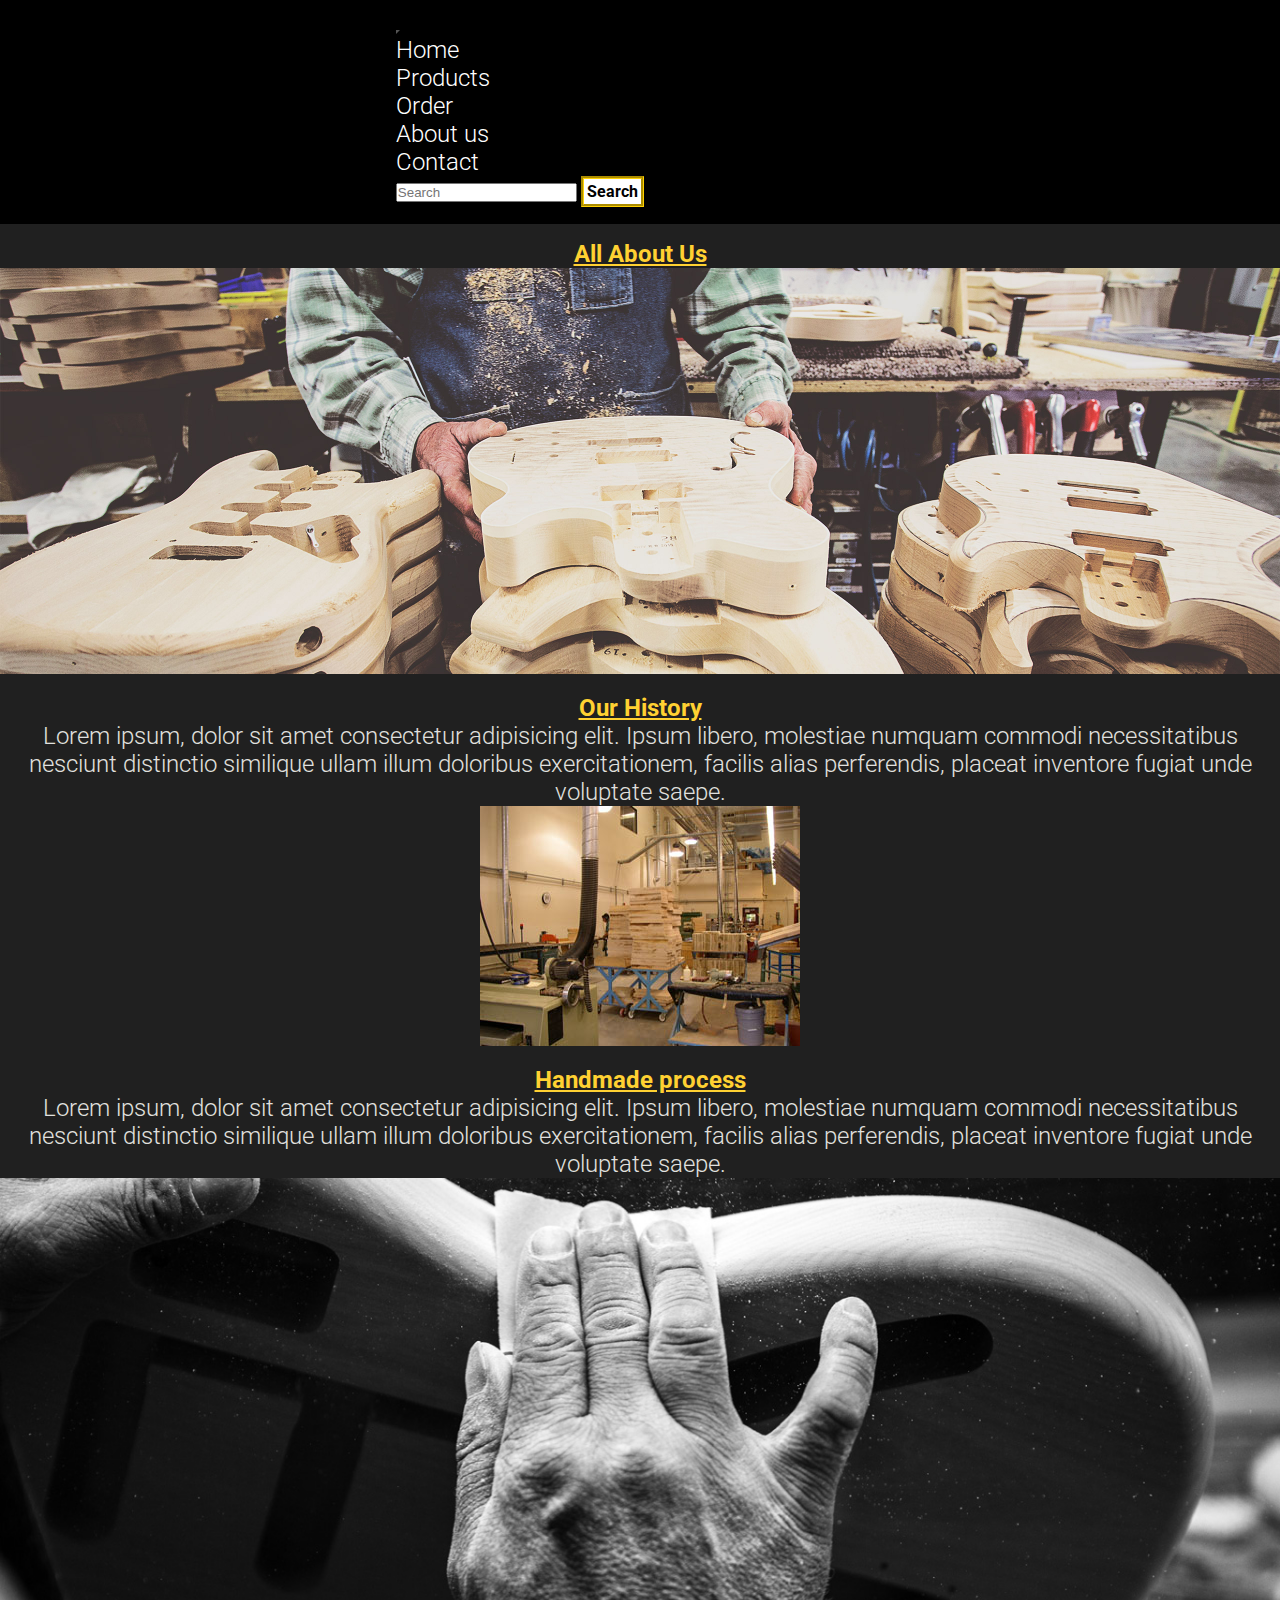
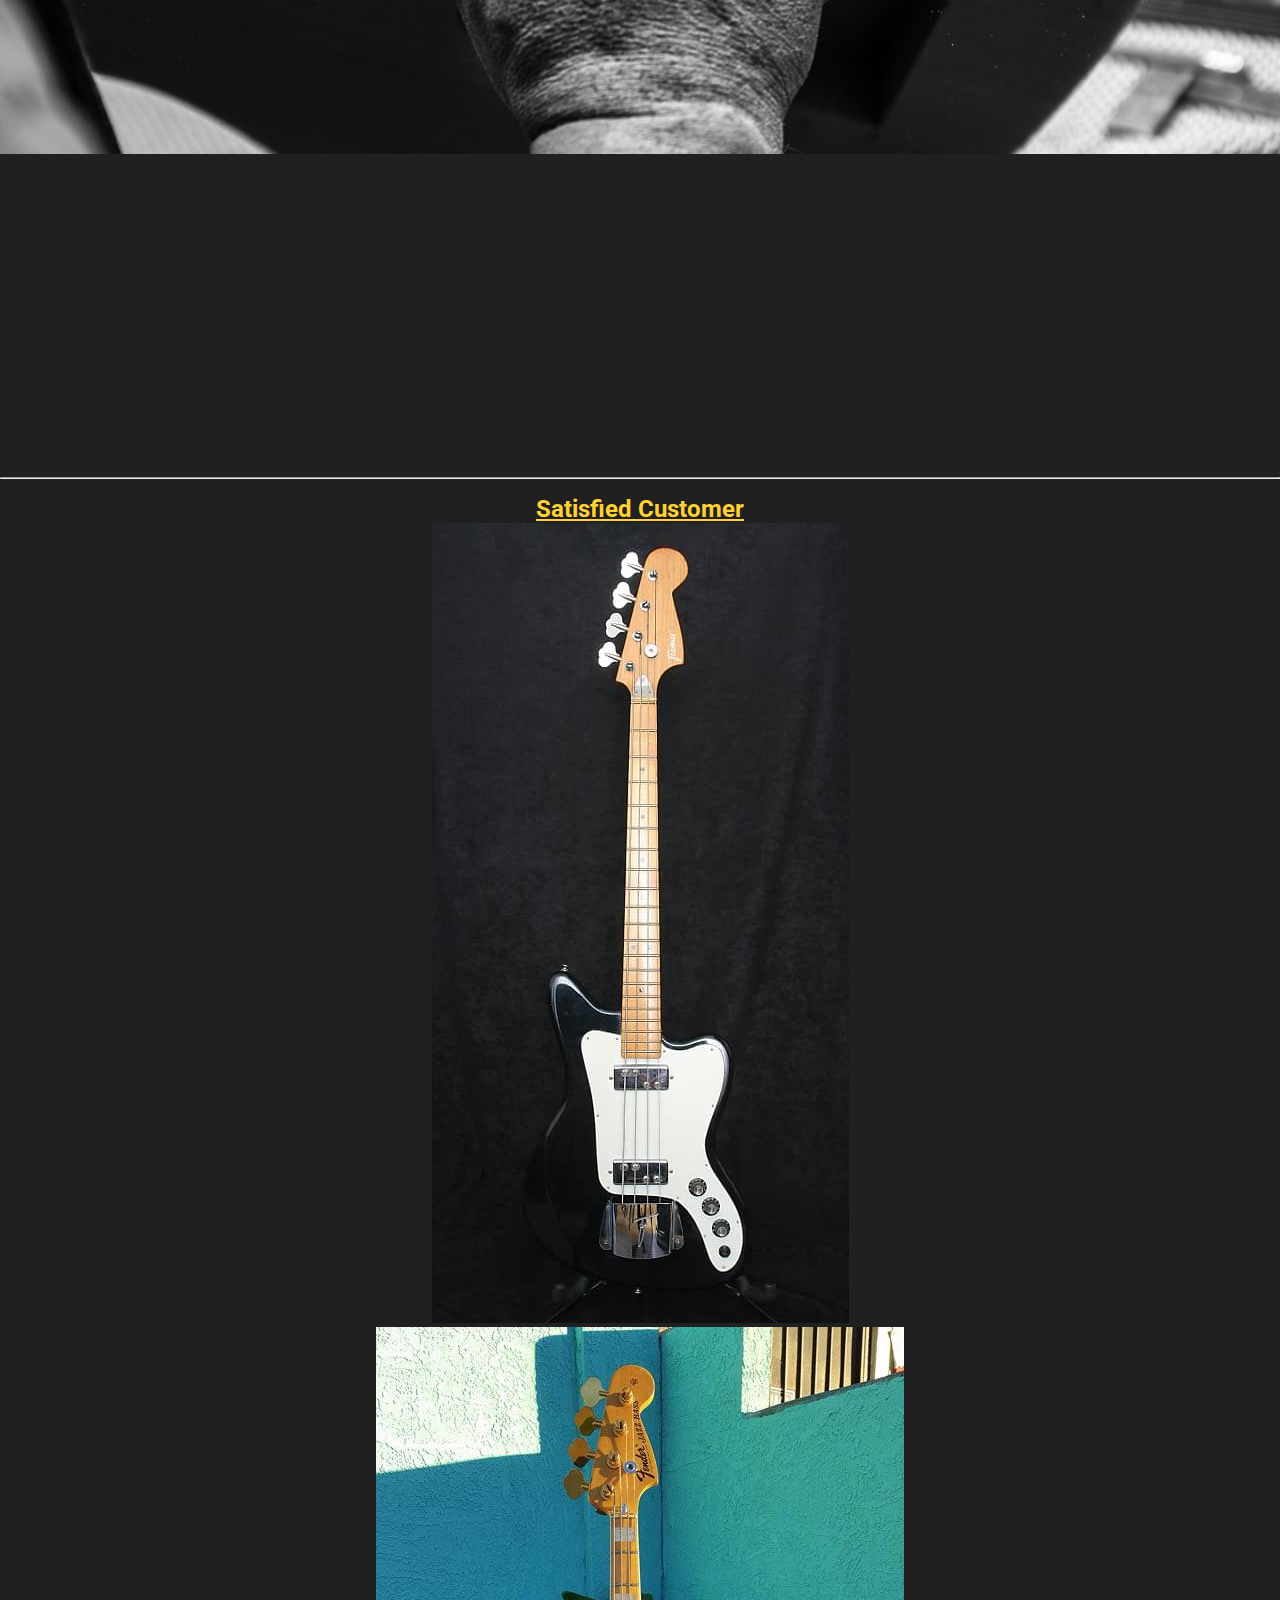
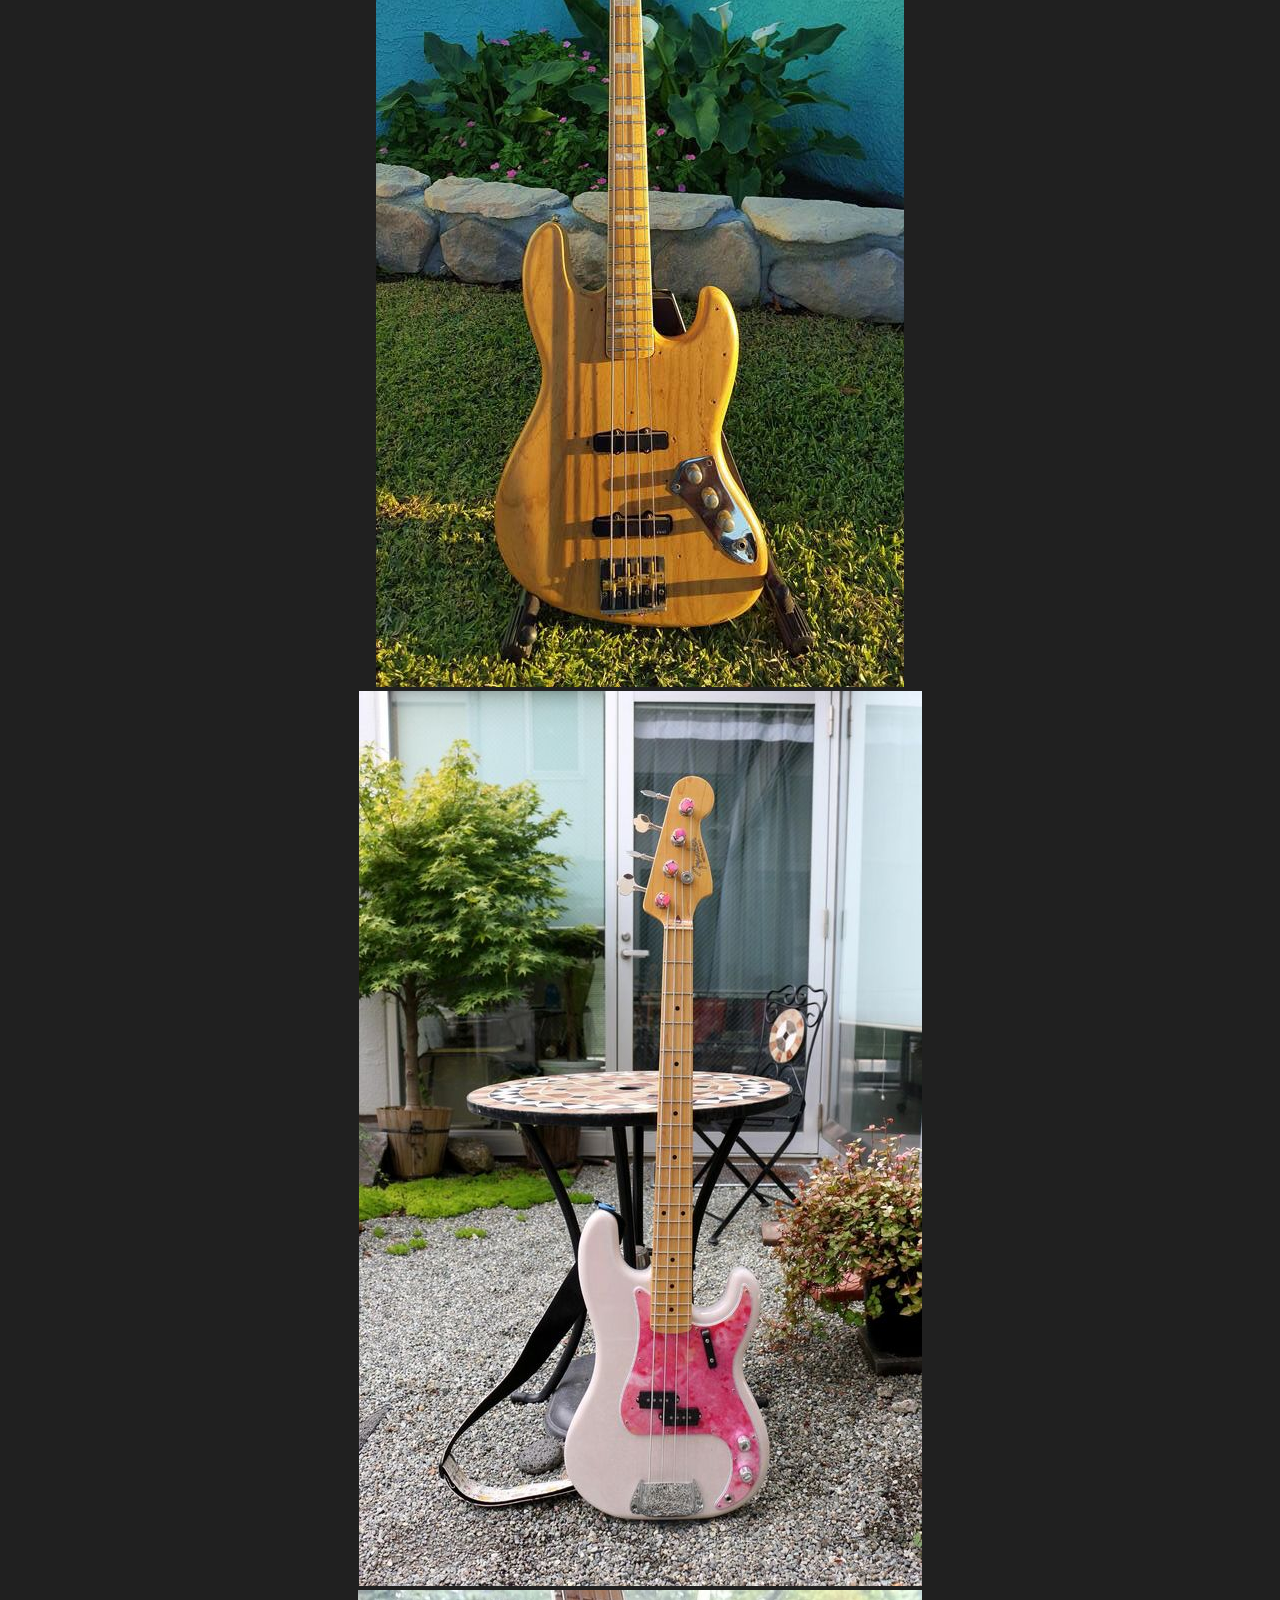
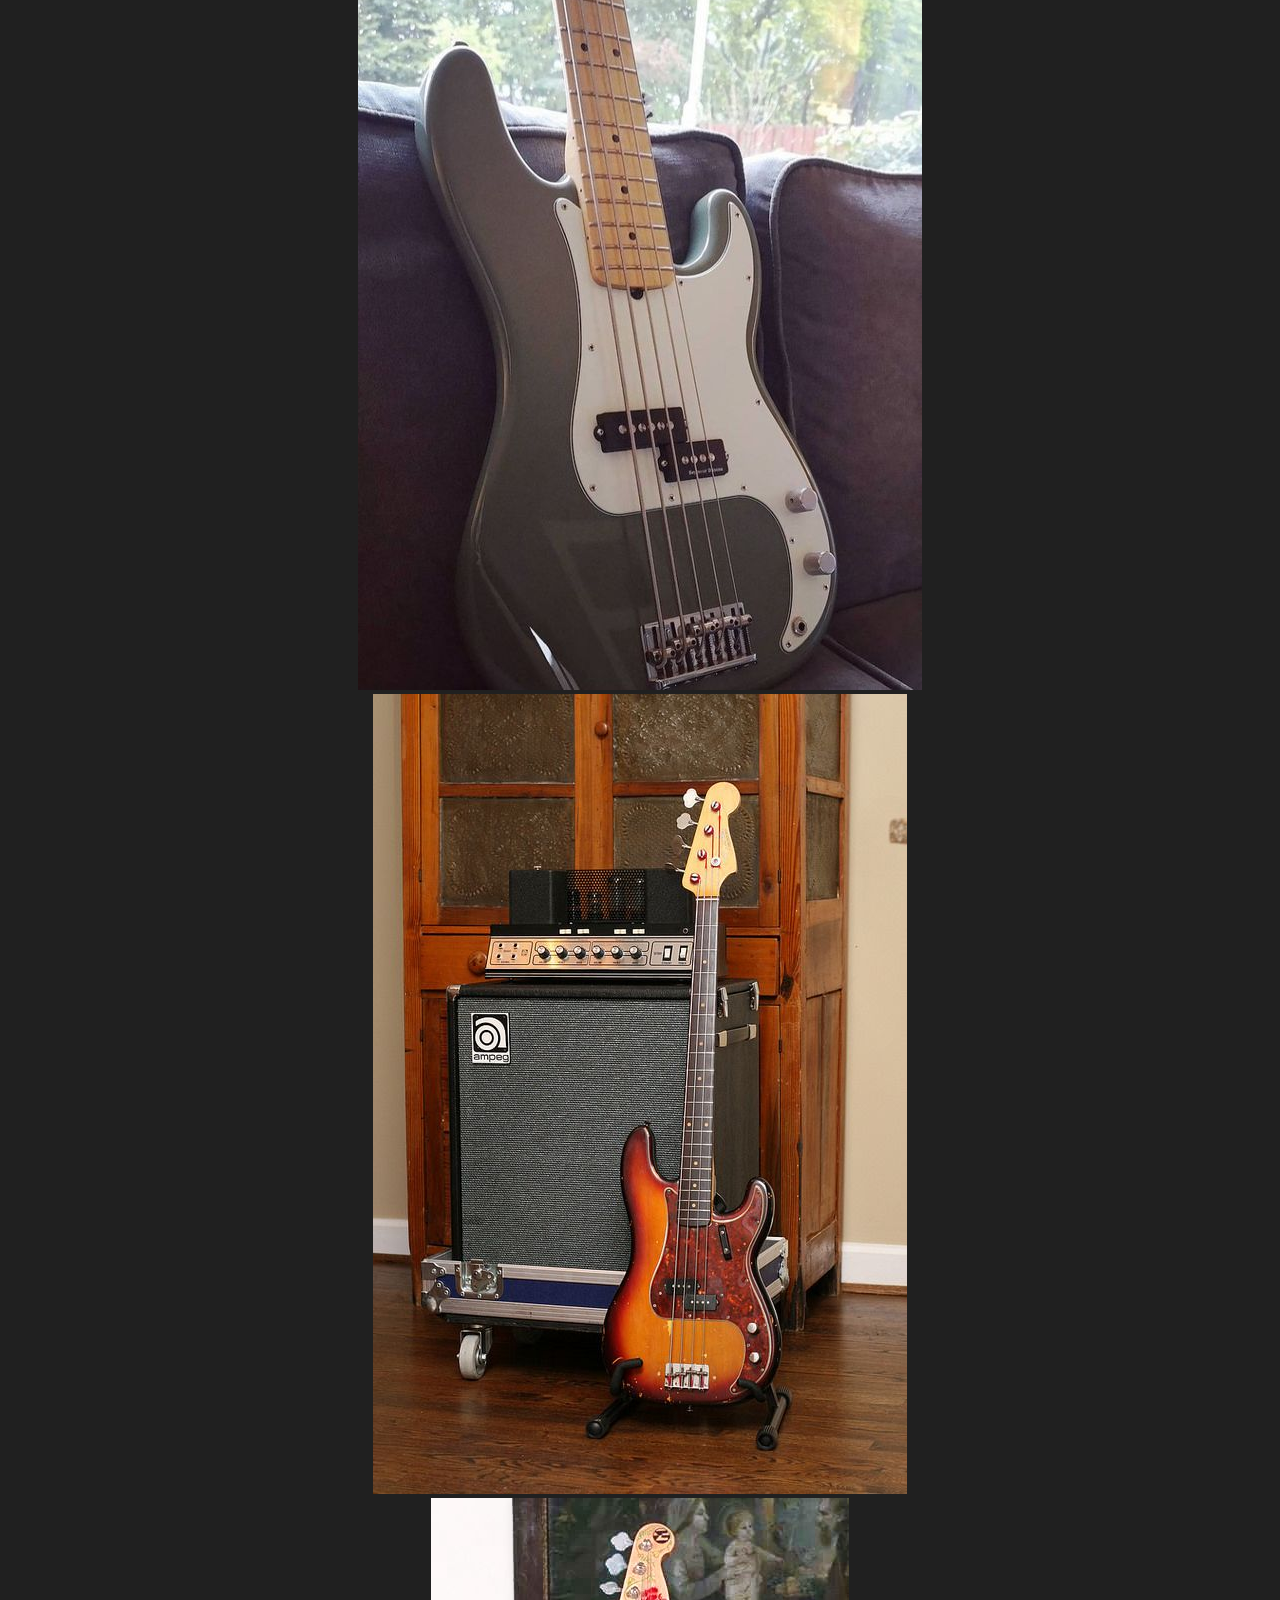
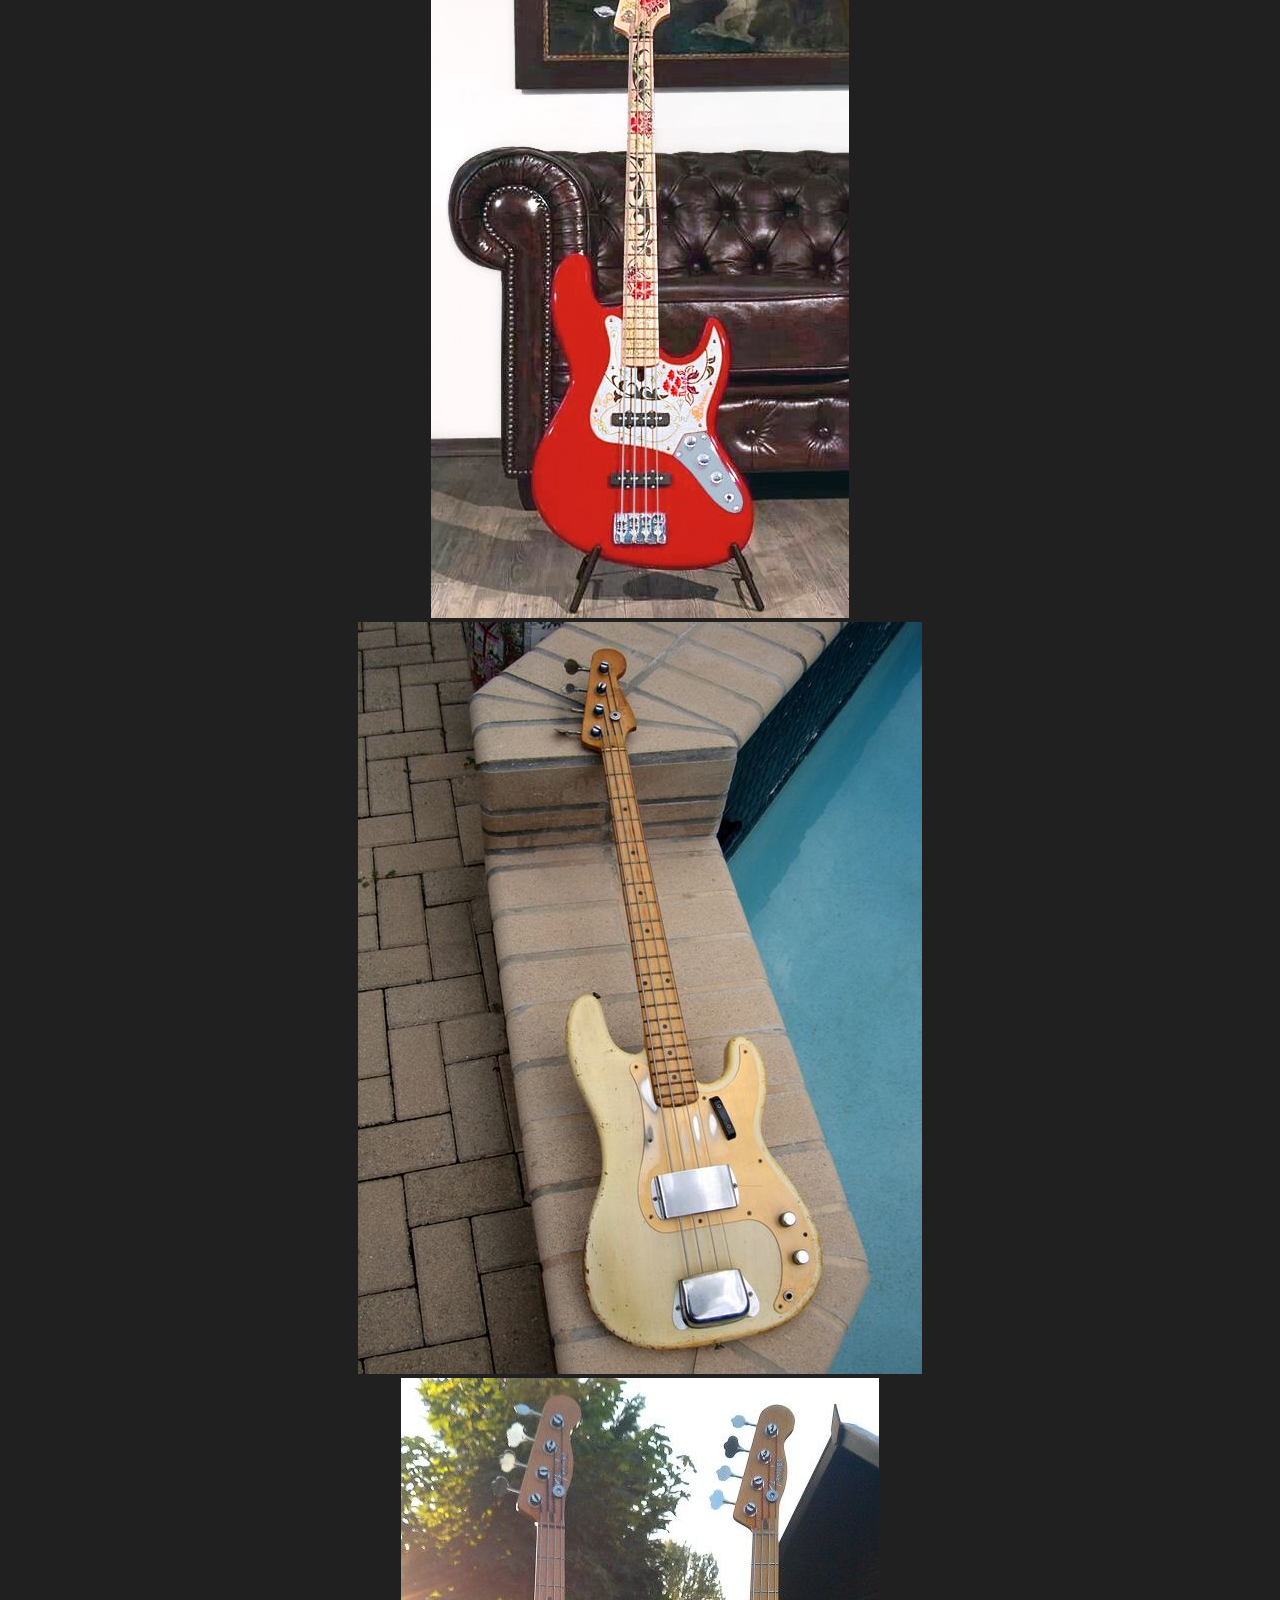
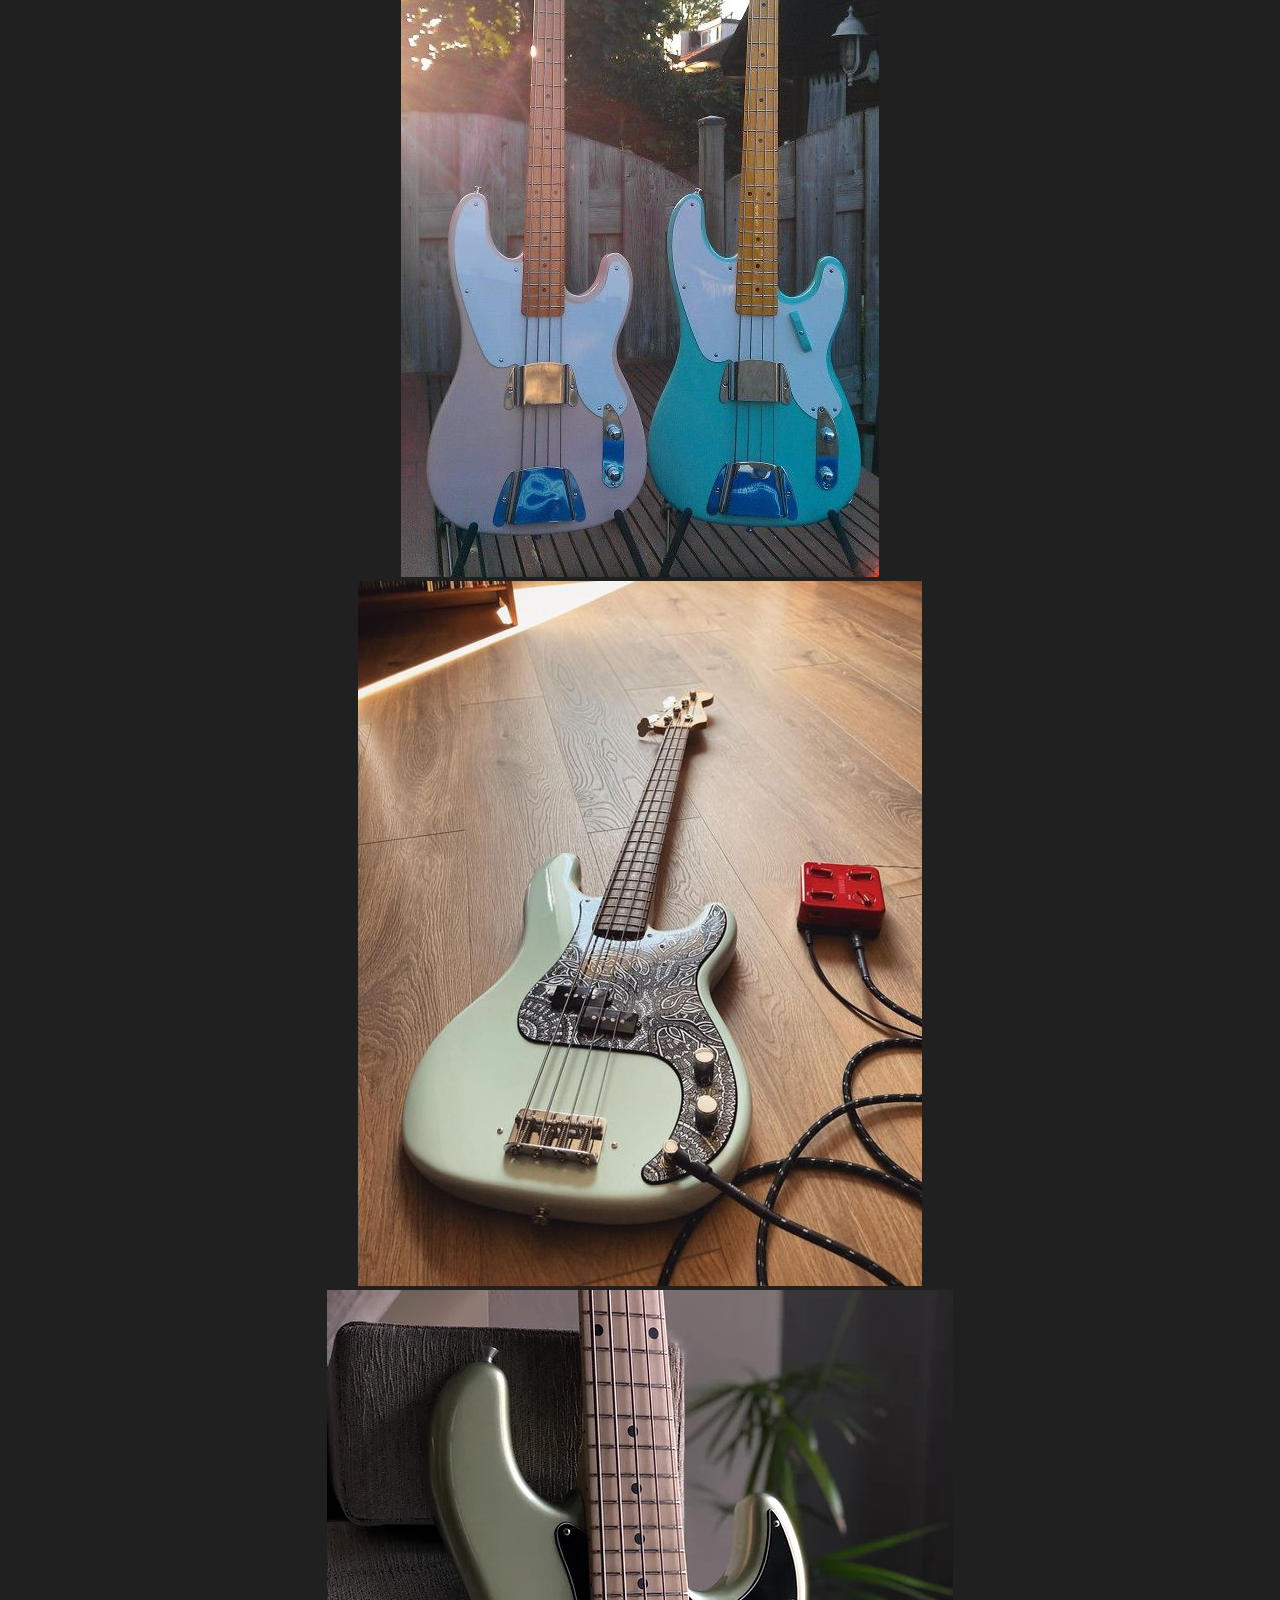
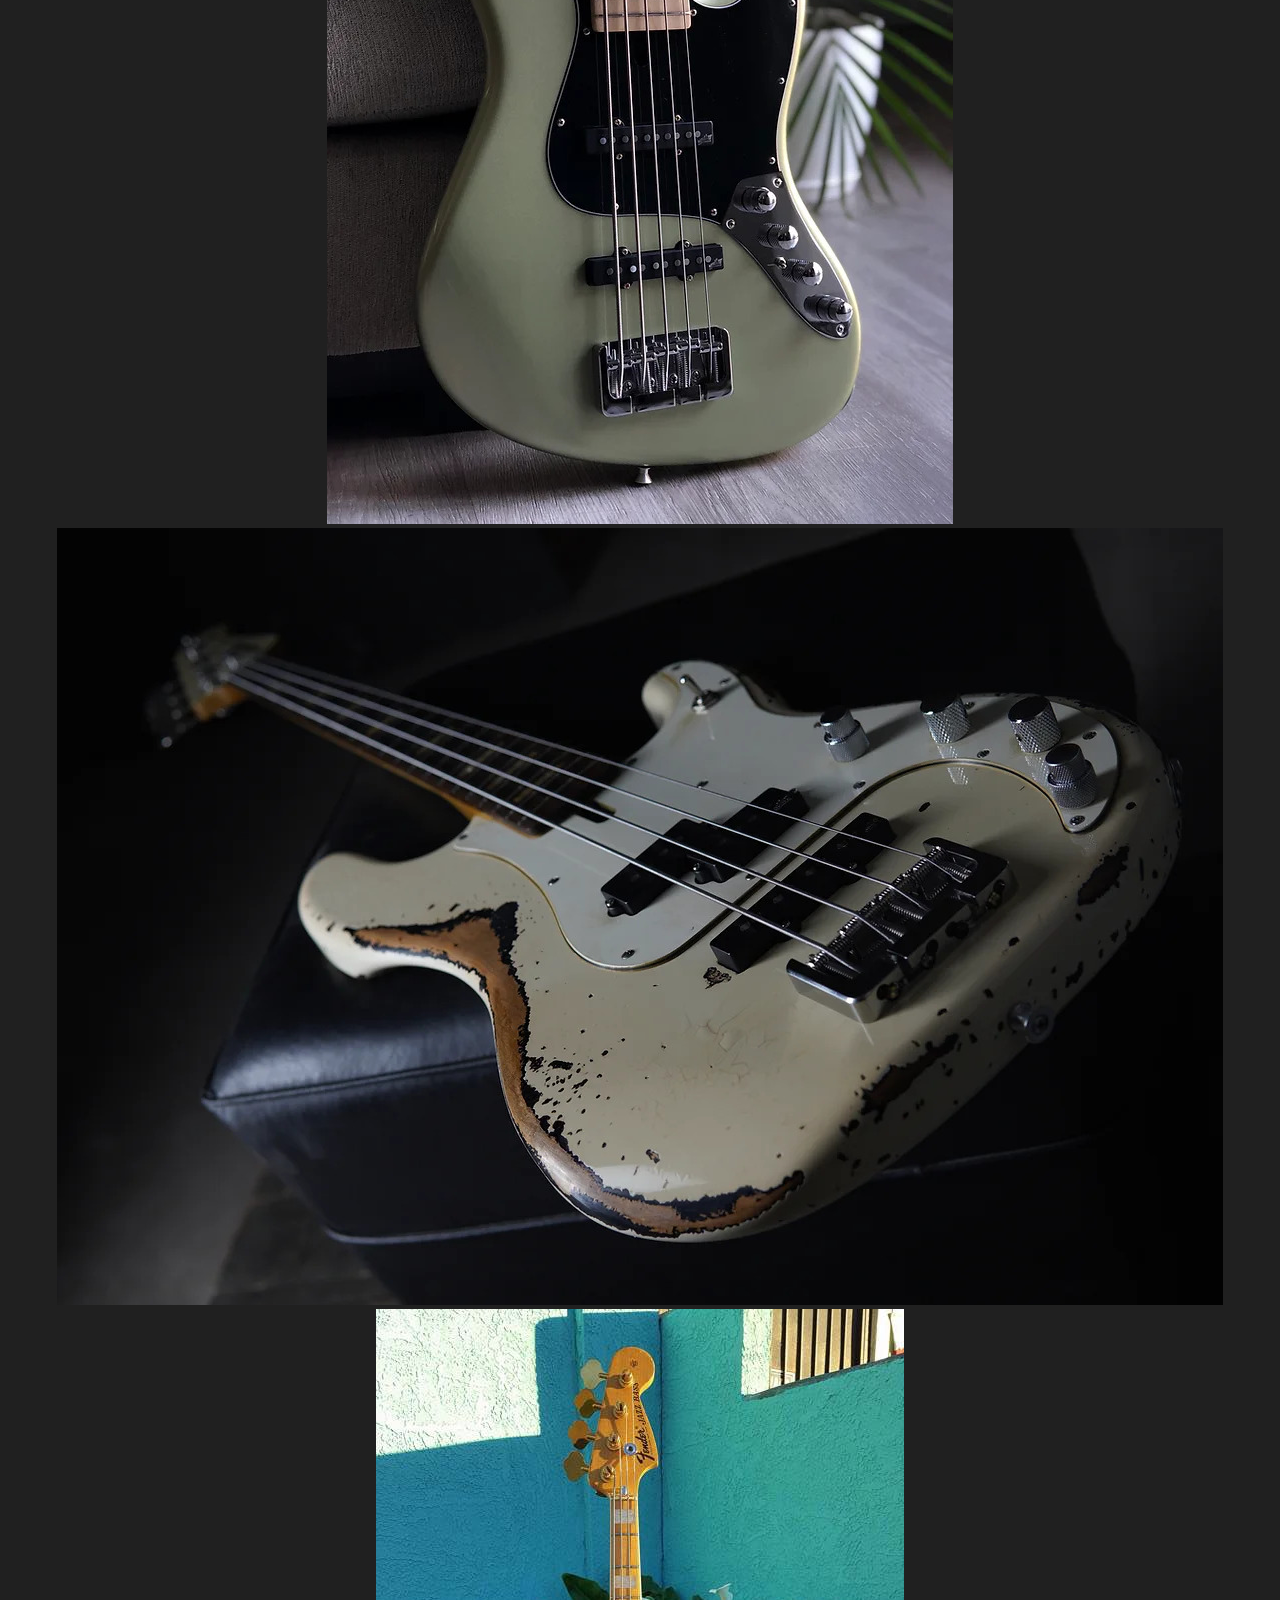
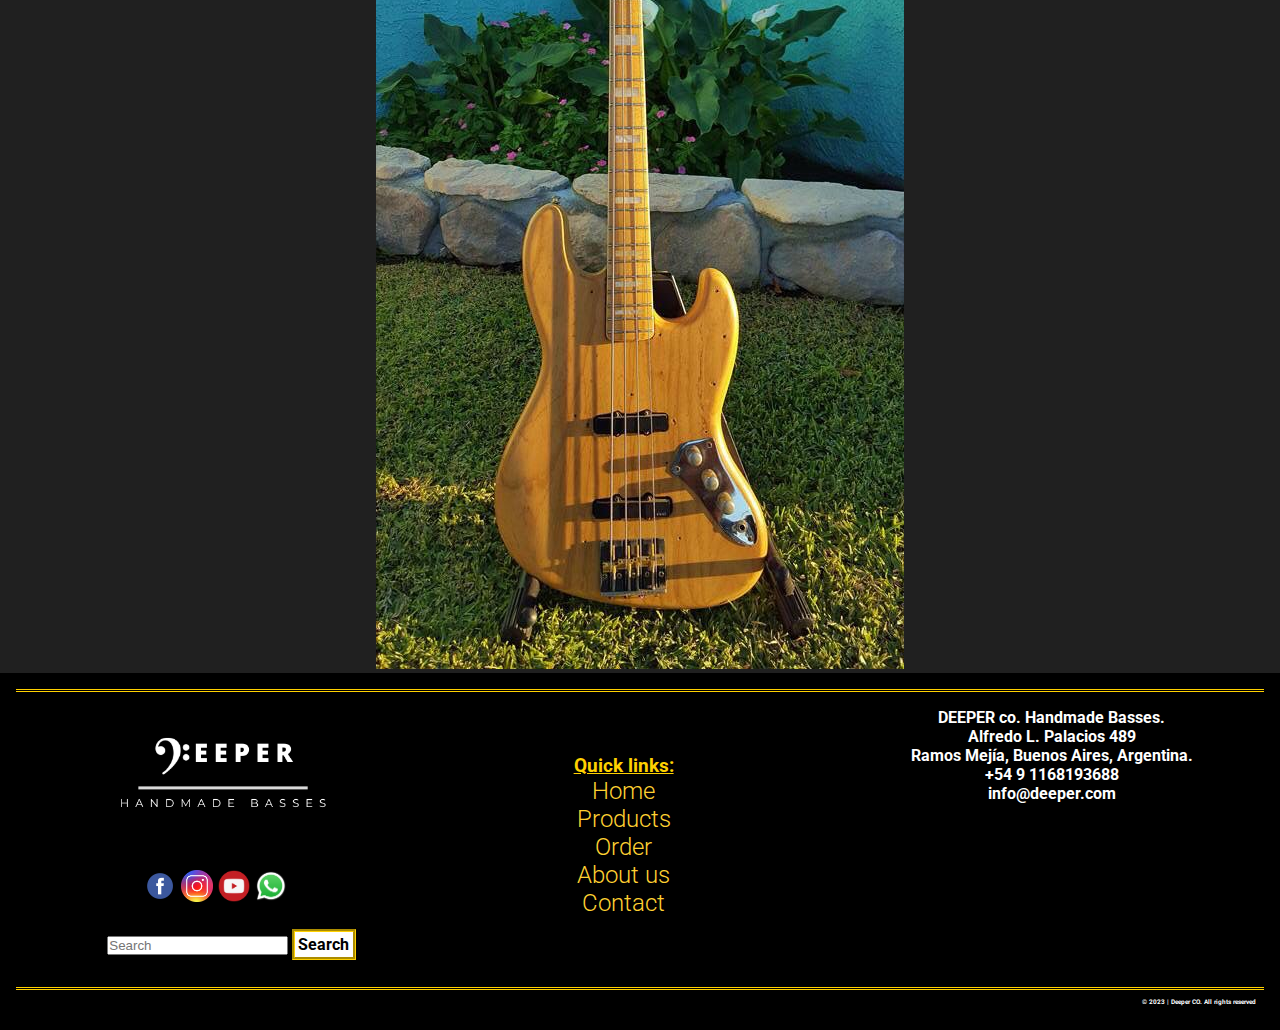
==== pages/aboutus.html @ b5b900d7 "Inicio del proyexto, html compl, css del index y contact" ====
<!DOCTYPE html>
<html lang="en">

<head>
    <meta charset="UTF-8">
    <meta http-equiv="X-UA-Compatible" content="IE=edge">
    <meta name="viewport" content="width=device-width, initial-scale=1.0">
    <!-- bootstrap -->
    <link href="https://cdn.jsdelivr.net/npm/bootstrap@5.3.0/dist/css/bootstrap.min.css" rel="stylesheet"
        integrity="sha384-9ndCyUaIbzAi2FUVXJi0CjmCapSmO7SnpJef0486qhLnuZ2cdeRhO02iuK6FUUVM" crossorigin="anonymous">


    <link rel="preconnect" href="https://fonts.googleapis.com">
    <link rel="preconnect" href="https://fonts.gstatic.com" crossorigin>
    <link href="https://fonts.googleapis.com/css2?family=Roboto:ital,wght@0,300;0,400;1,700&display=swap"
        rel="stylesheet">
    <link rel="stylesheet" href="../css/styles.css">
    <title>Deeper | HOME</title>
    <link rel="shortcut icon" href="../img/icono.ico" type="image/x-icon" />
</head>

<body>
    <header class="header contenedormax">
        <div class="header__logo">
            <video src="../video/HandMade BASSES.mp4" autoplay></video>
        </div>
        <div>
            <h1>Deeper Co. Handmade Basses. </h1>
        </div>

        <nav class="navbar navbar-expand-md">
            <div class="container justify-content-end">
                <button class="navbar-toggler" type="button" data-bs-toggle="collapse"
                    data-bs-target="#navbarSupportedContent" aria-controls="navbarSupportedContent"
                    aria-expanded="false" aria-label="Toggle navigation">
                    <span class="navbar-toggler-icon"></span>
                </button>
                <div class="collapse navbar-collapse" id="navbarSupportedContent">
                    <ul class="navbar-nav w-75 p-3 justify-content-evenly me-auto mb-2 mb-lg-0">
                        <li class="nav-item">
                            <a class="nav-link" aria-current="page" href="../index.html">Home</a>
                        </li>
                        <li class="nav-item">
                            <a class="nav-link" href="../pages/products.html">Products</a>
                        </li>
                        <li class="nav-item">
                            <a class="nav-link" href="../pages/order.html">Order</a>
                        </li>
                        <li class="nav-item">
                            <a class="nav-link active" href="../pages/aboutus.html">About us</a>
                        </li>
                        </li>
                        <li class="nav-item">
                            <a class="nav-link" href="../pages/contact.html">Contact</a>
                        </li>
                    </ul>
                    <form class="d-none d-md-flex" role="search">
                        <input class="form-control me-2" type="search" placeholder="Search" aria-label="Search">
                        <button class="btn btn-outline-success" type="submit">Search</button>
                    </form>
                </div>
            </div>
        </nav>
    </header>

    <main>
        <h2>All About Us</h2>
        <img src="../img/About Us/0.jpg" alt="inside our factory, the luthier with some basses bodies">
        <section>
            <article>
                <h2>Our History</h2>
                <p>Lorem ipsum, dolor sit amet consectetur adipisicing elit. Ipsum libero, molestiae numquam commodi
                    necessitatibus nesciunt distinctio similique ullam illum doloribus exercitationem, facilis alias
                    perferendis, placeat inventore fugiat unde voluptate saepe.</p>
                <img src="../img/fac1.jpg" alt="interior of the factory">
            </article>
            <article>
                <h2>Handmade process</h2>
                <p>Lorem ipsum, dolor sit amet consectetur adipisicing elit. Ipsum libero, molestiae numquam commodi
                    necessitatibus nesciunt distinctio similique ullam illum doloribus exercitationem, facilis alias
                    perferendis, placeat inventore fugiat unde voluptate saepe.</p>
                <img src="../img/About Us/1.jpg" alt="luthier polishing a bass body">
                <iframe width="560" height="315" src="https://www.youtube.com/embed/zSoa-qG4WWY"
                    title="YouTube video player" frameborder="0"
                    allow="accelerometer; autoplay; clipboard-write; encrypted-media; gyroscope; picture-in-picture; web-share"
                    allowfullscreen></iframe>
            </article>
        </section>
        <hr>
        <section>
            <h2>Satisfied Customer</h2>
            <ul>
                <li><img src="../img/Clientes/1.jpg" alt="black custom bass"></a></li>
                <li><img src="../img/Clientes/2.jpg" alt="real wood bass"></a></li>
                <li><img src="../img/Clientes/3.jpg" alt="pink custom bass"></a></li>
                <li><img src="../img/Clientes/4.jpg" alt="gray bass"></a></li>
                <li><img src="../img/Clientes/5.jpg" alt="sunburst bass"></a></li>
                <li><img src="../img/Clientes/6.jpg" alt="red artist bass"></a></li>
                <li><img src="../img/Clientes/7.jpg" alt="vintage cream bass"></a></li>
                <li><img src="../img/Clientes/8.jpg" alt="pink and green twins bass"></a></li>
                <li><img src="../img/Clientes/9.jpg" alt="Gream custom bass"></a></li>
                <li><img src="../img/Clientes/10.jpg" alt="green V bass"></a></li>
                <li><img src="../img/Clientes/11.jpg" alt="white vintage bass"></a></li>
                <li><img src="../img/Clientes/2.jpg" alt="black vintage bass"></a></li>
            </ul>
        </section>
    </main>

    <footer class="contenedormax">
        <div class="footer-compl">
            <div class="footer-compl__first">
                <section class="footer-compl__first__up">
                    <div class="footer-compl__first__up__logo">
                        <a href="../index.html"><img src="../img/HandMade BASSES.png" alt="deeper logotype"></a>
                    </div>
                    <div class="footer-compl__first__up__redes">
                        <a href="https://www.facebook.com/" target="_blank"><img src="../img/facebook.png" alt="link facebook"></a>
                        <a href="https://www.instagram.com/"target="_blank"><img src="../img/instagram-icon png.webp"
                                alt="link instagram"></a>
                        <a href="https://www.youtube.com/"target="_blank"><img src="../img/youtubelogo.png" alt="link youtube"></a>
                        <a href="https://www.whatsapp.com"target="_blank"><img src="../img/WhatsApp.svg.webp" alt="link whatsapp"></a>
                    </div>
                </section>

                <div>
                    <form class="d-flex" role="search">
                        <input class="form-control me-2" type="search" placeholder="Search" aria-label="Search">
                        <button class="btn btn-outline-success" type="submit">Search</button>
                    </form>
                </div>
            </div>

            <div class="footer-compl__down">
                <div class="footer-compl__down__quick">
                    <h4>Quick links:</h4>
                    <ul>
                        <li><a href="../index.html">Home</a></li>
                        <li><a href="../pages/products.html">Products</a></li>
                        <li><a href="../pages/order.html">Order</a></li>
                        <li><a href="../pages/aboutus.html">About us</a></li>
                        <li><a href="../pages/contact.html">Contact</a></li>
                    </ul>
                </div>

                <div class="footer-compl__down__contact">
                    <h4>DEEPER co. Handmade Basses. <br>Alfredo L. Palacios 489 <br>Ramos Mejía, Buenos Aires,
                        Argentina.
                        <br>+54 9
                        1168193688 <br>info@deeper.com
                    </h4>
                    <div class="footer-compl__down__contact__map">
                        <iframe
                            src="https://www.google.com/maps/embed?pb=!1m18!1m12!1m3!1d410.30416699401155!2d-58.55077715403466!3d-34.6437577!2m3!1f0!2f0!3f0!3m2!1i1024!2i768!4f13.1!3m3!1m2!1s0x95bcc80b0931f9c7%3A0xedbf72b99c4b67b7!2sAlfredo%20Lorenzo%20Palacios%20489%2C%20B1704AQI%20Ramos%20Mej%C3%ADa%2C%20Provincia%20de%20Buenos%20Aires!5e0!3m2!1ses-419!2sar!4v1685597009653!5m2!1ses-419!2sar"
                            width=100% height="300" style="border:0;" allowfullscreen="" loading="lazy"
                            referrerpolicy="no-referrer-when-downgrade"></iframe>
                    </div>
                </div>
            </div>
        </div>
        <h6>© 2023 | Deeper CO. All rights reserved</h6>
    </footer>

    <script src="https://cdn.jsdelivr.net/npm/bootstrap@5.3.0/dist/js/bootstrap.bundle.min.js"
        integrity="sha384-geWF76RCwLtnZ8qwWowPQNguL3RmwHVBC9FhGdlKrxdiJJigb/j/68SIy3Te4Bkz"
        crossorigin="anonymous"></script>

</body>

</html>
---- css/styles.css ----
* {
    box-sizing: border-box;
    padding: 0;
    margin: 0;
}

ul,
ol {
    list-style: none;
}

a {
    text-decoration: none;
    color: inherit;
}

img{
    max-width: 100%;
}

/*
    font-family: "Roboto", sans-serif;
    font-weight: 300, 400, 700;
*/

/*========CONTENEDOR======== */
body {
    background-color: black;
}
@media(min-width: 1200px){
.contenedormax{
    max-width: 1350px;
    margin-right: auto;
    margin-left: auto;
}
}

/*========HEADER======== */

.header__logo{
    position: relative;
    height: 12.5rem;
    display: flex;
    flex-direction: row;
    justify-content: center;
    align-items: start;
    overflow: hidden;
}

header video{
    width: 130vw;
    height: 26rem;
    position: absolute;
    bottom: -6rem;
}

header {
    background-color: black;
    padding: 1rem;
    color: white;
    font-family: "Roboto", sans-serif;
    font-weight: 300;
}

header h1{
    text-align:justify;
    font-size: 0.7rem;
    font-family: "Roboto", sans-serif;
    font-weight: 300;
    color: #a2a1a1;
    padding-left: 2rem;
}

.navbar-toggler {
    color: rgba(255, 209, 50);
    background-color: #e0e0df;;
}

.navbar{
    --bs-navbar-color: rgba(255, 209, 50);
    --bs-navbar-hover-color:  #e0e0df;
    --bs-navbar-active-color:  rgb(135, 135, 134);
}

.navbar-nav li {
    font-size: 1.2rem;
}

.btn-outline-success {
--bs-btn-color: rgba(255, 209, 0);
    --bs-btn-border-color: rgba(255, 209, 0);
    --bs-btn-hover-color: #fff;
    --bs-btn-hover-bg: rgba(255, 209, 0)4;
    --bs-btn-hover-border-color: rgba(255, 209, 0);
    --bs-btn-focus-shadow-rgb: 25,135,84;
    --bs-btn-active-color: #fff;
    --bs-btn-active-bg: rgba(255, 209, 0);
    --bs-btn-active-border-color: rgba(255, 209, 0);
    --bs-btn-active-shadow: inset 0 3px 5px rgba(0, 0, 0, 0.125);
    --bs-btn-disabled-color: rgba(255, 209, 0);
    --bs-btn-disabled-bg: transparent;
    --bs-btn-disabled-border-color: rgba(255, 209, 0);
    --bs-gradient: none;
}


@media(min-width:768px){
    header h1{
        padding-left: 7%;
    }
}

@media(min-width:1200px){

.header{
    max-height: 14rem;
    display: flex;
    justify-content: space-between;
    align-items: center;
}

.header__logo{
    width: 35%;
    position: relative;
    bottom: 6rem;
    height: 20rem;
    display: flex;
    flex-direction: row;
    justify-content: center;
    align-items: start;
    overflow: hidden;
}

header video{
    position:static;
    width: auto;
    height: auto;
}

header h1{
    display:none;
}

nav {
    width: 80%;
}

.navbar-nav li {
    font-size: 1.5rem;
}
}


/*================MAIN================= */
/*INDEX*/
.carousel-item img{
    height: 20rem;
}

main{
    font-family: "Roboto", sans-serif;
    font-weight: 300;
    background-color: #202020;
    text-align: center;
    color:#e0e0df;
}

main h2{
    padding-top: 1rem;
    color: rgba(255, 209, 50);
    font-family: "Roboto", sans-serif;
    font-weight: 700;
    text-decoration: underline;
}

.btn {
    font-family: "Roboto", sans-serif;
    font-weight: 700;
    font-size: 1rem;
    color: black;
    border:groove;
    border-color: rgba(255, 209, 0);
    background-color: #fff;
    padding: 0.2rem;
}

.art1{
    padding: 1rem;
    display: flex;
    flex-direction: column;
    gap:1rem;
    justify-content: center;
    align-items: center;
}
.art1__imge{
    display: flex;
    flex-direction: row;
    width: 100%;
    justify-content: center;
    align-items: center;
    gap:0.1rem
}
.art1__imge img{
    overflow: hidden;
    max-height: 13rem;
    object-fit: cover;
}

.art2{
    padding: 1rem;
    display: flex;
    flex-direction: column;
    gap:1rem;
    justify-content: center;
    align-items: center;
}
.art2__imge{
    display: grid;
    grid-template-columns: repeat(2,1fr);
    grid-template-rows: repeat(2,1fr);
    justify-items: stretch;
    align-items: stretch;
    gap:0.1rem
}
.art2__imge img{
    max-height: 200px;
    object-fit: cover;
}


@media(min-width:768px){
.art1{
    flex-direction: row;
    justify-content: center;
}
.art1__imge{
    flex-direction: column;
    width: 50%;
    overflow: hidden;
    gap: .5rem;
}
.art1__imge img{
    width:400px;
    object-fit: cover;
}
.art1__parr{
    width: 50%;
    font-size: large;
}

.art2{
    flex-direction: row;
}
.art2__imge{
    width: 50%;
    order: 1;
    gap: .5rem;
}
.art2__parr{
    width: 50%;
    font-size: large;
}
}

@media(min-width:1200px){
.carousel-item img{
    height: 25rem;
}

.btn:hover{
    font-size: 1.2rem;
    background-color: black;
    color: rgba(255, 209, 50);
    border-color: rgba(255, 209, 0);
    transition: all 0.3s;
}
main p {
    font-size: x-large;
}

.art1__imge{
    flex-direction: row;
    gap: 1rem;
}
.art1__imge img{
    height: 400px;
    max-height: 400px;
}
.art2__imge img{
    max-height:300px;
}
}

/*CONTACT*/
main{
    font-family: "Roboto", sans-serif;
    font-weight: 300;
    background-color: #202020;
    text-align: center;
    color:#e0e0df;
}
.contact {
    background-image: url(../img/contact\ us2.avif);
    background-size: cover;
    background-attachment: fixed;
    display: flex;
    flex-direction: column;
    justify-content: center;
    align-items: center;
    gap: .5rem;
    padding-bottom: .5rem;
}
.contact__title{
    margin-top: 1rem;
    background-color: #0000007b;
    padding-left: .5rem;
    padding-right: .5rem;
}
.contact__imge {
    height: 13rem;
    overflow: hidden;
    padding: 1rem;
}
.contact__imge img{
    object-fit: cover;
}

.otherinfo{
    padding:1rem;
    background-color: #0000003d;
}

.quick-cont{
    padding: 1rem;
}
.quick-cont__imge {
    height: 4rem;
    overflow: hidden;
}
.quick-cont__imge img {
    height: 4rem;
    object-fit: cover;
    position: relative;
}

.contenido{
    padding: 1rem;
    font-size: medium;
}
.contenido__map{
    display: none;
}

.contenido__form{
    width:300px;
	padding:1rem;
	border-radius:10px;
	margin:auto;
	background-color:#a2a1a1;
}
.contenido__form label{
    width:4.5rem;
	font-weight:400;
	display:inline-block;
    color: black;
}
.contenido__form input[type="text"],
input[type="email"]{
	width:11.2rem;
	padding:.2rem .8rem;
	border:1px solid #f6f6f6;
	border-radius:3px;
	background-color:#f6f6f6;
	margin:8px 0;
	display:inline-block;
}
.contenido__form input[type="submit"], [type="reset"]{
	width:fit-content;
	padding:.7rem 1.1rem;
	margin-top:2.6rem;
	border:1px solid #000;
	border-radius:5px;
	display:block;
	color:#fff;
	background-color:#000;
}
.contenido__form__form-btn{
    display: flex;
    justify-content: space-around;
}

.contenido__form__news label {
    width: 90%;
}
.contenido__form textarea{
	width:100%;
	height:100px;
	border:1px solid #f6f6f6;
	border-radius:3px;
	background-color:#f6f6f6;			
	margin:.7rem 0;
	display:block;
}

@media(min-width:768px){
.contact__imge {
    height: 20rem;
}

.otherinfo{
    font-size: large;
    font-weight: 400;
}

.quick-cont p {
    font-size: large;
    font-weight: 400;
}

.contenido{
    display: flex;
    justify-content: space-around;
    align-items: center;
}
.contenido__map{
    display: inline-block;
}
}

@media(min-width:1200px){
.contact__imge {
    height: 25rem;
}

.otherinfo{
    display: flex;
    justify-content: center;
    gap: 1rem;
}

.quick-cont__info {
    display: flex;
    justify-content: center;
    align-items: baseline;
    gap: .5rem;
}
.quick-cont__info p{
    font-size: x-large;
    font-weight: 700;
}

.contenido{
    display: flex;
    justify-content: space-around;
    align-items: center;
}
.contenido__map{
    display: inline-block;
}
}


/*=========FOOTER==========*/

footer {
    background-color: black;
    padding: 1rem;
    color: white;
    font-family: "Roboto", sans-serif;
    font-weight: 300;
}

.footer-compl__first__up {
    gap:1rem;
    display: flex;
    justify-content: space-evenly;
    align-items: center;
}
.footer-compl__first__up__logo {
    height: 90px;
    overflow: hidden;
}
.footer-compl__first__up__logo img{
    min-width: 200px;
    height: 260px;
    position: relative;
    bottom: 5rem;
}
.footer-compl__first__up__redes{
    display: flex;
    justify-content: space-around;
    gap: 0.3rem;
    margin-right: 1rem;
}
.footer-compl__first__up__redes img{
    width:2rem;
}

footer form{
    gap:0.2rem;
    padding: 1rem;
    margin-left: 1rem;
}

.footer-compl__down{
    border-top: double;
    padding-top: 0.5rem;
    border-bottom: double;
    padding-bottom: 0.5rem;
    border-color: rgba(255, 209, 0);
    text-align: center;
    display: flex;
    justify-content: space-around;
    align-items: center;
    gap:1rem;
    padding-bottom: 1rem;
}
.footer-compl__down__quick h4{
    color: rgba(255, 209, 0);
    text-decoration: underline;
    font-weight: 700;
    font-size: 1rem;
}
.footer-compl__down__quick ul{
    color: rgba(255, 209, 50);
    padding-right: 1rem;
    padding-left: 1rem;
}

.footer-compl__down__contact h4 {
    text-align: end;
    font-size: 0.6rem;
}
.footer-compl__down__contact__map{
    overflow: hidden;
    width: 50vw;
    max-width: 250px;
    height: 8rem;
}

footer h6{
    text-align: end;
    font-size: 0.4rem;
    padding: .5rem;
}




@media(min-width:768px){
.footer-compl__first{
    display: flex;
    justify-content: space-around;
    align-items: center;
}

.footer-compl__first__up__logo {
    height: 150px;
    overflow: hidden;
}
.footer-compl__first__up__logo img{
    min-width: auto;
    height: 300px;
    position: relative;
    bottom: 5rem;
}

.footer-compl__down__quick h4{
    font-size: 1.2rem;
}
.footer-compl__down__quick{
    width: 50%;
    font-size: 1.5rem;
}

.footer-compl__down__contact h4 {
    text-align: center;
    font-size: 1rem;
}
.footer-compl__down__contact__map{
    max-width: 300px;
    height: 10rem;
}
}

@media(min-width:1200px){
.footer-compl{
    display: flex;
    border-top: double;
    padding-top: 0.5rem;
    border-bottom: double;
    padding-bottom: 0.5rem;
    border-color: rgba(255, 209, 0);
}
.footer-compl__first{
    width: 35%;
    flex-direction: column;
}
.footer-compl__first__up{
    flex-direction: column;
}

.footer-compl__down{
    border-top: none;
    border-bottom: none;
    width: 70%;
    justify-content: space-between;
    padding-right: 5%;
}

.footer-compl__down__quick ul :hover{
    color: #e0e0df;
}

}
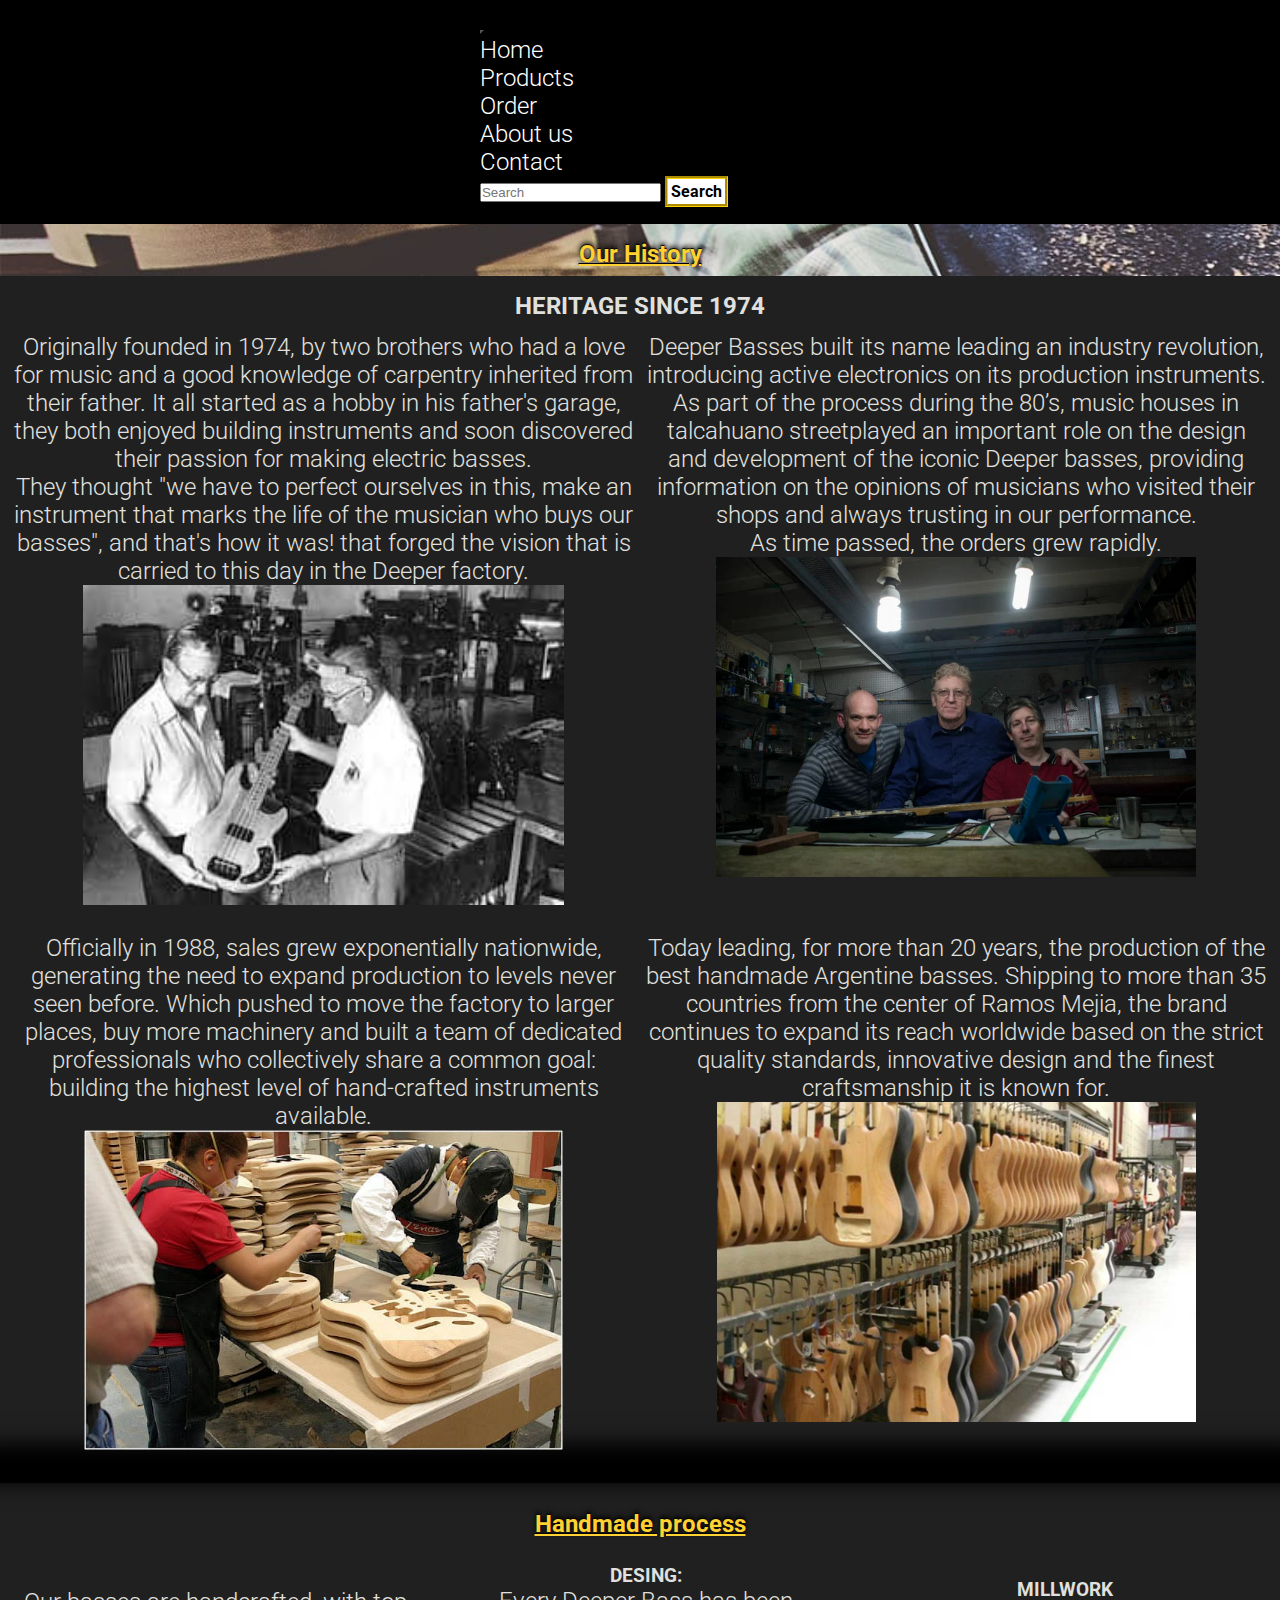
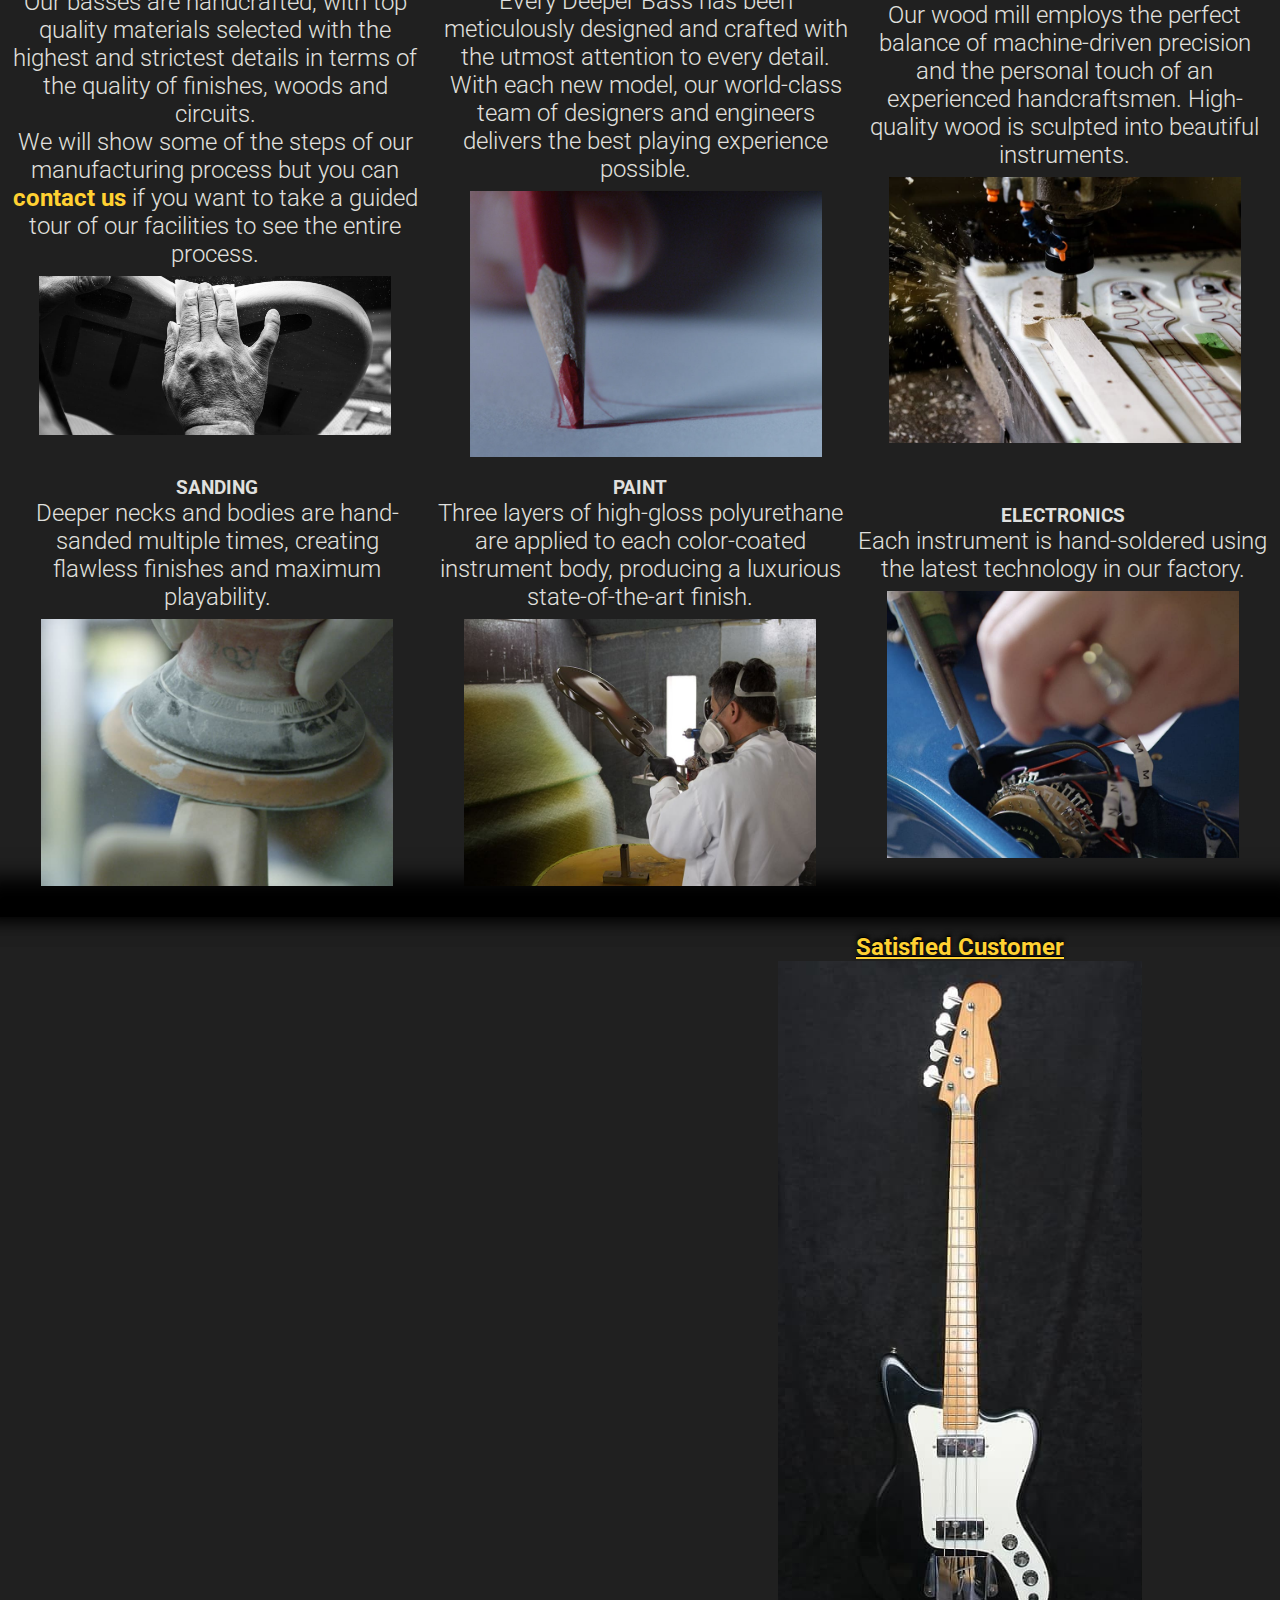
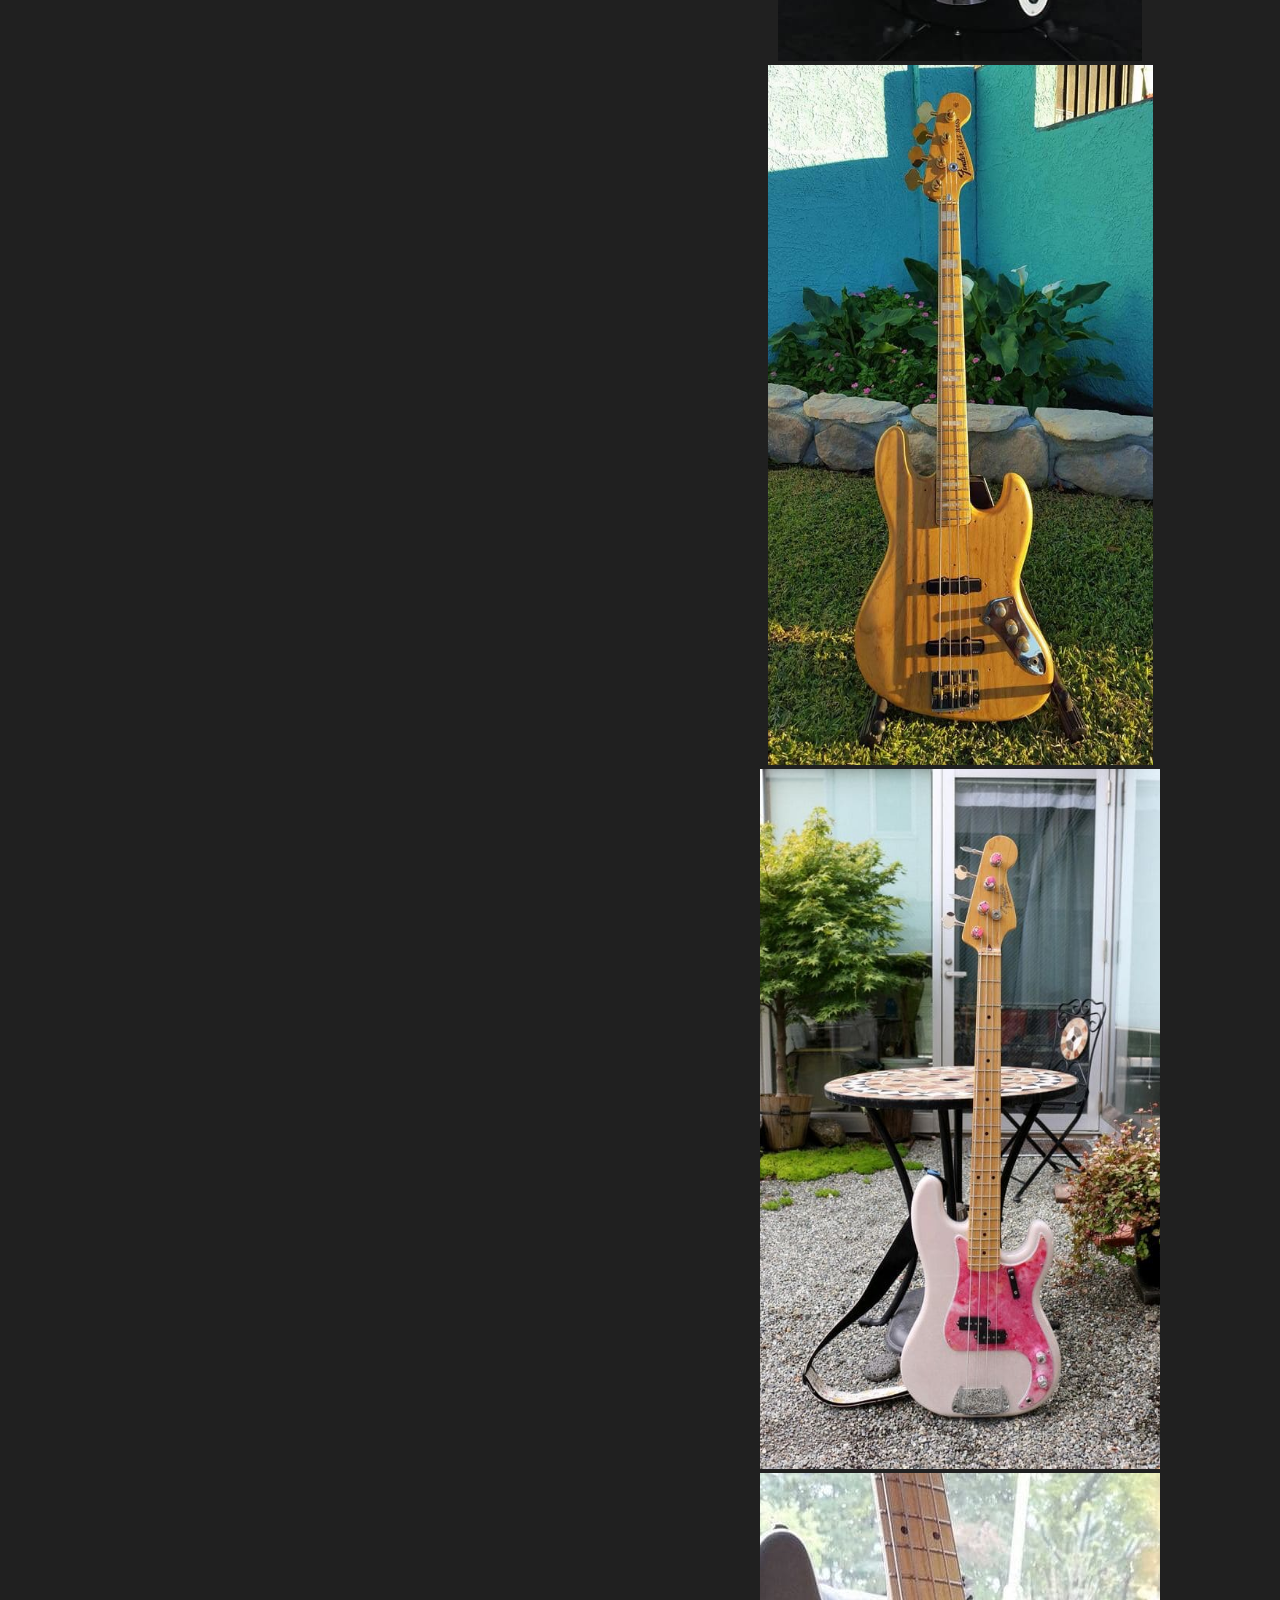
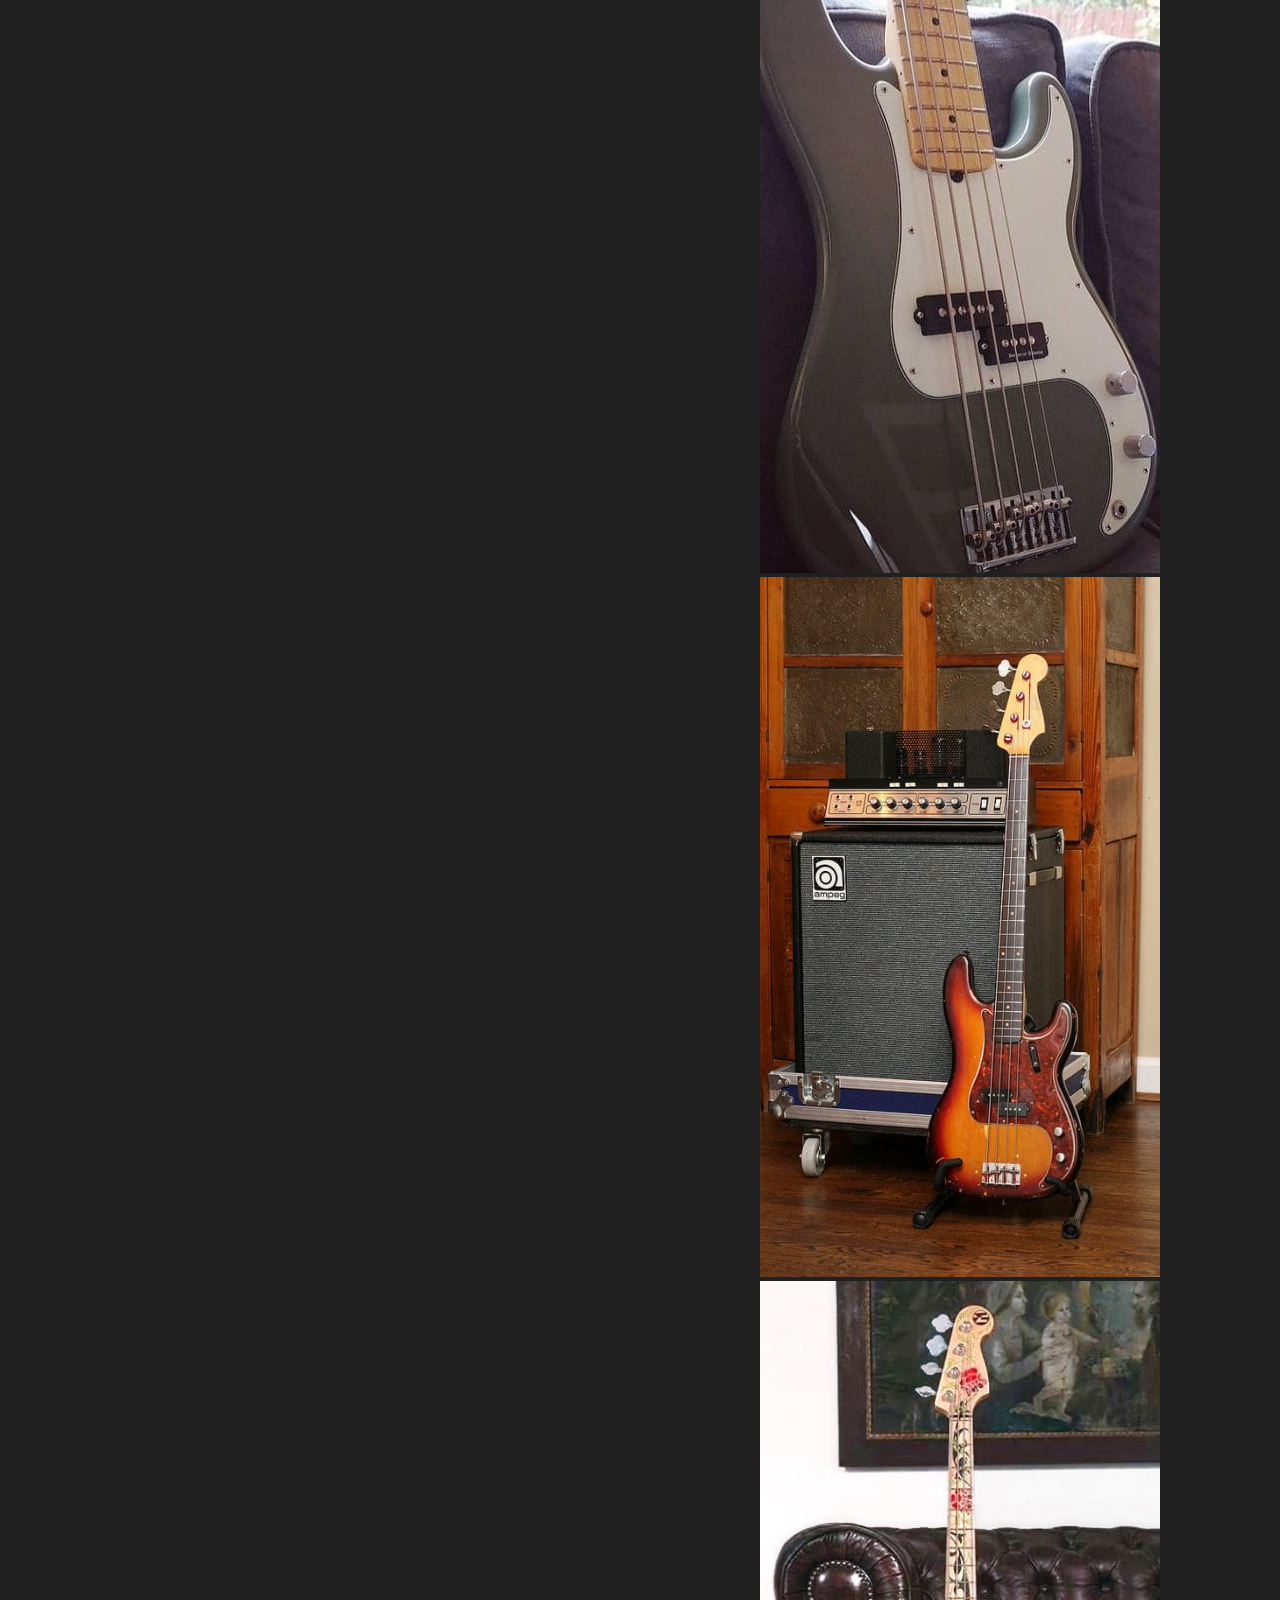
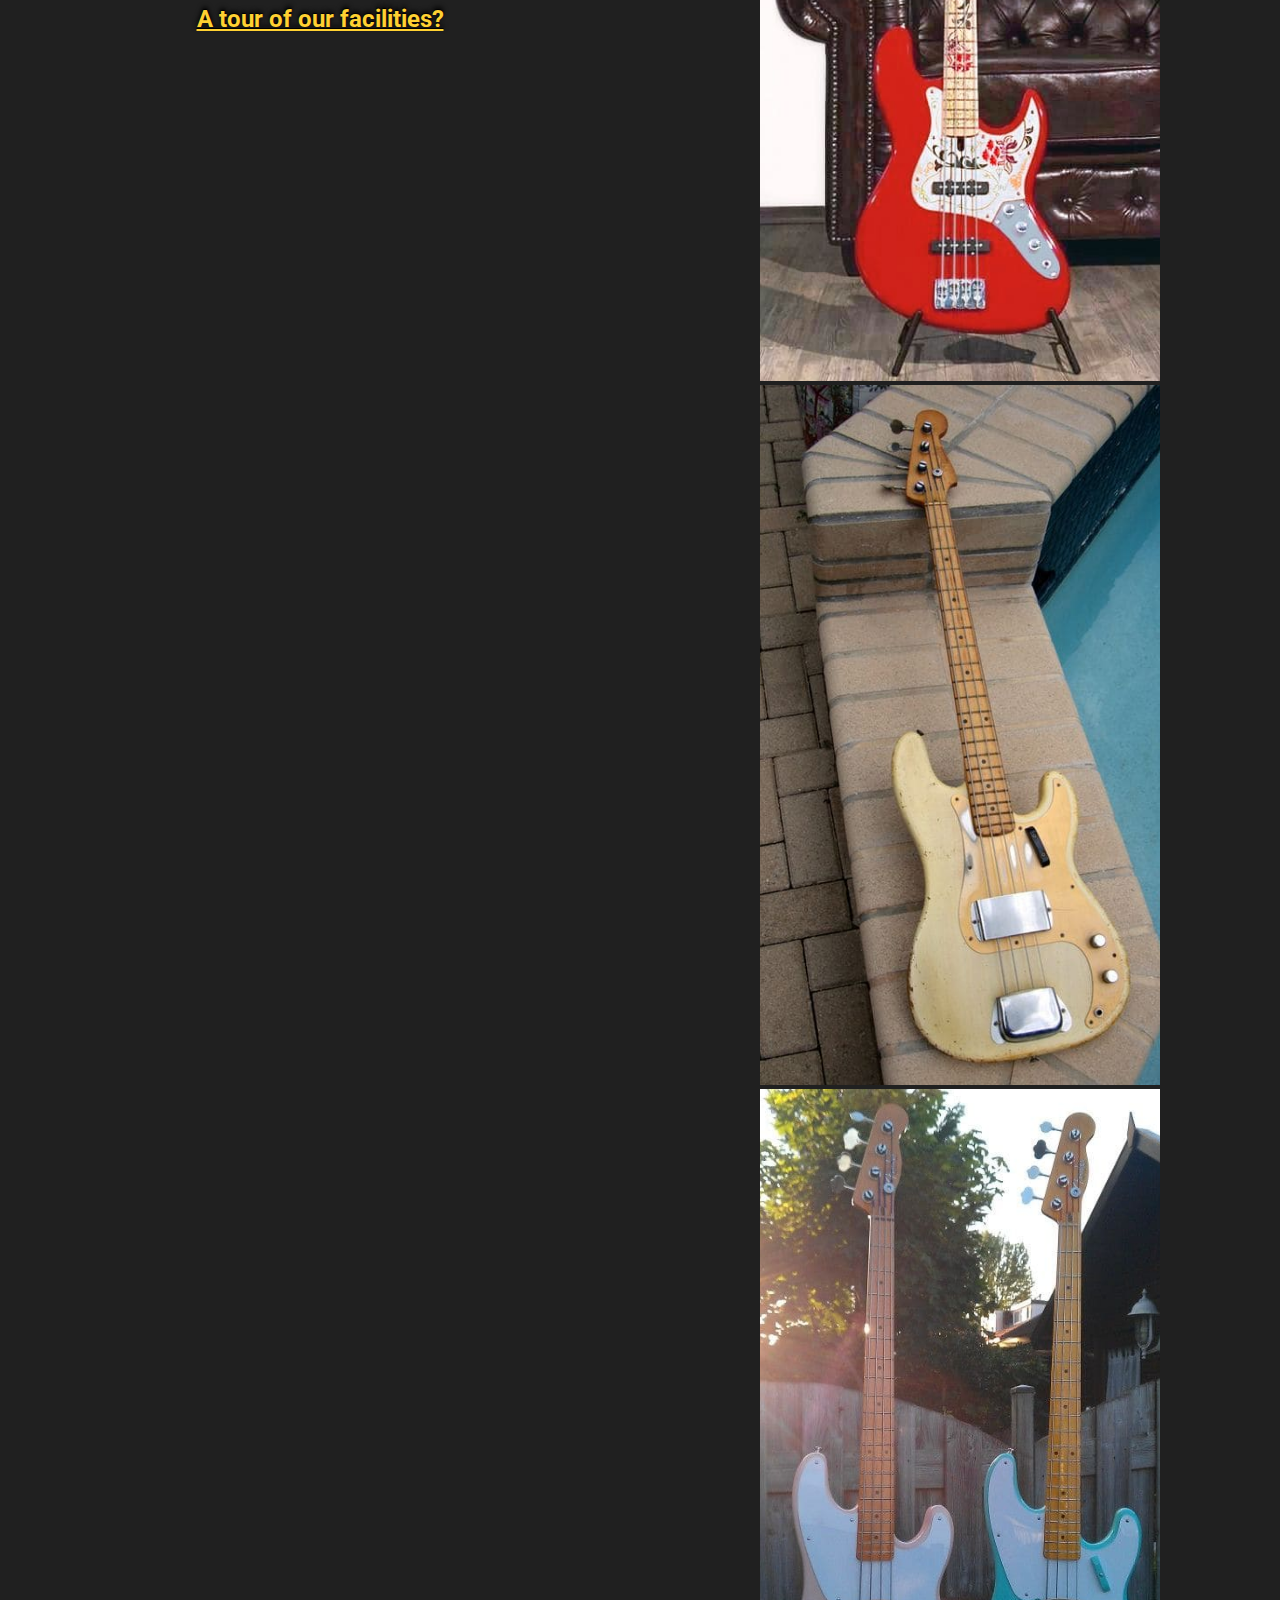
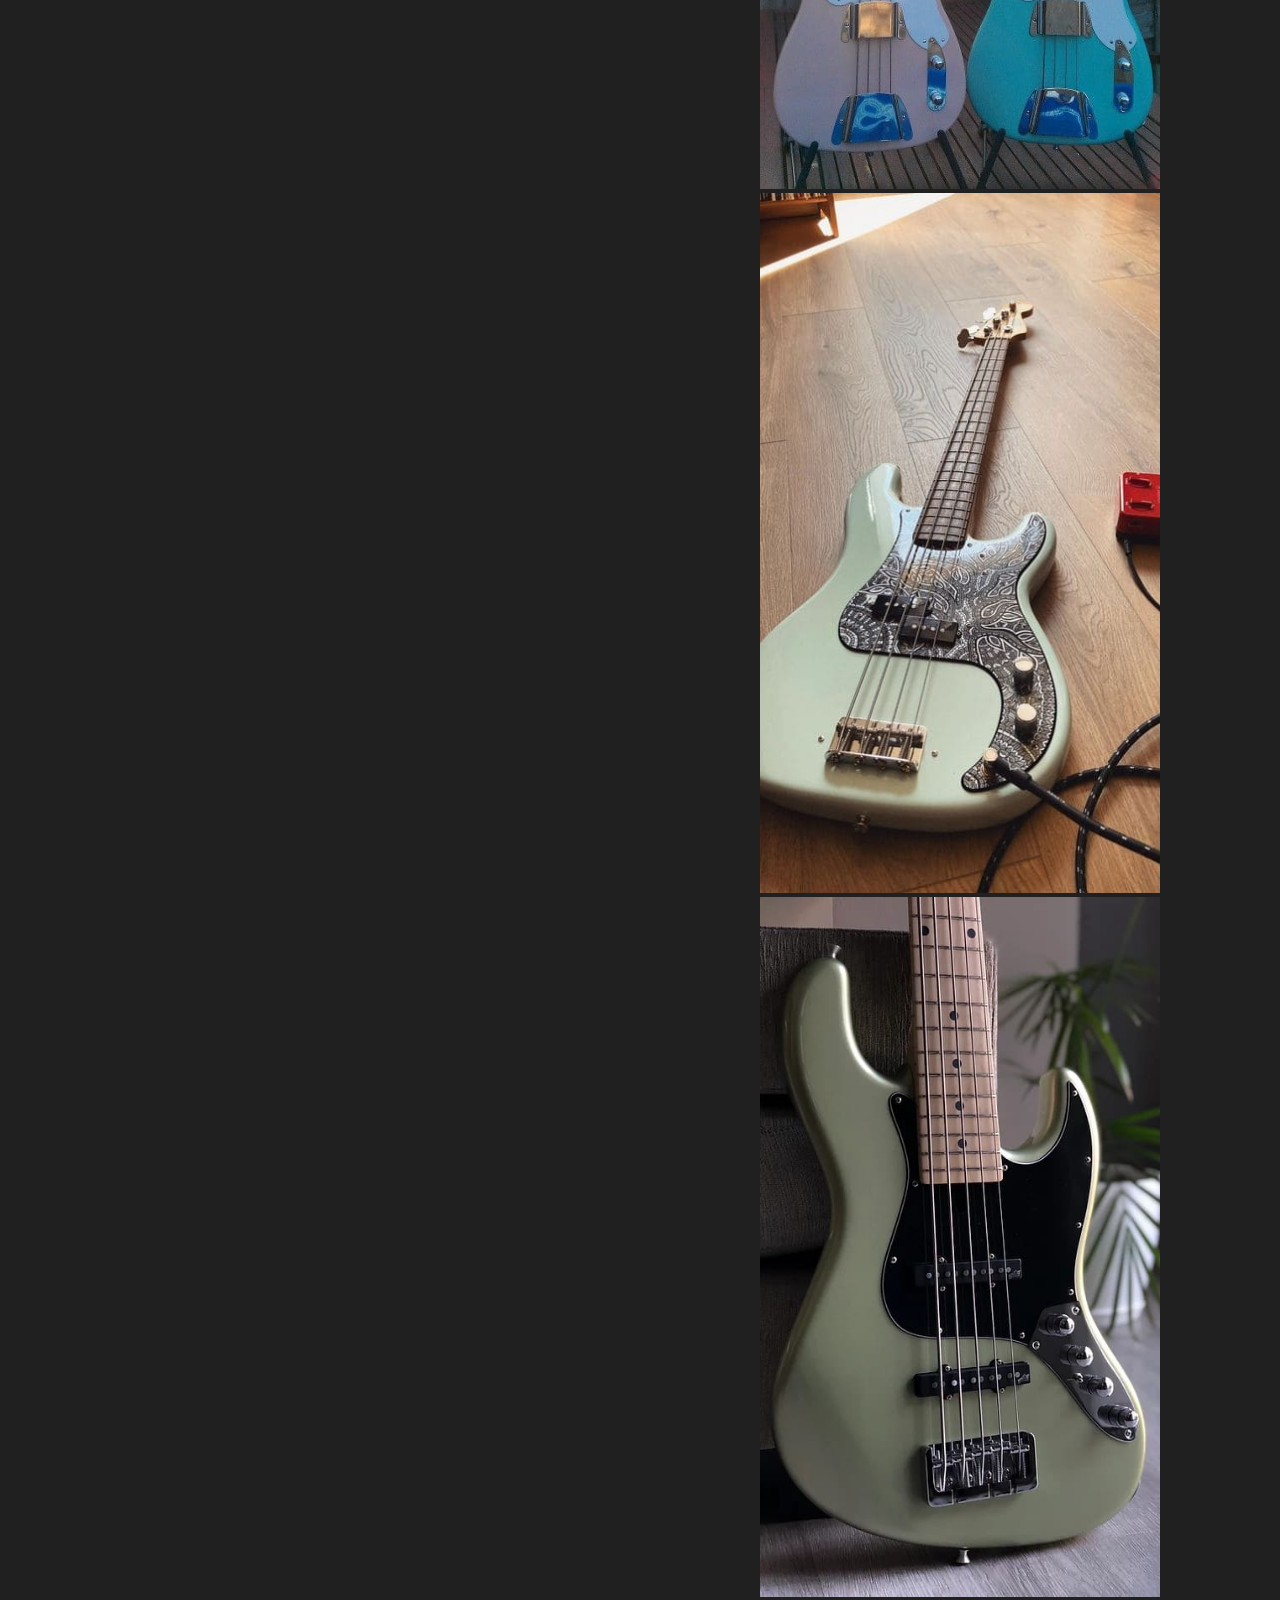
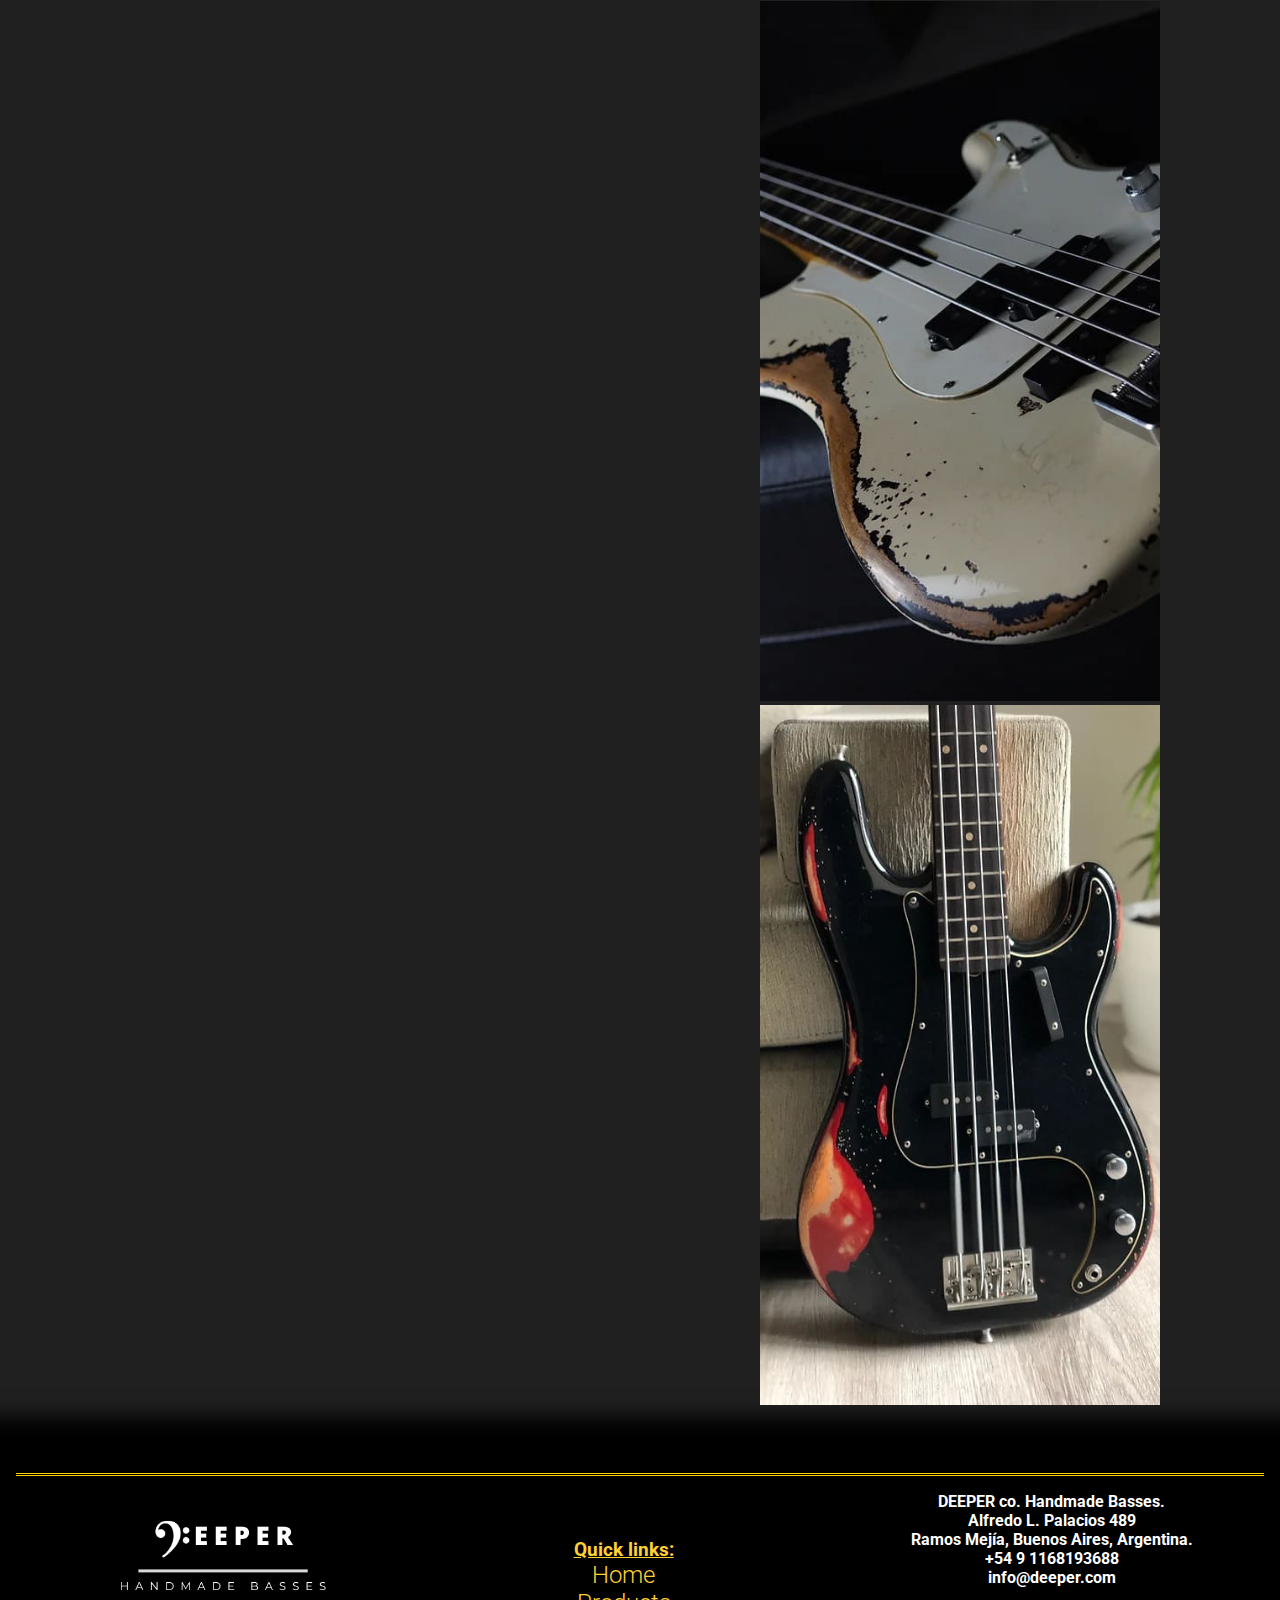
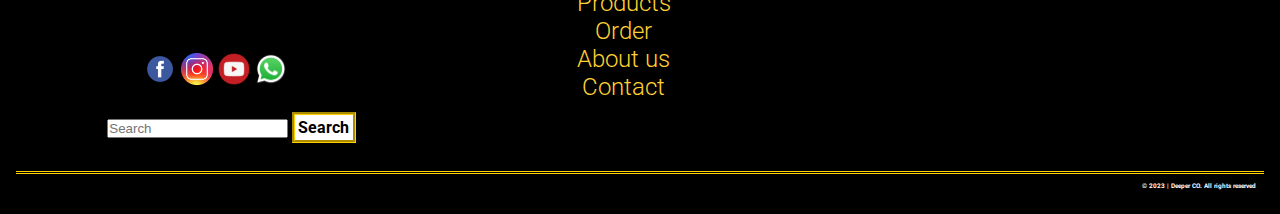
==== commit 59d5a97d: "optimizacion de imagenes, organizacion y estilos de las otras 3 secciones" ====
--- a/pages/aboutus.html
+++ b/pages/aboutus.html
@@ -64,45 +64,180 @@
     </header>
 
     <main>
-        <h2>All About Us</h2>
-        <img src="../img/About Us/0.jpg" alt="inside our factory, the luthier with some basses bodies">
-        <section>
-            <article>
-                <h2>Our History</h2>
-                <p>Lorem ipsum, dolor sit amet consectetur adipisicing elit. Ipsum libero, molestiae numquam commodi
-                    necessitatibus nesciunt distinctio similique ullam illum doloribus exercitationem, facilis alias
-                    perferendis, placeat inventore fugiat unde voluptate saepe.</p>
-                <img src="../img/fac1.jpg" alt="interior of the factory">
+        <section class="contenedormax">
+            <article class="abouH">
+                <div class="abouH__titleAbout">
+                    <h2>Our History</h2>
+                </div>
+                <h3>HERITAGE SINCE 1974</h3>
+                <div class="abouH__history">
+                    <div class="abouH__history__1">
+                        <p>
+                            Originally founded in 1974, by two brothers who had a love for music and a good knowledge of carpentry inherited from their father. It all started as a hobby in his father's garage, they both enjoyed building instruments and soon discovered their passion for making electric basses. <br>
+                            They thought "we have to perfect ourselves in this, make an instrument that marks the life of the musician who buys our basses", and that's how it was! that forged the vision that is carried to this day in the Deeper factory.
+                        <div>
+                            <img src="../img/About Us/origin.jpeg" alt="founder showing the first deeper bass">
+                        </div>
+                        </p>
+                    </div>
+                    <div class="abouH__history__2">
+                        <p>
+                            Deeper Basses built its name leading an industry revolution, introducing active electronics on its production instruments.
+                            <br>As part of the process during the 80’s, music houses in talcahuano streetplayed an important role on the design and development of the iconic Deeper basses, providing information on the opinions of musicians who visited their shops and always trusting in our performance.
+                            <br>As time passed, the orders grew rapidly.
+                        <div>
+                            <img src="../img/About Us/founder sons.jpg" alt="founder and sons">
+                        </div>
+                        </p>
+                    </div>
+                </div>
+                <div class="abouH__history">
+                    <div class="abouH__history__1">
+                        <p>Officially in 1988, sales grew exponentially nationwide, generating the need to expand production to levels never seen before. Which pushed to move the factory to larger places, buy more machinery and built a team of dedicated professionals who collectively share a common goal: building the highest level of hand-crafted instruments available.
+                        <div>
+                            <img src="../img/About Us/factory now.jpg"
+                                alt="factory in the present, two employees working">
+                        </div>
+                        </p>
+                    </div>
+                    <div class="abouH__history__2">
+                        <p>Today leading, for more than 20 years, the production of the best handmade Argentine basses. Shipping to more than 35 countries from the center of Ramos Mejia, the brand continues to expand its reach worldwide based on the strict quality standards, innovative design and the finest craftsmanship it is known for.
+                        <div>
+                            <img src="../img/About Us/factoryNow2.jpg"
+                                alt="factory in the present, many units drying the paint">
+                        </div>
+                        </p>
+                    </div>
+                </div>
             </article>
-            <article>
-                <h2>Handmade process</h2>
-                <p>Lorem ipsum, dolor sit amet consectetur adipisicing elit. Ipsum libero, molestiae numquam commodi
-                    necessitatibus nesciunt distinctio similique ullam illum doloribus exercitationem, facilis alias
-                    perferendis, placeat inventore fugiat unde voluptate saepe.</p>
-                <img src="../img/About Us/1.jpg" alt="luthier polishing a bass body">
-                <iframe width="560" height="315" src="https://www.youtube.com/embed/zSoa-qG4WWY"
+
+
+
+            <article class="process">
+                <div class="process__title">
+                    <h2>Handmade process</h2>
+                </div>
+                <br>
+                <div class="process__cont">
+                    <div class="process__cont__1">
+                        <p>Our basses are handcrafted, with top quality materials selected with the highest and strictest details in terms of the quality of finishes, woods and circuits. <br> We will show some of the steps of our manufacturing process but you can <a href="./contact.html">contact us</a> if you want to take a guided tour of our facilities to see the entire process.
+                        </p>
+                        <div>
+                            <img src="../img/About Us/1.jpg" alt="luthier polishing a bass body">
+                        </div>
+                    </div>
+                    <br>
+
+                    <div class="process__cont__2">
+                        <h3>DESING:</h3>
+                        <p>
+                            Every Deeper Bass has been meticulously designed and crafted with the utmost attention to every detail. With each new model, our world-class team of designers and engineers delivers the best playing experience possible.
+                        </p>
+                        <div>
+                            <img src="../img/About Us/design.jpg" alt="pencil drawing a design">
+                        </div>
+                    </div>
+
+                    <div class="process__cont__3">
+                        <h3>MILLWORK</h3>
+                        <p>
+                            Our wood mill employs the perfect balance of machine-driven precision and the personal touch of an experienced handcraftsmen. High-quality wood is sculpted into beautiful instruments.
+                        </p>
+                        <div>
+                            <img src="../img/About Us/mill.jpg" alt="carpentry work on the mast of a Deeper">
+                        </div>
+                    </div>
+                </div>
+
+                <div class="process__cont">
+                    <div class="process__cont__1">
+                        <h3>SANDING</h3>
+                        <p>
+                            Deeper necks and bodies are hand-sanded multiple times, creating flawless finishes and maximum playability.
+                        </p>
+                        <div>
+                            <img src="../img/About Us/sanding.jpg" alt="hand sanding a Deeper">
+                        </div>
+                    </div>
+
+                    <div class="process__cont__2">
+                        <h3>PAINT</h3>
+                        <p>
+                            Three layers of high-gloss polyurethane are applied to each color-coated instrument body, producing a luxurious state-of-the-art finish.
+                        </p>
+                        <div>
+                            <img src="../img/About Us/paint.jpg" alt="painting a Deeper">
+                        </div>
+                    </div>
+
+                    <div class="process__cont__3">
+                        <h3>ELECTRONICS</h3>
+                        <p>
+                            Each instrument is hand-soldered using the latest technology in our factory.
+                        </p>
+                        <div>
+                            <img src="../img/About Us/electronics.jpg" alt="soldering the circuits by hand">
+                        </div>
+                    </div>
+                </div>
+            </article>
+        </section>
+
+        <section class="contenedormax about-end">
+            <article class="about-end__videotour">
+                <h2>A tour of our facilities?</h2>
+                <iframe width="320" height="315" src="https://www.youtube.com/embed/zSoa-qG4WWY"
                     title="YouTube video player" frameborder="0"
                     allow="accelerometer; autoplay; clipboard-write; encrypted-media; gyroscope; picture-in-picture; web-share"
                     allowfullscreen></iframe>
             </article>
-        </section>
-        <hr>
-        <section>
-            <h2>Satisfied Customer</h2>
-            <ul>
-                <li><img src="../img/Clientes/1.jpg" alt="black custom bass"></a></li>
-                <li><img src="../img/Clientes/2.jpg" alt="real wood bass"></a></li>
-                <li><img src="../img/Clientes/3.jpg" alt="pink custom bass"></a></li>
-                <li><img src="../img/Clientes/4.jpg" alt="gray bass"></a></li>
-                <li><img src="../img/Clientes/5.jpg" alt="sunburst bass"></a></li>
-                <li><img src="../img/Clientes/6.jpg" alt="red artist bass"></a></li>
-                <li><img src="../img/Clientes/7.jpg" alt="vintage cream bass"></a></li>
-                <li><img src="../img/Clientes/8.jpg" alt="pink and green twins bass"></a></li>
-                <li><img src="../img/Clientes/9.jpg" alt="Gream custom bass"></a></li>
-                <li><img src="../img/Clientes/10.jpg" alt="green V bass"></a></li>
-                <li><img src="../img/Clientes/11.jpg" alt="white vintage bass"></a></li>
-                <li><img src="../img/Clientes/2.jpg" alt="black vintage bass"></a></li>
-            </ul>
+
+            <article class="about-end__customer">
+                <h2>Satisfied Customer</h2>
+                <div class="about-end__customer__carr">
+                    <div id="carouselExampleSlidesOnly" class="carousel slide" data-bs-ride="carousel">
+                        <div class="carousel-inner">
+                            <div class="carousel-item active">
+                                <img src="../img/Clientes/1.jpg" class="d-block w-100" alt="black custom bass">
+                            </div>
+                            <div class="carousel-item">
+                                <img src="../img/Clientes/2.jpg" class="d-block w-100" alt="real wood bass">
+                            </div>
+                            <div class="carousel-item">
+                                <img src="../img/Clientes/3.jpg" class="d-block w-100" alt="pink custom bass">
+                            </div>
+                            <div class="carousel-item">
+                                <img src="../img/Clientes/4.jpg" class="d-block w-100" alt="gray bass">
+                            </div>
+                            <div class="carousel-item">
+                                <img src="../img/Clientes/5.jpg" class="d-block w-100" alt="sunburst bass">
+                            </div>
+                            <div class="carousel-item">
+                                <img src="../img/Clientes/6.jpg" class="d-block w-100" alt="red artist bass">
+                            </div>
+                            <div class="carousel-item">
+                                <img src="../img/Clientes/7.jpg" class="d-block w-100" alt="vintage cream bass">
+                            </div>
+                            <div class="carousel-item">
+                                <img src="../img/Clientes/8.jpg" class="d-block w-100" alt="pink and green twins bass">
+                            </div>
+                            <div class="carousel-item">
+                                <img src="../img/Clientes/9.jpg" class="d-block w-100" alt="Gream custom bass">
+                            </div>
+                            <div class="carousel-item">
+                                <img src="../img/Clientes/10.jpg" class="d-block w-100" alt="green V bass">
+                            </div>
+                            <div class="carousel-item">
+                                <img src="../img/Clientes/11.jpg" class="d-block w-100" alt="white vintage bass">
+                            </div>
+                            <div class="carousel-item">
+                                <img src="../img/Clientes/12.jpg" class="d-block w-100" alt="black vintage bass">
+                            </div>
+                        </div>
+                    </div>
+                </div>
+            </article>
+
         </section>
     </main>
 
@@ -114,11 +249,14 @@
                         <a href="../index.html"><img src="../img/HandMade BASSES.png" alt="deeper logotype"></a>
                     </div>
                     <div class="footer-compl__first__up__redes">
-                        <a href="https://www.facebook.com/" target="_blank"><img src="../img/facebook.png" alt="link facebook"></a>
-                        <a href="https://www.instagram.com/"target="_blank"><img src="../img/instagram-icon png.webp"
+                        <a href="https://www.facebook.com/" target="_blank"><img src="../img/facebook.png"
+                                alt="link facebook"></a>
+                        <a href="https://www.instagram.com/" target="_blank"><img src="../img/instagram-icon png.png"
                                 alt="link instagram"></a>
-                        <a href="https://www.youtube.com/"target="_blank"><img src="../img/youtubelogo.png" alt="link youtube"></a>
-                        <a href="https://www.whatsapp.com"target="_blank"><img src="../img/WhatsApp.svg.webp" alt="link whatsapp"></a>
+                        <a href="https://www.youtube.com/" target="_blank"><img src="../img/youtubelogo.png"
+                                alt="link youtube"></a>
+                        <a href="https://www.whatsapp.com" target="_blank"><img src="../img/WhatsApp.svg.png"
+                                alt="link whatsapp"></a>
                     </div>
                 </section>
 
--- a/css/styles.css
+++ b/css/styles.css
@@ -1,615 +1,1001 @@
 * {
-    box-sizing: border-box;
-    padding: 0;
-    margin: 0;
+  box-sizing: border-box;
+  padding: 0;
+  margin: 0;
 }
 
 ul,
 ol {
-    list-style: none;
+  list-style: none;
 }
 
 a {
-    text-decoration: none;
-    color: inherit;
-}
-
-img{
-    max-width: 100%;
-}
-
-/*
-    font-family: "Roboto", sans-serif;
-    font-weight: 300, 400, 700;
-*/
-
-/*========CONTENEDOR======== */
+  text-decoration: none;
+  color: inherit;
+}
+
+img {
+  max-width: 100%;
+}
+
 body {
-    background-color: black;
-}
-@media(min-width: 1200px){
-.contenedormax{
+  background-color: #000000;
+}
+
+@media (min-width: 1200px) {
+  .contenedormax {
     max-width: 1350px;
     margin-right: auto;
     margin-left: auto;
-}
-}
-
-/*========HEADER======== */
-
-.header__logo{
-    position: relative;
-    height: 12.5rem;
-    display: flex;
-    flex-direction: row;
-    justify-content: center;
-    align-items: start;
-    overflow: hidden;
-}
-
-header video{
-    width: 130vw;
-    height: 26rem;
-    position: absolute;
-    bottom: -6rem;
+    box-shadow: 0px -20px 20px 20px black;
+  }
+}
+.imgContenedor {
+  position: relative;
+  display: inline-block;
+  text-align: center;
+}
+
+.textoIn {
+  background-color: rgba(0, 0, 0, 0.5960784314);
+  position: absolute;
+  top: 50%;
+  left: 50%;
+  transform: translate(-50%, -50%);
+}
+
+main {
+  font-family: "Roboto", sans-serif;
+  font-weight: 300;
+  background-color: #202020;
+  text-align: center;
+  color: #e0e0df;
+}
+main h2 {
+  padding-top: 1rem;
+  color: #ffd132;
+  font-weight: 700;
+  text-decoration: underline;
+  text-shadow: 0px -3px 5px black, 0px -1px 1px black;
 }
 
 header {
-    background-color: black;
-    padding: 1rem;
-    color: white;
-    font-family: "Roboto", sans-serif;
-    font-weight: 300;
-}
-
-header h1{
-    text-align:justify;
-    font-size: 0.7rem;
-    font-family: "Roboto", sans-serif;
-    font-weight: 300;
-    color: #a2a1a1;
-    padding-left: 2rem;
-}
-
-.navbar-toggler {
-    color: rgba(255, 209, 50);
-    background-color: #e0e0df;;
-}
-
-.navbar{
-    --bs-navbar-color: rgba(255, 209, 50);
-    --bs-navbar-hover-color:  #e0e0df;
-    --bs-navbar-active-color:  rgb(135, 135, 134);
-}
-
-.navbar-nav li {
-    font-size: 1.2rem;
-}
-
-.btn-outline-success {
---bs-btn-color: rgba(255, 209, 0);
-    --bs-btn-border-color: rgba(255, 209, 0);
-    --bs-btn-hover-color: #fff;
-    --bs-btn-hover-bg: rgba(255, 209, 0)4;
-    --bs-btn-hover-border-color: rgba(255, 209, 0);
-    --bs-btn-focus-shadow-rgb: 25,135,84;
-    --bs-btn-active-color: #fff;
-    --bs-btn-active-bg: rgba(255, 209, 0);
-    --bs-btn-active-border-color: rgba(255, 209, 0);
-    --bs-btn-active-shadow: inset 0 3px 5px rgba(0, 0, 0, 0.125);
-    --bs-btn-disabled-color: rgba(255, 209, 0);
-    --bs-btn-disabled-bg: transparent;
-    --bs-btn-disabled-border-color: rgba(255, 209, 0);
-    --bs-gradient: none;
-}
-
-
-@media(min-width:768px){
-    header h1{
-        padding-left: 7%;
-    }
-}
-
-@media(min-width:1200px){
-
-.header{
+  background-color: #000000;
+  padding: 1rem;
+  color: #ffffff;
+  font-family: "Roboto", sans-serif;
+  font-weight: 300;
+}
+header h1 {
+  text-align: justify;
+  font-size: 0.7rem;
+  font-weight: 300;
+  color: #a2a1a1;
+  padding-left: 2rem;
+}
+@media (min-width: 768px) {
+  header h1 {
+    padding-left: 7%;
+  }
+}
+@media (min-width: 1200px) {
+  header h1 {
+    color: #000000;
+  }
+}
+header video {
+  width: 130vw;
+  height: 26rem;
+  position: absolute;
+  bottom: -6rem;
+}
+@media (min-width: 1200px) {
+  header video {
+    position: static;
+    width: auto;
+    height: auto;
+  }
+}
+
+@media (min-width: 1200px) {
+  .header {
     max-height: 14rem;
     display: flex;
+    flex-direction: row;
     justify-content: space-between;
     align-items: center;
-}
-
-.header__logo{
+  }
+}
+.header__logo {
+  position: relative;
+  height: 12.5rem;
+  display: flex;
+  flex-direction: row;
+  justify-content: center;
+  align-items: start;
+  overflow: hidden;
+}
+@media (min-width: 1200px) {
+  .header__logo {
     width: 35%;
     position: relative;
     bottom: 6rem;
     height: 20rem;
-    display: flex;
-    flex-direction: row;
-    justify-content: center;
-    align-items: start;
     overflow: hidden;
-}
-
-header video{
-    position:static;
-    width: auto;
-    height: auto;
-}
-
-header h1{
-    display:none;
-}
-
-nav {
+  }
+}
+
+.navbar {
+  --bs-navbar-color: rgba(255, 209, 50);
+  --bs-navbar-hover-color: #e0e0df;
+  --bs-navbar-active-color: rgb(135, 135, 134);
+}
+
+.navbar-nav li {
+  font-size: 1.2rem;
+}
+@media (min-width: 1200px) {
+  .navbar-nav li {
+    font-size: 1.5rem;
+  }
+}
+
+@media (min-width: 1200px) {
+  nav {
     width: 80%;
-}
-
-.navbar-nav li {
-    font-size: 1.5rem;
-}
-}
-
-
-/*================MAIN================= */
-/*INDEX*/
-.carousel-item img{
-    height: 20rem;
-}
-
-main{
-    font-family: "Roboto", sans-serif;
-    font-weight: 300;
-    background-color: #202020;
-    text-align: center;
-    color:#e0e0df;
-}
-
-main h2{
-    padding-top: 1rem;
-    color: rgba(255, 209, 50);
-    font-family: "Roboto", sans-serif;
-    font-weight: 700;
-    text-decoration: underline;
+  }
+}
+
+.btn-outline-success {
+  --bs-btn-color: rgba(255, 209, 0);
+  --bs-btn-border-color: rgba(255, 209, 0);
+  --bs-btn-hover-color: #fff;
+  --bs-btn-hover-bg: rgba(255, 209, 0)4;
+  --bs-btn-hover-border-color: rgba(255, 209, 0);
+  --bs-btn-focus-shadow-rgb: 25, 135, 84;
+  --bs-btn-active-color: #fff;
+  --bs-btn-active-bg: rgba(255, 209, 0);
+  --bs-btn-active-border-color: rgba(255, 209, 0);
+  --bs-btn-active-shadow: inset 0 3px 5px rgba(0, 0, 0, 0.125);
+  --bs-btn-disabled-color: rgba(255, 209, 0);
+  --bs-btn-disabled-bg: transparent;
+  --bs-btn-disabled-border-color: rgba(255, 209, 0);
+  --bs-gradient: none;
+}
+
+.navbar-toggler {
+  color: #ffd132;
+  background-color: #e0e0df;
 }
 
 .btn {
-    font-family: "Roboto", sans-serif;
-    font-weight: 700;
-    font-size: 1rem;
-    color: black;
-    border:groove;
-    border-color: rgba(255, 209, 0);
-    background-color: #fff;
-    padding: 0.2rem;
-}
-
-.art1{
-    padding: 1rem;
-    display: flex;
-    flex-direction: column;
-    gap:1rem;
-    justify-content: center;
-    align-items: center;
-}
-.art1__imge{
-    display: flex;
-    flex-direction: row;
-    width: 100%;
-    justify-content: center;
-    align-items: center;
-    gap:0.1rem
-}
-.art1__imge img{
-    overflow: hidden;
-    max-height: 13rem;
-    object-fit: cover;
-}
-
-.art2{
-    padding: 1rem;
-    display: flex;
-    flex-direction: column;
-    gap:1rem;
-    justify-content: center;
-    align-items: center;
-}
-.art2__imge{
-    display: grid;
-    grid-template-columns: repeat(2,1fr);
-    grid-template-rows: repeat(2,1fr);
-    justify-items: stretch;
-    align-items: stretch;
-    gap:0.1rem
-}
-.art2__imge img{
-    max-height: 200px;
-    object-fit: cover;
-}
-
-
-@media(min-width:768px){
-.art1{
-    flex-direction: row;
-    justify-content: center;
-}
-.art1__imge{
-    flex-direction: column;
-    width: 50%;
-    overflow: hidden;
-    gap: .5rem;
-}
-.art1__imge img{
-    width:400px;
-    object-fit: cover;
-}
-.art1__parr{
-    width: 50%;
-    font-size: large;
-}
-
-.art2{
-    flex-direction: row;
-}
-.art2__imge{
-    width: 50%;
-    order: 1;
-    gap: .5rem;
-}
-.art2__parr{
-    width: 50%;
-    font-size: large;
-}
-}
-
-@media(min-width:1200px){
-.carousel-item img{
-    height: 25rem;
-}
-
-.btn:hover{
+  font-family: "Roboto", sans-serif;
+  font-weight: 700;
+  font-size: 1rem;
+  color: black;
+  border: groove;
+  border-color: #ffd100;
+  background-color: #ffffff;
+  padding: 0.2rem;
+}
+@media (min-width: 1200px) {
+  .btn:hover {
     font-size: 1.2rem;
-    background-color: black;
-    color: rgba(255, 209, 50);
-    border-color: rgba(255, 209, 0);
+    background-color: #000000;
+    color: #ffd132;
+    border-color: #ffd100;
     transition: all 0.3s;
-}
-main p {
-    font-size: x-large;
-}
-
-.art1__imge{
-    flex-direction: row;
-    gap: 1rem;
-}
-.art1__imge img{
-    height: 400px;
-    max-height: 400px;
-}
-.art2__imge img{
-    max-height:300px;
-}
-}
-
-/*CONTACT*/
-main{
-    font-family: "Roboto", sans-serif;
-    font-weight: 300;
-    background-color: #202020;
-    text-align: center;
-    color:#e0e0df;
-}
-.contact {
-    background-image: url(../img/contact\ us2.avif);
-    background-size: cover;
-    background-attachment: fixed;
-    display: flex;
-    flex-direction: column;
-    justify-content: center;
-    align-items: center;
-    gap: .5rem;
-    padding-bottom: .5rem;
-}
-.contact__title{
-    margin-top: 1rem;
-    background-color: #0000007b;
-    padding-left: .5rem;
-    padding-right: .5rem;
-}
-.contact__imge {
-    height: 13rem;
-    overflow: hidden;
-    padding: 1rem;
-}
-.contact__imge img{
-    object-fit: cover;
-}
-
-.otherinfo{
-    padding:1rem;
-    background-color: #0000003d;
-}
-
-.quick-cont{
-    padding: 1rem;
-}
-.quick-cont__imge {
-    height: 4rem;
-    overflow: hidden;
-}
-.quick-cont__imge img {
-    height: 4rem;
-    object-fit: cover;
-    position: relative;
-}
-
-.contenido{
-    padding: 1rem;
-    font-size: medium;
-}
-.contenido__map{
-    display: none;
-}
-
-.contenido__form{
-    width:300px;
-	padding:1rem;
-	border-radius:10px;
-	margin:auto;
-	background-color:#a2a1a1;
-}
-.contenido__form label{
-    width:4.5rem;
-	font-weight:400;
-	display:inline-block;
-    color: black;
-}
-.contenido__form input[type="text"],
-input[type="email"]{
-	width:11.2rem;
-	padding:.2rem .8rem;
-	border:1px solid #f6f6f6;
-	border-radius:3px;
-	background-color:#f6f6f6;
-	margin:8px 0;
-	display:inline-block;
-}
-.contenido__form input[type="submit"], [type="reset"]{
-	width:fit-content;
-	padding:.7rem 1.1rem;
-	margin-top:2.6rem;
-	border:1px solid #000;
-	border-radius:5px;
-	display:block;
-	color:#fff;
-	background-color:#000;
-}
-.contenido__form__form-btn{
-    display: flex;
-    justify-content: space-around;
-}
-
-.contenido__form__news label {
-    width: 90%;
-}
-.contenido__form textarea{
-	width:100%;
-	height:100px;
-	border:1px solid #f6f6f6;
-	border-radius:3px;
-	background-color:#f6f6f6;			
-	margin:.7rem 0;
-	display:block;
-}
-
-@media(min-width:768px){
-.contact__imge {
-    height: 20rem;
-}
-
-.otherinfo{
-    font-size: large;
-    font-weight: 400;
-}
-
-.quick-cont p {
-    font-size: large;
-    font-weight: 400;
-}
-
-.contenido{
-    display: flex;
-    justify-content: space-around;
-    align-items: center;
-}
-.contenido__map{
-    display: inline-block;
-}
-}
-
-@media(min-width:1200px){
-.contact__imge {
-    height: 25rem;
-}
-
-.otherinfo{
-    display: flex;
-    justify-content: center;
-    gap: 1rem;
-}
-
-.quick-cont__info {
-    display: flex;
-    justify-content: center;
-    align-items: baseline;
-    gap: .5rem;
-}
-.quick-cont__info p{
-    font-size: x-large;
-    font-weight: 700;
-}
-
-.contenido{
-    display: flex;
-    justify-content: space-around;
-    align-items: center;
-}
-.contenido__map{
-    display: inline-block;
-}
-}
-
-
-/*=========FOOTER==========*/
+  }
+}
+
+.btnProd {
+  font-weight: 700;
+  font-size: 1rem;
+  color: black;
+  border: groove;
+  border-radius: 10px;
+  border-color: #ffd100;
+  background-color: #ffffff;
+  padding: 0.2rem;
+}
+@media (min-width: 1200px) {
+  .btnProd:hover {
+    box-shadow: 1px 1px 15px 1px #ffd100;
+    font-size: 1.1rem;
+    background-color: #000000;
+    color: #ffd132;
+    border-color: #ffd100;
+    transition: all 0.3s;
+  }
+}
+
+.tarjeta {
+  max-width: 400px;
+  margin: auto;
+  padding: 1rem;
+  background-color: #a2a1a1;
+  border-style: inset;
+  border-radius: 15px;
+  border-color: #ffd100;
+  border-width: 2px;
+}
+.tarjeta h3 {
+  text-shadow: 1px 1px 1px black, 0px -1px 1px black, 0 -1px 3px #ffd100;
+}
+.tarjeta img {
+  width: 400px;
+}
 
 footer {
-    background-color: black;
-    padding: 1rem;
-    color: white;
-    font-family: "Roboto", sans-serif;
-    font-weight: 300;
-}
-
-.footer-compl__first__up {
-    gap:1rem;
-    display: flex;
-    justify-content: space-evenly;
-    align-items: center;
-}
-.footer-compl__first__up__logo {
-    height: 90px;
-    overflow: hidden;
-}
-.footer-compl__first__up__logo img{
-    min-width: 200px;
-    height: 260px;
-    position: relative;
-    bottom: 5rem;
-}
-.footer-compl__first__up__redes{
-    display: flex;
-    justify-content: space-around;
-    gap: 0.3rem;
-    margin-right: 1rem;
-}
-.footer-compl__first__up__redes img{
-    width:2rem;
-}
-
-footer form{
-    gap:0.2rem;
-    padding: 1rem;
-    margin-left: 1rem;
-}
-
-.footer-compl__down{
+  background-color: #000000;
+  padding: 1rem;
+  color: #ffffff;
+  font-family: "Roboto", sans-serif;
+  font-weight: 300;
+}
+footer form {
+  gap: 0.2rem;
+  padding: 1rem;
+  margin-left: 1rem;
+}
+footer h6 {
+  text-align: end;
+  font-size: 0.4rem;
+  padding: 0.5rem;
+}
+
+@media (min-width: 1200px) {
+  .footer-compl {
+    display: flex;
     border-top: double;
     padding-top: 0.5rem;
     border-bottom: double;
     padding-bottom: 0.5rem;
-    border-color: rgba(255, 209, 0);
-    text-align: center;
-    display: flex;
+    border-color: #ffd100;
+  }
+}
+@media (min-width: 768px) {
+  .footer-compl__first {
+    display: flex;
+    flex-direction: row;
     justify-content: space-around;
     align-items: center;
-    gap:1rem;
-    padding-bottom: 1rem;
-}
-.footer-compl__down__quick h4{
-    color: rgba(255, 209, 0);
-    text-decoration: underline;
-    font-weight: 700;
-    font-size: 1rem;
-}
-.footer-compl__down__quick ul{
-    color: rgba(255, 209, 50);
-    padding-right: 1rem;
-    padding-left: 1rem;
-}
-
-.footer-compl__down__contact h4 {
-    text-align: end;
-    font-size: 0.6rem;
-}
-.footer-compl__down__contact__map{
-    overflow: hidden;
-    width: 50vw;
-    max-width: 250px;
-    height: 8rem;
-}
-
-footer h6{
-    text-align: end;
-    font-size: 0.4rem;
-    padding: .5rem;
-}
-
-
-
-
-@media(min-width:768px){
-.footer-compl__first{
-    display: flex;
-    justify-content: space-around;
-    align-items: center;
-}
-
+  }
+}
+@media (min-width: 1200px) {
+  .footer-compl__first {
+    width: 35%;
+    flex-direction: column;
+  }
+}
+.footer-compl__first__up {
+  gap: 1rem;
+  display: flex;
+  flex-direction: row;
+  justify-content: space-evenly;
+  align-items: center;
+}
+@media (min-width: 1200px) {
+  .footer-compl__first__up {
+    flex-direction: column;
+  }
+}
 .footer-compl__first__up__logo {
+  height: 90px;
+  overflow: hidden;
+}
+@media (min-width: 768px) {
+  .footer-compl__first__up__logo {
     height: 150px;
     overflow: hidden;
-}
-.footer-compl__first__up__logo img{
+  }
+}
+.footer-compl__first__up__logo img {
+  min-width: 200px;
+  height: 260px;
+  position: relative;
+  bottom: 5rem;
+}
+@media (min-width: 768px) {
+  .footer-compl__first__up__logo img {
     min-width: auto;
     height: 300px;
-    position: relative;
     bottom: 5rem;
-}
-
-.footer-compl__down__quick h4{
-    font-size: 1.2rem;
-}
-.footer-compl__down__quick{
-    width: 50%;
-    font-size: 1.5rem;
-}
-
-.footer-compl__down__contact h4 {
-    text-align: center;
-    font-size: 1rem;
-}
-.footer-compl__down__contact__map{
-    max-width: 300px;
-    height: 10rem;
-}
-}
-
-@media(min-width:1200px){
-.footer-compl{
-    display: flex;
-    border-top: double;
-    padding-top: 0.5rem;
-    border-bottom: double;
-    padding-bottom: 0.5rem;
-    border-color: rgba(255, 209, 0);
-}
-.footer-compl__first{
-    width: 35%;
-    flex-direction: column;
-}
-.footer-compl__first__up{
-    flex-direction: column;
-}
-
-.footer-compl__down{
+  }
+}
+.footer-compl__first__up__redes {
+  display: flex;
+  flex-direction: row;
+  justify-content: space-around;
+  align-items: stretch;
+  gap: 0.3rem;
+  margin-right: 1rem;
+}
+.footer-compl__first__up__redes img {
+  width: 2rem;
+}
+.footer-compl__down {
+  border-top: double;
+  padding-top: 0.5rem;
+  border-bottom: double;
+  border-color: #ffd100;
+  text-align: center;
+  display: flex;
+  flex-direction: row;
+  justify-content: space-around;
+  align-items: center;
+  gap: 1rem;
+  padding-bottom: 1rem;
+}
+@media (min-width: 1200px) {
+  .footer-compl__down {
     border-top: none;
     border-bottom: none;
     width: 70%;
     justify-content: space-between;
     padding-right: 5%;
-}
-
-.footer-compl__down__quick ul :hover{
+  }
+}
+@media (min-width: 768px) {
+  .footer-compl__down__quick {
+    width: 50%;
+    font-size: 1.5rem;
+  }
+}
+.footer-compl__down__quick h4 {
+  color: #ffd132;
+  text-decoration: underline;
+  font-weight: 700;
+  font-size: 1rem;
+}
+@media (min-width: 768px) {
+  .footer-compl__down__quick h4 {
+    font-size: 1.2rem;
+  }
+}
+.footer-compl__down__quick ul {
+  color: #ffd132;
+  padding-right: 1rem;
+  padding-left: 1rem;
+}
+@media (min-width: 1200px) {
+  .footer-compl__down__quick ul :hover {
     color: #e0e0df;
-}
-
-}
+  }
+}
+.footer-compl__down__contact h4 {
+  text-align: end;
+  font-size: 0.6rem;
+}
+@media (min-width: 768px) {
+  .footer-compl__down__contact h4 {
+    text-align: center;
+    font-size: 1rem;
+  }
+}
+.footer-compl__down__contact__map {
+  overflow: hidden;
+  width: 50vw;
+  max-width: 250px;
+  height: 8rem;
+}
+@media (min-width: 768px) {
+  .footer-compl__down__contact__map {
+    max-width: 300px;
+    height: 10rem;
+  }
+}
+
+.carousel-item img {
+  height: 20rem;
+}
+@media (min-width: 1200px) {
+  .carousel-item img {
+    height: 25rem;
+  }
+}
+
+.art1 {
+  padding: 1rem;
+  display: flex;
+  flex-direction: column;
+  justify-content: center;
+  align-items: center;
+  gap: 1rem;
+}
+@media (min-width: 768px) {
+  .art1 {
+    flex-direction: row;
+  }
+}
+.art1__imge {
+  display: flex;
+  flex-direction: row;
+  justify-content: center;
+  align-items: center;
+  width: 100%;
+  gap: 0.1rem;
+}
+@media (min-width: 768px) {
+  .art1__imge {
+    flex-direction: column;
+    width: 50%;
+    overflow: hidden;
+    gap: 0.5rem;
+  }
+}
+@media (min-width: 1200px) {
+  .art1__imge {
+    flex-direction: row;
+    gap: 1rem;
+  }
+}
+.art1__imge img {
+  overflow: hidden;
+  max-height: 13rem;
+  object-fit: cover;
+}
+@media (min-width: 768px) {
+  .art1__imge img {
+    width: 400px;
+  }
+}
+@media (min-width: 1200px) {
+  .art1__imge img {
+    height: 400px;
+    max-height: 400px;
+  }
+}
+@media (min-width: 768px) {
+  .art1__parr {
+    width: 50%;
+    font-size: large;
+  }
+}
+.art1__parr a {
+  margin-top: 0.7rem;
+}
+
+.art2 {
+  padding: 1rem;
+  display: flex;
+  flex-direction: column;
+  justify-content: center;
+  align-items: center;
+  gap: 1rem;
+}
+@media (min-width: 768px) {
+  .art2 {
+    flex-direction: row;
+  }
+}
+.art2__imge {
+  display: grid;
+  grid-template-columns: repeat(2, 1fr);
+  grid-template-rows: repeat(2, 1fr);
+  justify-items: stretch;
+  align-items: stretch;
+  gap: 0.1rem;
+}
+@media (min-width: 768px) {
+  .art2__imge {
+    width: 50%;
+    order: 1;
+    gap: 0.5rem;
+  }
+}
+.art2__imge img {
+  max-height: 200px;
+  object-fit: cover;
+}
+@media (min-width: 1200px) {
+  .art2__imge img {
+    max-height: 300px;
+  }
+}
+@media (min-width: 768px) {
+  .art2__parr {
+    width: 50%;
+    font-size: large;
+  }
+}
+.art2__parr a {
+  margin-top: 0.7rem;
+}
+
+@media (min-width: 1200px) {
+  main p {
+    font-size: x-large;
+  }
+}
+.fourS {
+  margin-bottom: 1rem;
+  padding: 1rem;
+}
+@media (min-width: 768px) {
+  .fourS {
+    display: flex;
+    flex-direction: row;
+    justify-content: space-between;
+    align-items: center;
+    gap: 0.5rem;
+  }
+}
+
+.fiveS {
+  padding: 1rem;
+}
+@media (min-width: 768px) {
+  .fiveS {
+    display: flex;
+    flex-direction: row;
+    justify-content: space-between;
+    align-items: center;
+    gap: 0.5rem;
+  }
+}
+
+.title-order {
+  padding: 1rem;
+  background-image: url(../../img/bg\ order.jpg);
+  background-size: cover;
+  background-attachment: fixed;
+  display: flex;
+  flex-direction: column;
+  justify-content: center;
+  align-items: center;
+  gap: 0.5rem;
+  padding-bottom: 0.5rem;
+}
+.title-order p {
+  padding: 0.3rem;
+  background-color: rgba(0, 0, 0, 0.702);
+}
+.title-order p a {
+  color: #ffd132;
+  font-weight: 700;
+}
+@media (min-width: 1200px) {
+  .title-order p a:hover {
+    text-shadow: 0px -3px 5px #ffd100;
+    transition: 1s;
+  }
+}
+
+.explanation {
+  padding: 1rem;
+  background-color: rgba(0, 0, 0, 0.702);
+}
+.explanation h3 {
+  text-shadow: 0px -3px 5px #ffd100;
+}
+
+.order__model {
+  padding: 1rem;
+  display: flex;
+  flex-direction: column;
+  justify-content: space-around;
+  align-items: center;
+  gap: 0.3rem;
+}
+@media (min-width: 768px) {
+  .order__model {
+    flex-direction: row;
+    justify-content: center;
+    gap: 1rem;
+  }
+}
+.order__model label {
+  color: #ffd132;
+  font-size: x-large;
+  font-weight: 700;
+  text-shadow: 0px -3px 5px black;
+}
+.order__model select {
+  width: 15rem;
+  height: 2rem;
+}
+.order__color {
+  padding: 1rem;
+  display: flex;
+  flex-direction: column;
+  justify-content: space-around;
+  align-items: center;
+  gap: 0.3rem;
+  background-color: rgba(0, 0, 0, 0.702);
+}
+.order__color__choose {
+  padding: 1rem;
+  display: flex;
+  flex-direction: column;
+  justify-content: space-around;
+  align-items: center;
+  gap: 0.3rem;
+}
+@media (min-width: 768px) {
+  .order__color__choose {
+    flex-direction: row;
+    justify-content: center;
+    gap: 1rem;
+  }
+}
+.order__color__choose label {
+  color: #ffd132;
+  font-size: x-large;
+  font-weight: 700;
+  text-shadow: 0px -3px 5px black;
+}
+.order__color__choose select {
+  width: 15rem;
+  height: 2rem;
+}
+.order__custom {
+  padding: 1rem;
+}
+.order__custom h4 {
+  color: #ffd132;
+  font-size: x-large;
+  font-weight: 700;
+  text-shadow: 0px -3px 5px black;
+}
+.order__custom h5 {
+  color: #ffffff;
+  font-size: x-large;
+  font-weight: 700;
+  padding-top: 0.5rem;
+  text-shadow: 0px -1px 5px black, 0px -3px 5px #ffd100;
+}
+.order__custom label {
+  width: 15rem;
+  height: 2rem;
+}
+@media (min-width: 768px) {
+  .order__custom label {
+    width: 23rem;
+  }
+}
+@media (min-width: 1200px) {
+  .order__custom__gral {
+    display: flex;
+    flex-direction: row;
+    justify-content: space-around;
+    align-items: center;
+  }
+}
+@media (min-width: 768px) {
+  .order__custom__gral__1 {
+    display: flex;
+    flex-direction: row;
+    justify-content: space-around;
+    align-items: center;
+  }
+}
+@media (min-width: 768px) {
+  .order__custom__gral__2 {
+    display: flex;
+    flex-direction: row;
+    justify-content: space-around;
+    align-items: center;
+  }
+}
+@media (min-width: 1200px) {
+  .order__custom__gral__2 {
+    flex-direction: column;
+  }
+}
+.order__cond {
+  padding: 1rem;
+  background-color: rgba(0, 0, 0, 0.702);
+}
+.order__cond h5 {
+  color: #ffd132;
+  font-size: x-large;
+  font-weight: 700;
+  text-shadow: 0px -3px 5px black;
+}
+.order__cond label {
+  padding: 0.5rem;
+  font-size: large;
+  font-weight: 700;
+  text-shadow: 0px -3px 5px black;
+}
+.order__end {
+  padding: 1rem;
+}
+.order__end input {
+  margin: 0.3rem;
+}
+
+.abouH {
+  padding-bottom: 1rem;
+  box-shadow: 0px -20px 20px 20px black;
+}
+.abouH__titleAbout {
+  background-image: url(../../img/About\ Us/0.jpg);
+  background-size: cover;
+  background-attachment: fixed;
+  padding-bottom: 0.5rem;
+}
+.abouH h3 {
+  margin-top: 1rem;
+  font-size: x-large;
+}
+.abouH__history {
+  padding: 0.8rem;
+}
+.abouH__history__1 img {
+  height: 12rem;
+}
+@media (min-width: 1200px) {
+  .abouH__history__1 img {
+    height: 20rem;
+  }
+}
+.abouH__history__2 img {
+  height: 12rem;
+}
+@media (min-width: 1200px) {
+  .abouH__history__2 img {
+    height: 20rem;
+  }
+}
+@media (min-width: 768px) {
+  .abouH__history {
+    display: flex;
+    flex-direction: row;
+    justify-content: stretch;
+    align-items: stretch;
+    gap: 0.7rem;
+  }
+  .abouH__history__1 {
+    width: 50%;
+  }
+  .abouH__history__2 {
+    width: 50%;
+  }
+}
+
+.process {
+  padding: 0.7rem;
+  box-shadow: 0px -20px 20px 20px black;
+}
+.process__title {
+  background-image: url(../../img/About\ Us/3.jpg);
+  background-size: cover;
+  background-attachment: fixed;
+  padding-bottom: 0.5rem;
+}
+.process img {
+  width: 22rem;
+  padding-top: 0.5rem;
+}
+.process__cont a {
+  color: #ffd132;
+  font-weight: 700;
+}
+.process__cont a:hover {
+  text-shadow: 0px 10px 5px black;
+  transition: 1s;
+}
+@media (min-width: 768px) {
+  .process__cont {
+    margin-bottom: 1rem;
+    display: flex;
+    flex-direction: row;
+    justify-content: center;
+    align-items: center;
+    gap: 0.7rem;
+  }
+  .process__cont__1 {
+    width: 33%;
+  }
+  .process__cont__2 {
+    width: 33%;
+  }
+  .process__cont__3 {
+    width: 33%;
+  }
+}
+
+.about-end {
+  padding-bottom: 3rem;
+}
+@media (min-width: 768px) {
+  .about-end {
+    display: flex;
+    flex-direction: row;
+    justify-content: space-around;
+    align-items: center;
+  }
+  .about-end__videotour iframe {
+    width: 400px;
+    height: 700px;
+  }
+}
+.about-end__customer__carr {
+  overflow: hidden;
+  width: 400px;
+  margin: auto;
+}
+.about-end__customer__carr img {
+  object-fit: cover;
+  height: 700px;
+}
+
+.contact {
+  background-image: url(../img/contact\ us2.avif);
+  background-size: cover;
+  background-attachment: fixed;
+  display: flex;
+  flex-direction: column;
+  justify-content: center;
+  align-items: center;
+  gap: 0.5rem;
+  padding-bottom: 0.5rem;
+}
+.contact h2 {
+  margin-top: 1rem;
+  padding-left: 0.5rem;
+  padding-right: 0.5rem;
+}
+.contact__imge {
+  width: 90%;
+  height: 13rem;
+  overflow: hidden;
+}
+@media (min-width: 768px) {
+  .contact__imge {
+    height: 20rem;
+  }
+}
+@media (min-width: 1200px) {
+  .contact__imge {
+    height: 25rem;
+  }
+}
+.contact__imge img {
+  object-fit: cover;
+  max-height: 525px;
+  max-width: 550px;
+}
+@media (min-width: 768px) {
+  .contact__imge img {
+    max-width: 900px;
+  }
+}
+@media (min-width: 1200px) {
+  .contact__imge img {
+    max-width: 1300px;
+  }
+}
+
+.otherinfo {
+  padding: 1rem;
+  background-color: rgba(0, 0, 0, 0.2392156863);
+}
+@media (min-width: 768px) {
+  .otherinfo {
+    font-size: large;
+    font-weight: 400;
+  }
+}
+@media (min-width: 1200px) {
+  .otherinfo {
+    display: flex;
+    flex-direction: row;
+    justify-content: center;
+    align-items: stretch;
+    gap: 1rem;
+  }
+}
+
+.quick-cont {
+  padding: 1rem;
+  padding-bottom: 4rem;
+}
+.quick-cont__imge {
+  height: 4rem;
+  overflow: hidden;
+}
+.quick-cont img {
+  height: 4rem;
+  object-fit: cover;
+  position: relative;
+}
+@media (min-width: 768px) {
+  .quick-cont p {
+    font-size: large;
+    font-weight: 400;
+  }
+}
+@media (min-width: 1200px) {
+  .quick-cont__info {
+    display: flex;
+    flex-direction: row;
+    justify-content: center;
+    align-items: baseline;
+    gap: 0.5rem;
+  }
+}
+@media (min-width: 1200px) {
+  .quick-cont__info p {
+    font-size: x-large;
+    font-weight: 700;
+  }
+}
+
+.contenido {
+  padding: 1rem;
+  padding-bottom: 3rem;
+  font-size: medium;
+}
+@media (min-width: 768px) {
+  .contenido {
+    display: flex;
+    flex-direction: row;
+    justify-content: space-around;
+    align-items: center;
+  }
+}
+.contenido__map {
+  display: none;
+}
+@media (min-width: 768px) {
+  .contenido__map {
+    display: inline-block;
+  }
+}
+.contenido__form {
+  width: 300px;
+  padding: 1rem;
+  border-radius: 10px;
+  margin: auto;
+  background-color: #a2a1a1;
+}
+.contenido__form label {
+  width: 4.5rem;
+  font-weight: 400;
+  display: inline-block;
+  color: #000;
+}
+.contenido__form input[type=text],
+.contenido__form input[type=email] {
+  width: 11.2rem;
+  padding: 0.2rem 0.8rem;
+  border: 1px solid #f6f6f6;
+  border-radius: 3px;
+  background-color: #f6f6f6;
+  margin: 8px 0;
+  display: inline-block;
+}
+.contenido__form input[type=submit],
+.contenido__form [type=reset] {
+  width: fit-content;
+  padding: 0.7rem 1.1rem;
+  margin-top: 2.6rem;
+  border: 1px solid #000;
+  border-radius: 5px;
+  display: block;
+  color: #ffffff;
+  background-color: #000000;
+}
+.contenido__form__form-btn {
+  display: flex;
+  flex-direction: row;
+  justify-content: space-around;
+  align-items: stretch;
+}
+.contenido__form__news label {
+  width: 90%;
+}
+.contenido__form__form textarea {
+  width: 100%;
+  height: 100px;
+  border: 1px solid #f6f6f6;
+  border-radius: 3px;
+  background-color: #f6f6f6;
+  margin: 0.7rem 0;
+  display: block;
+}
+
+/*# sourceMappingURL=styles.css.map */
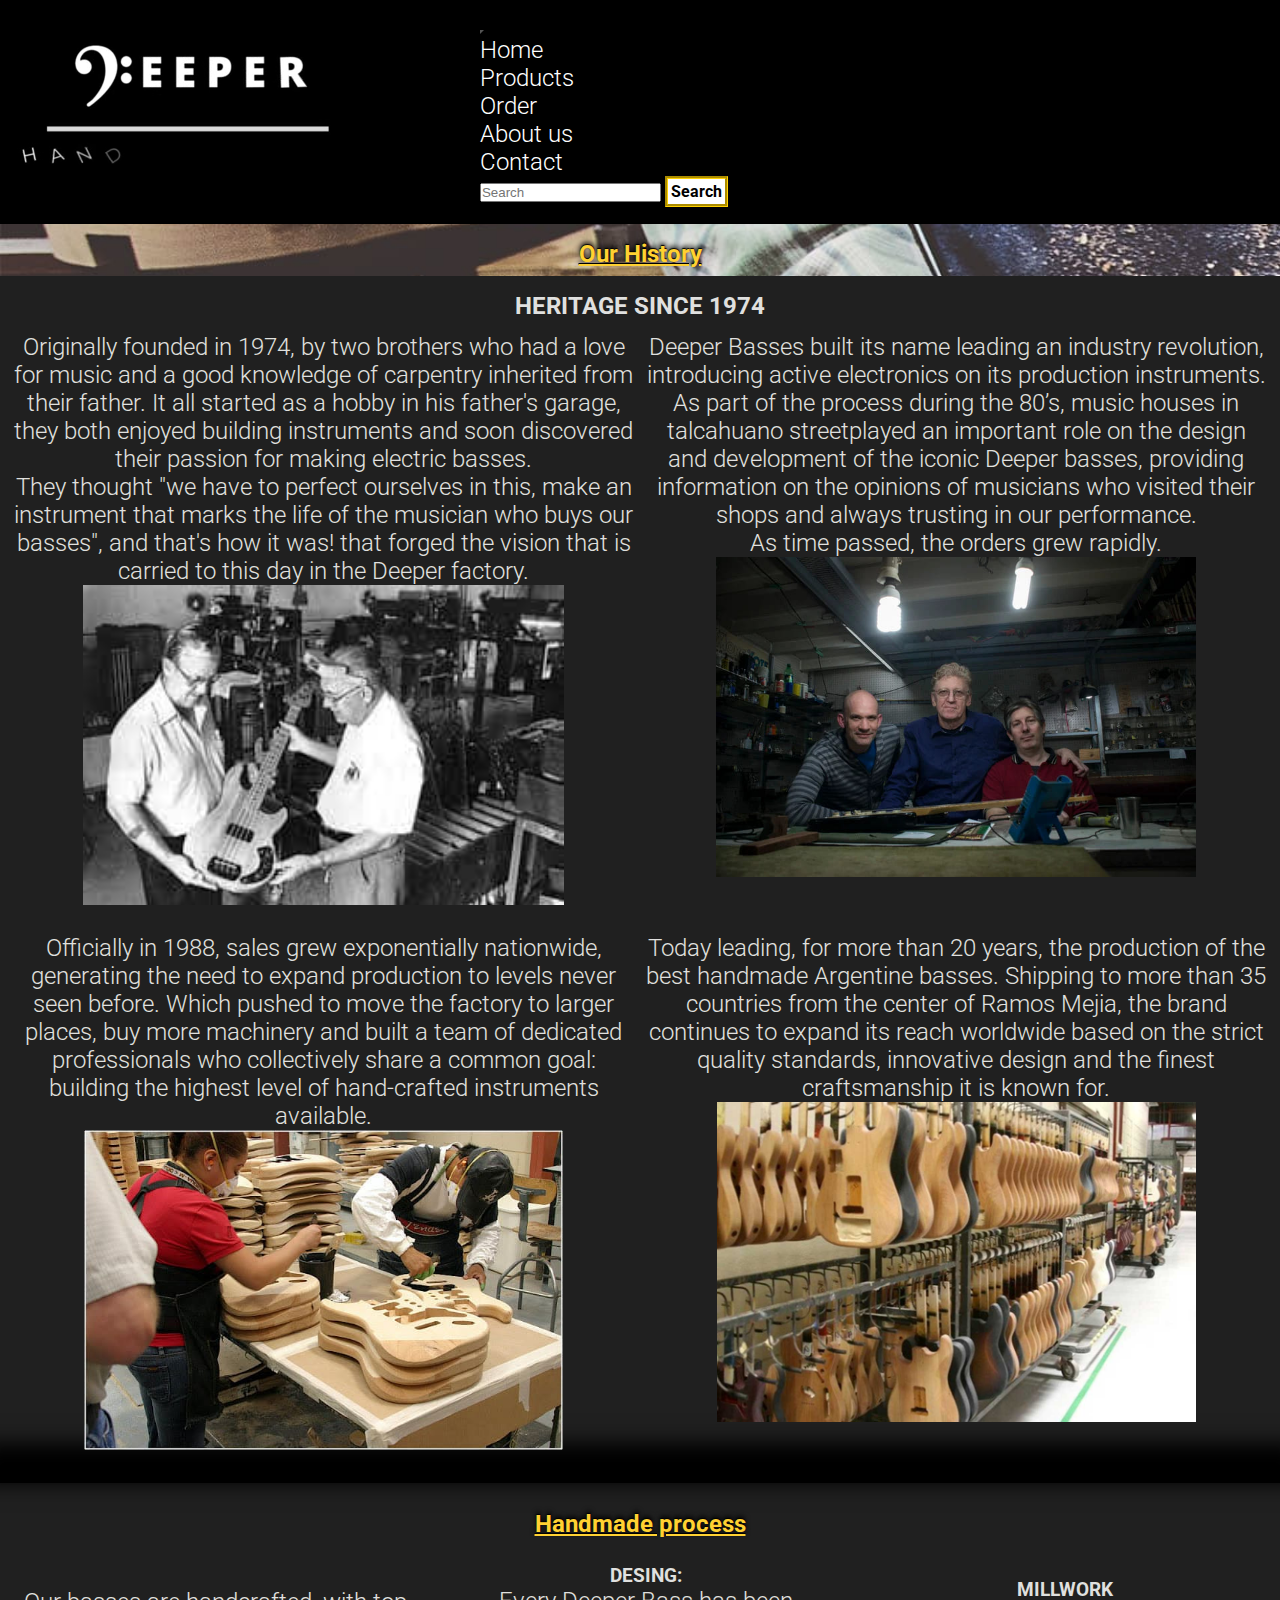
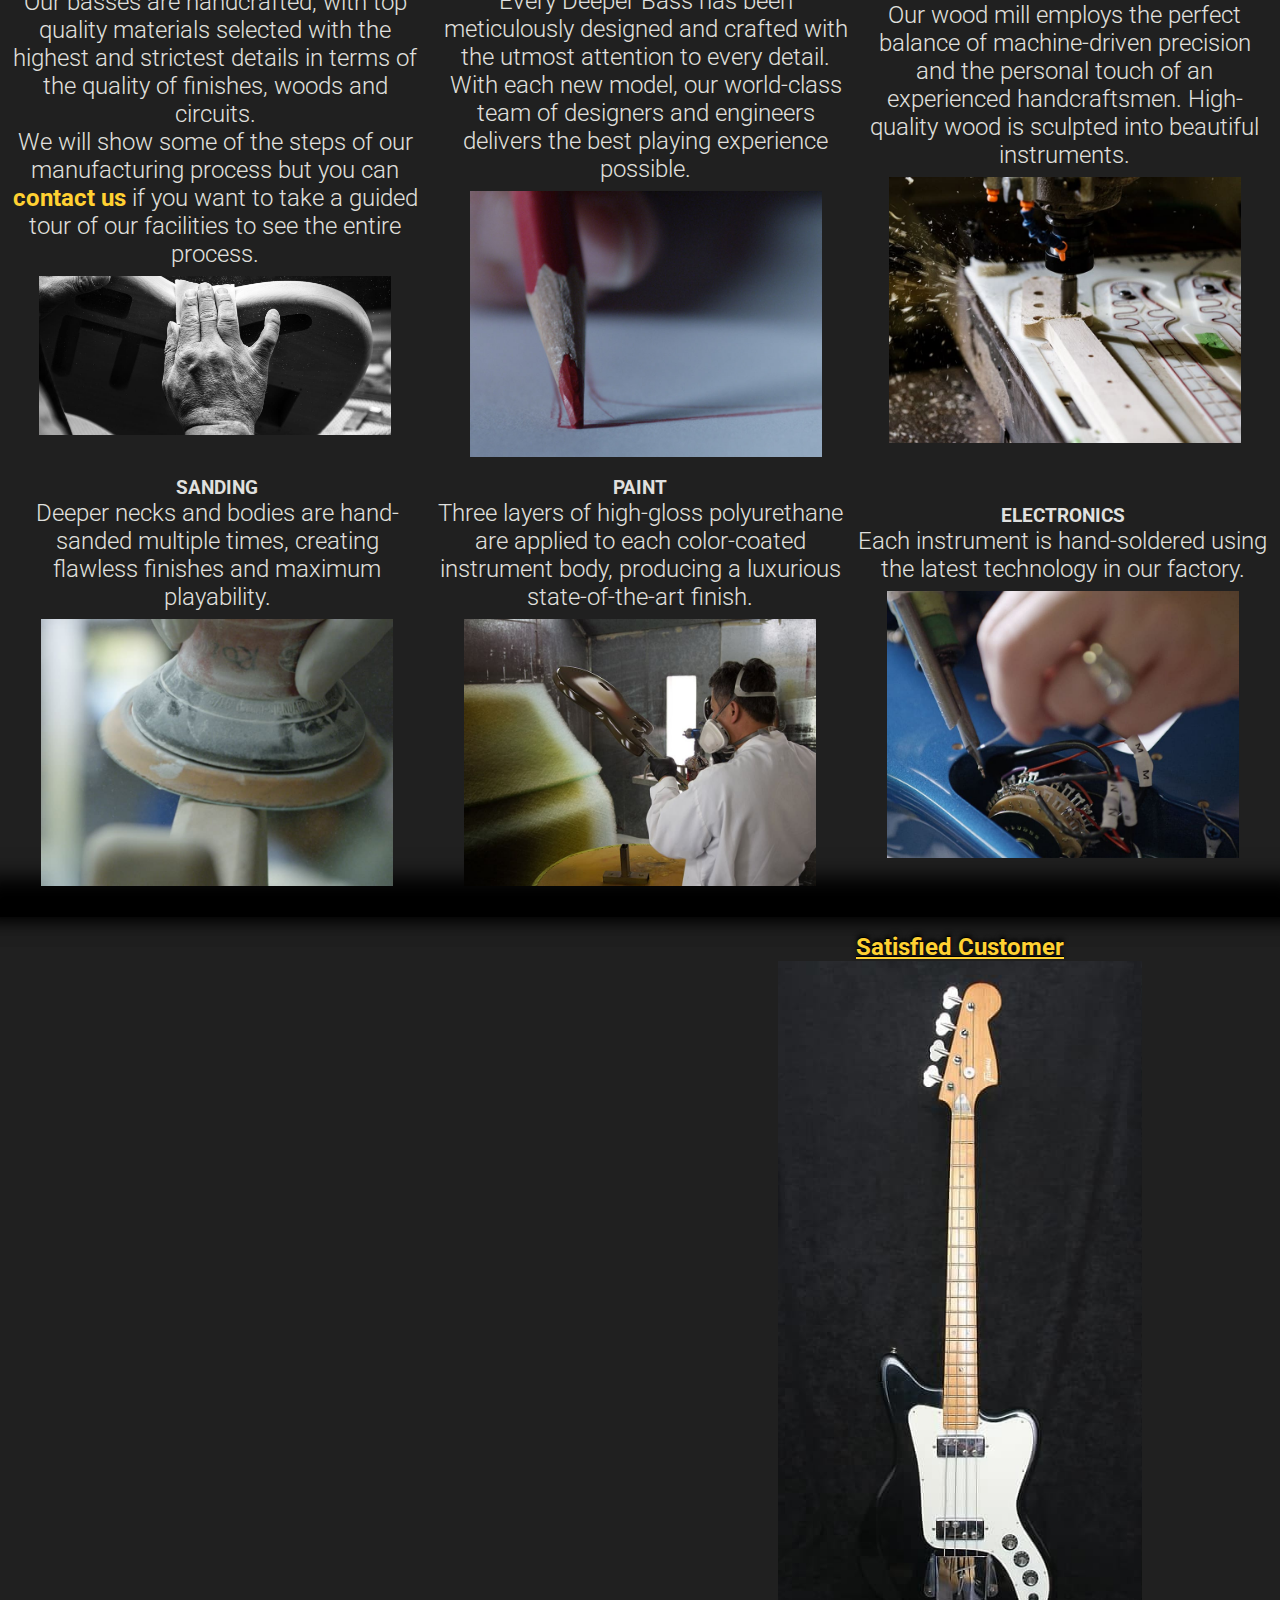
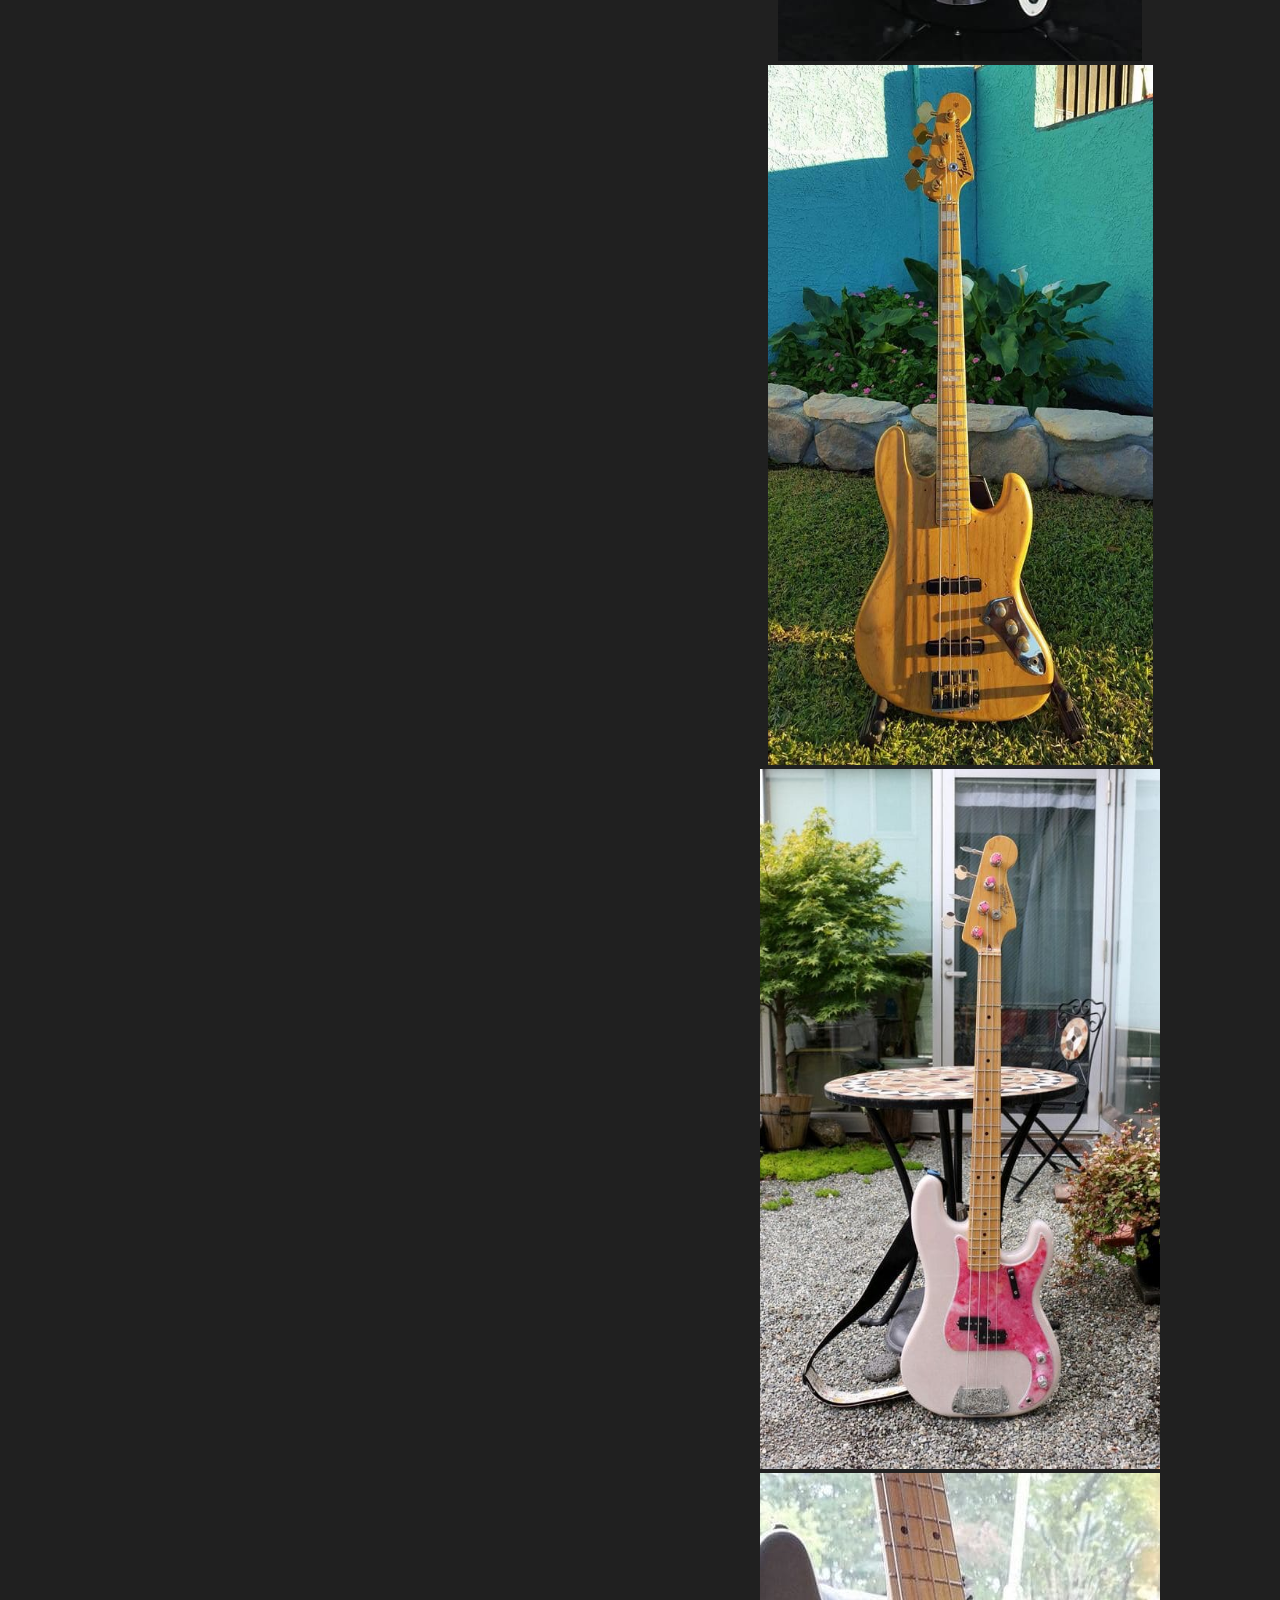
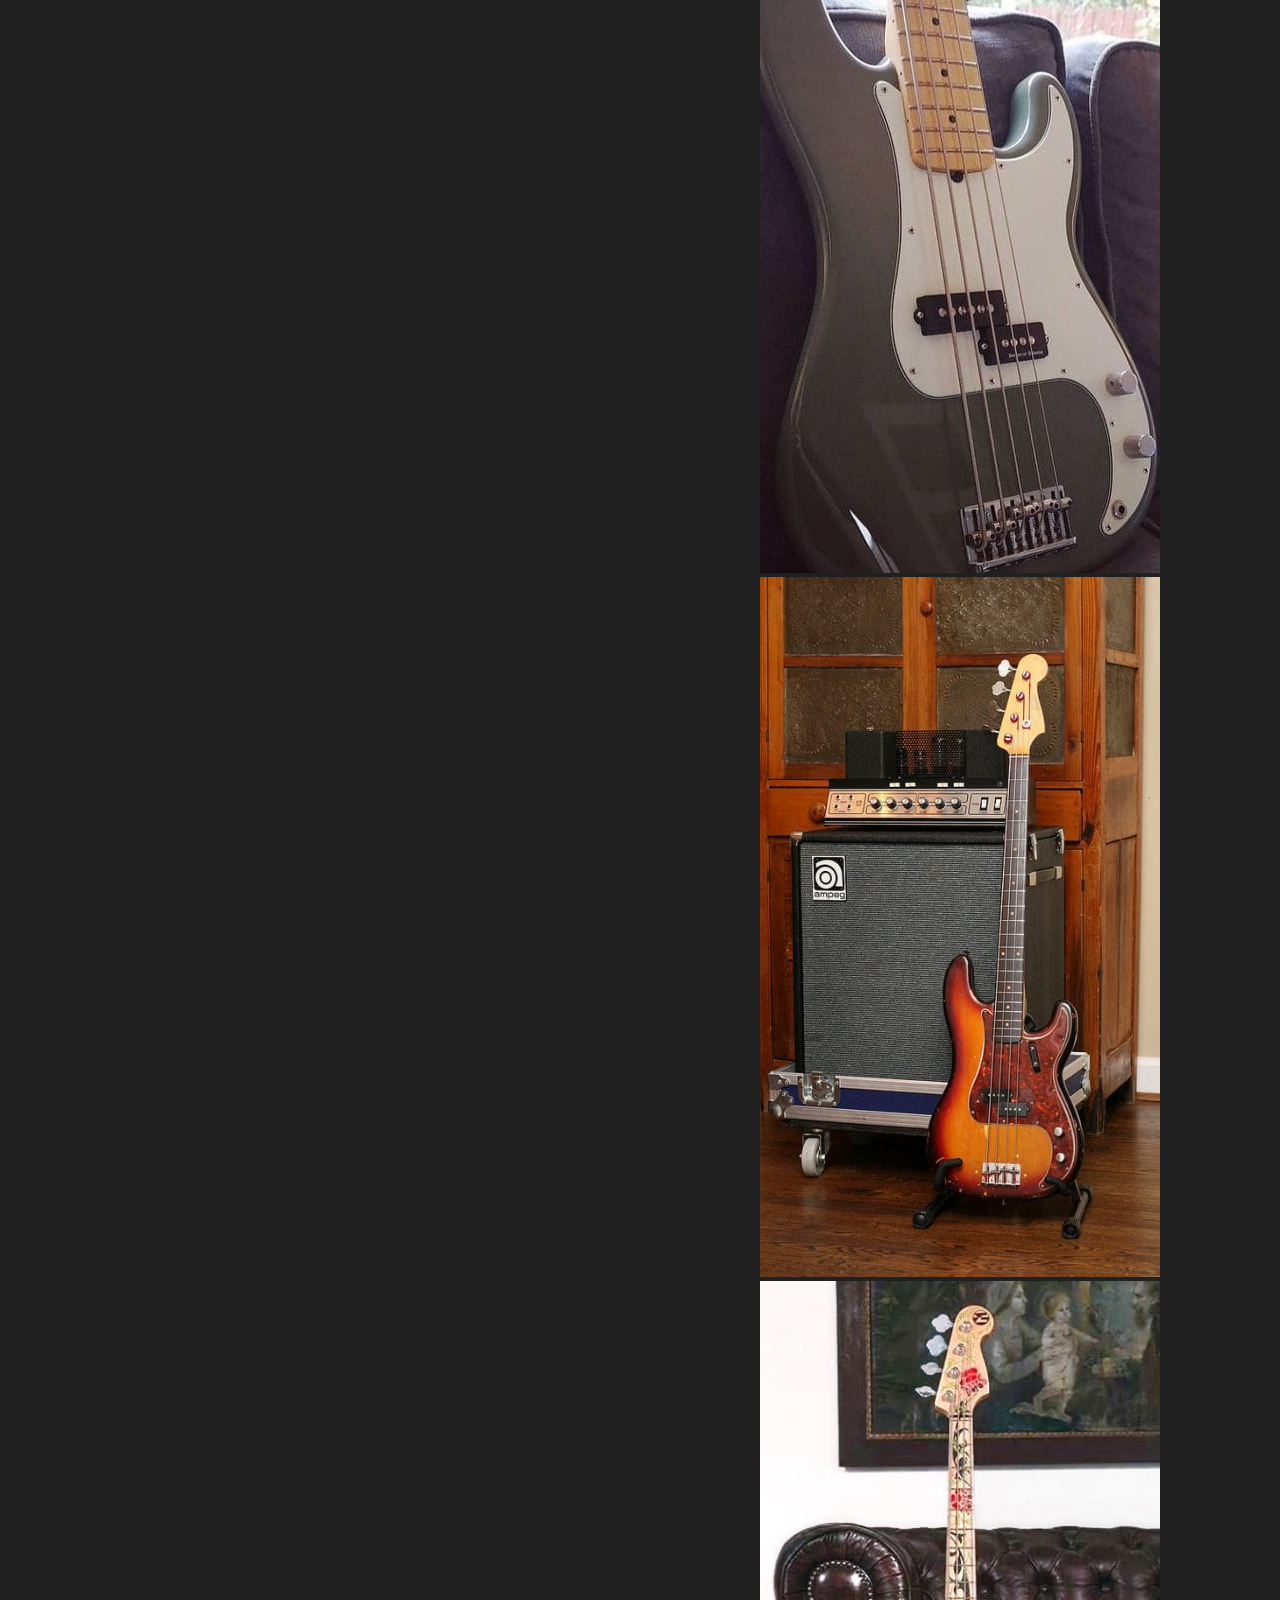
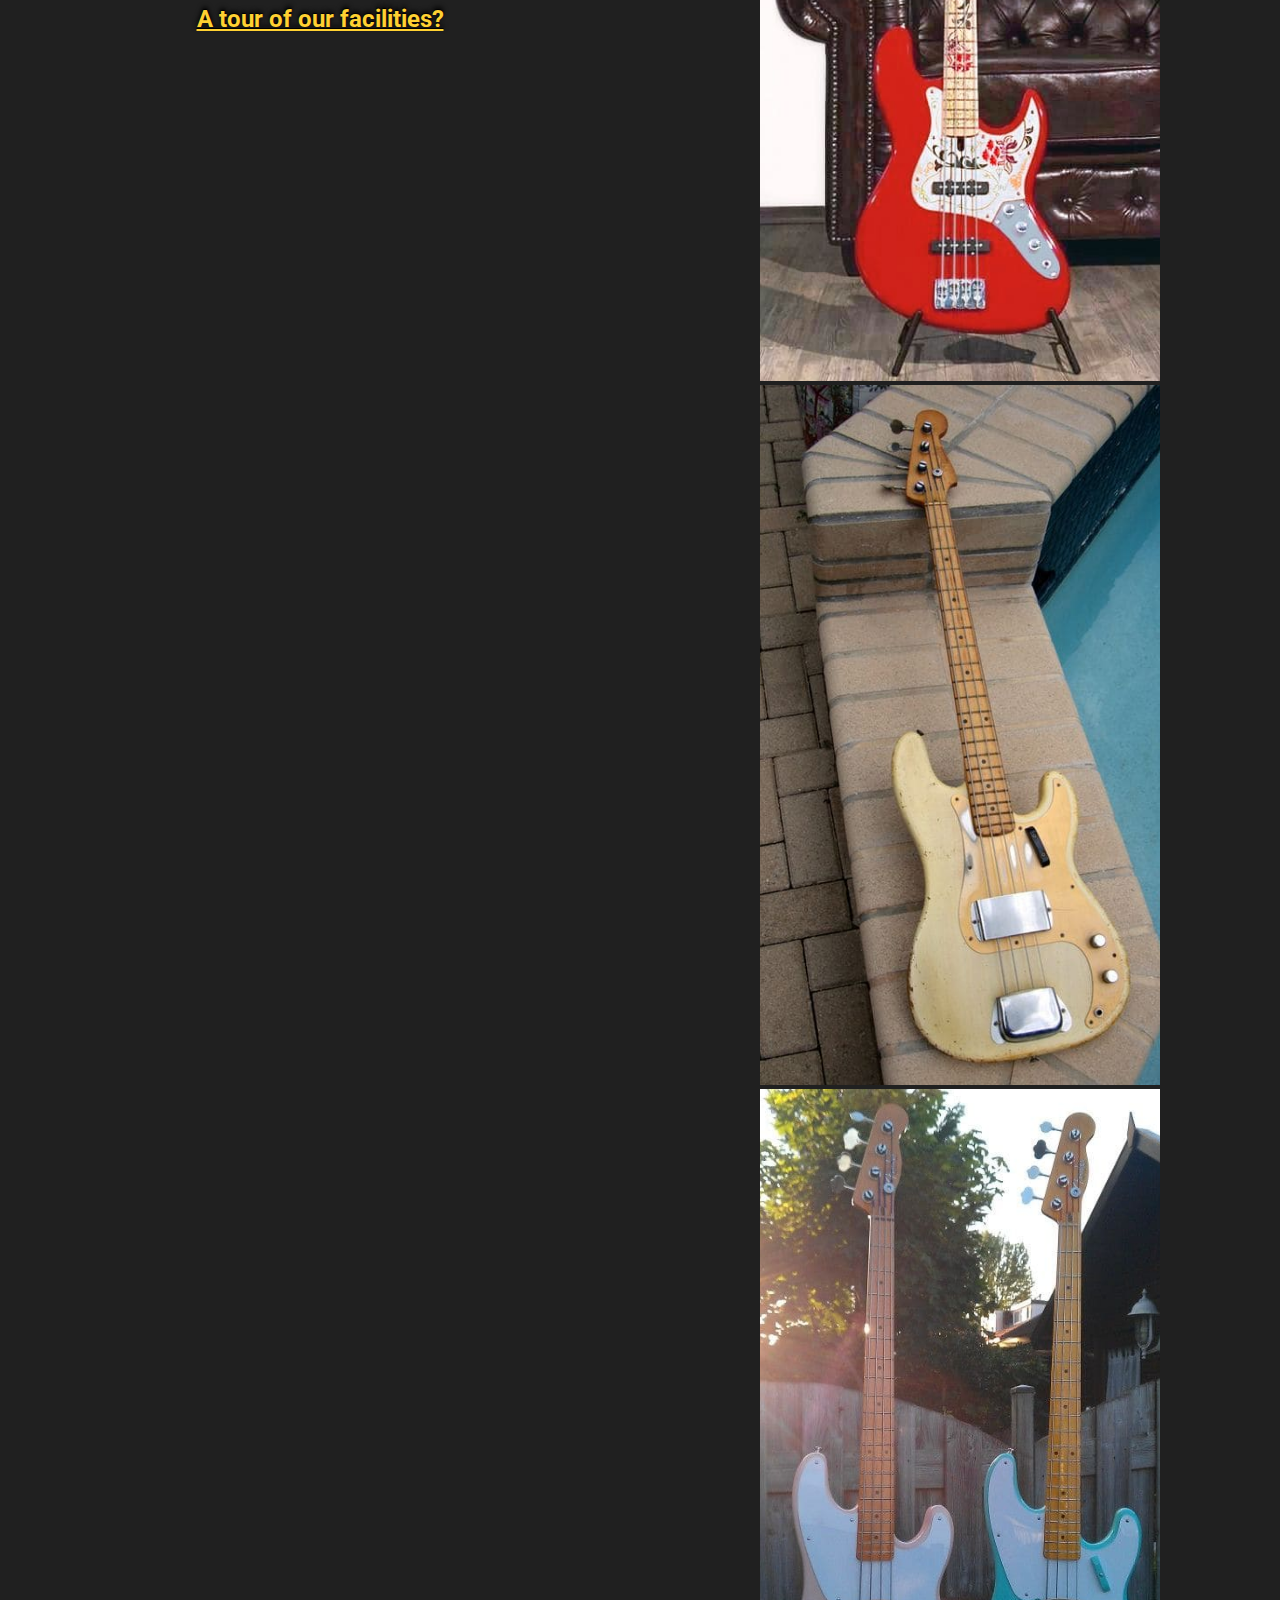
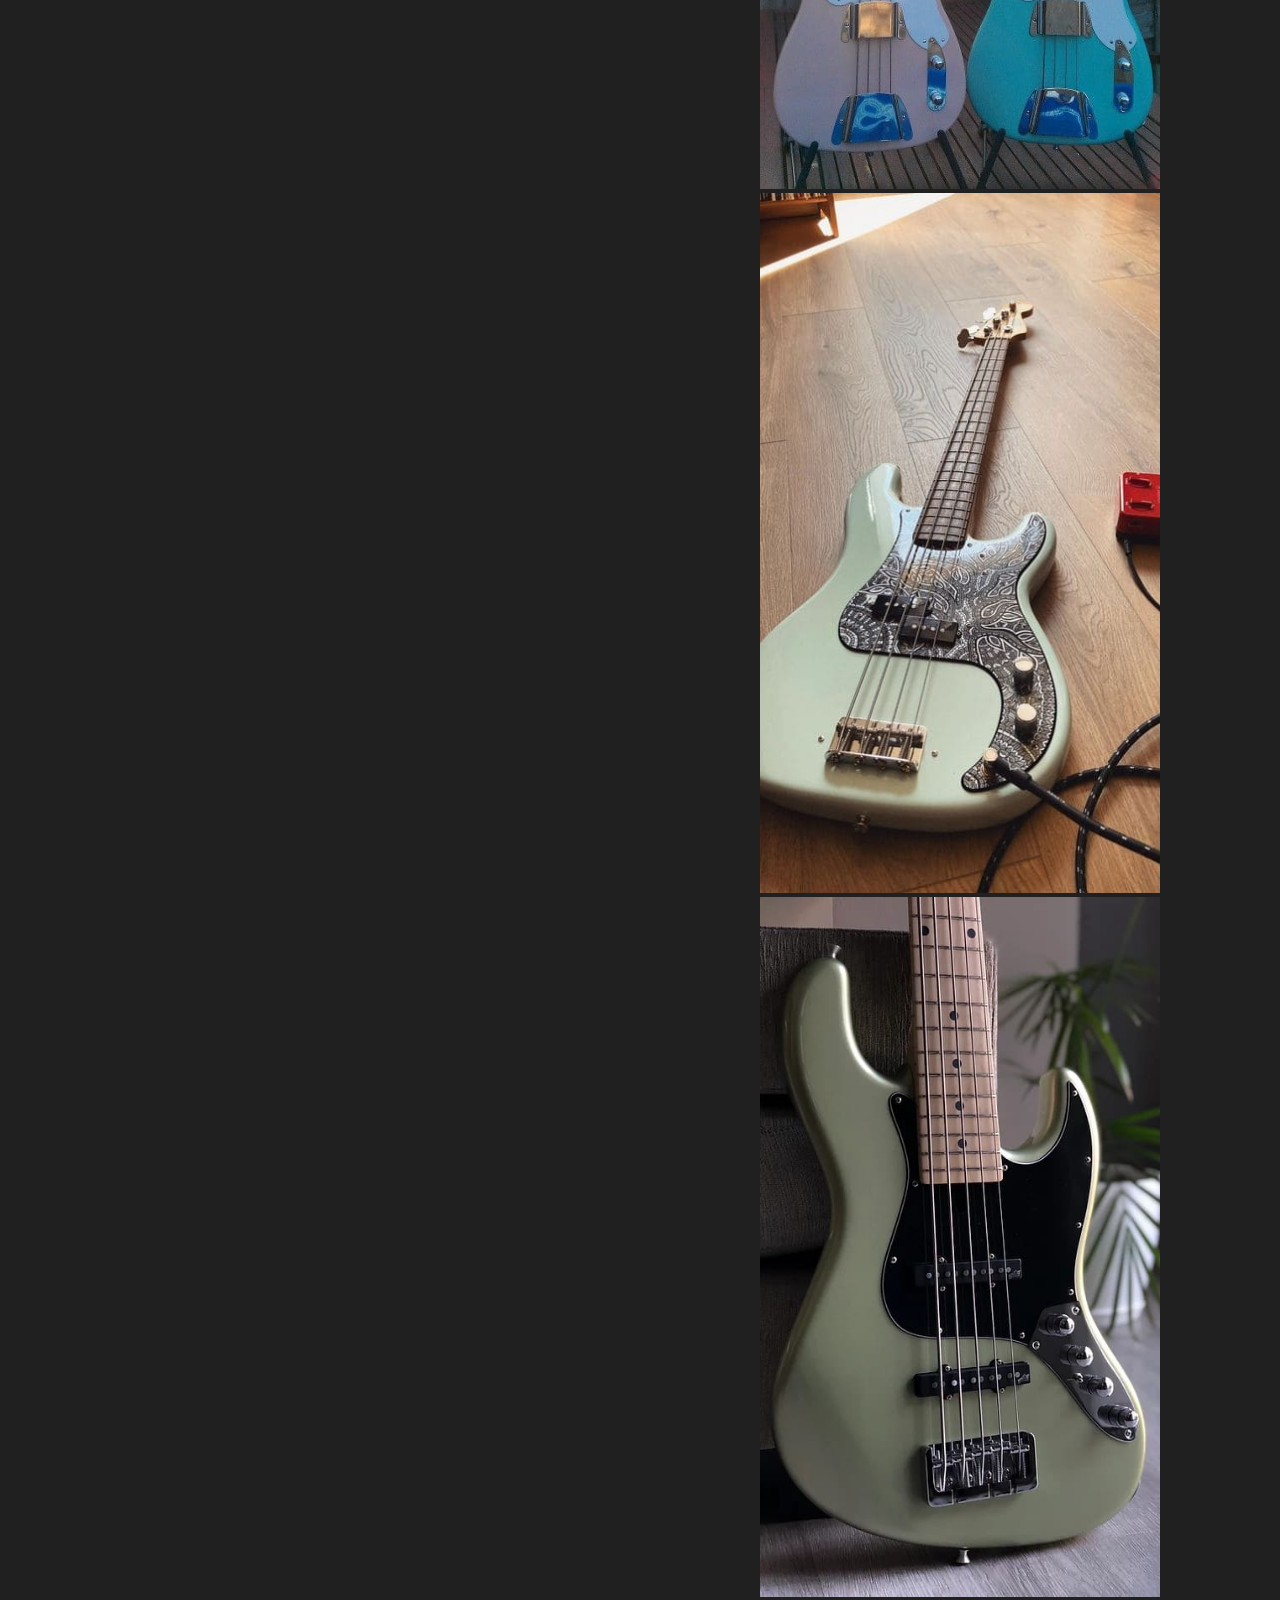
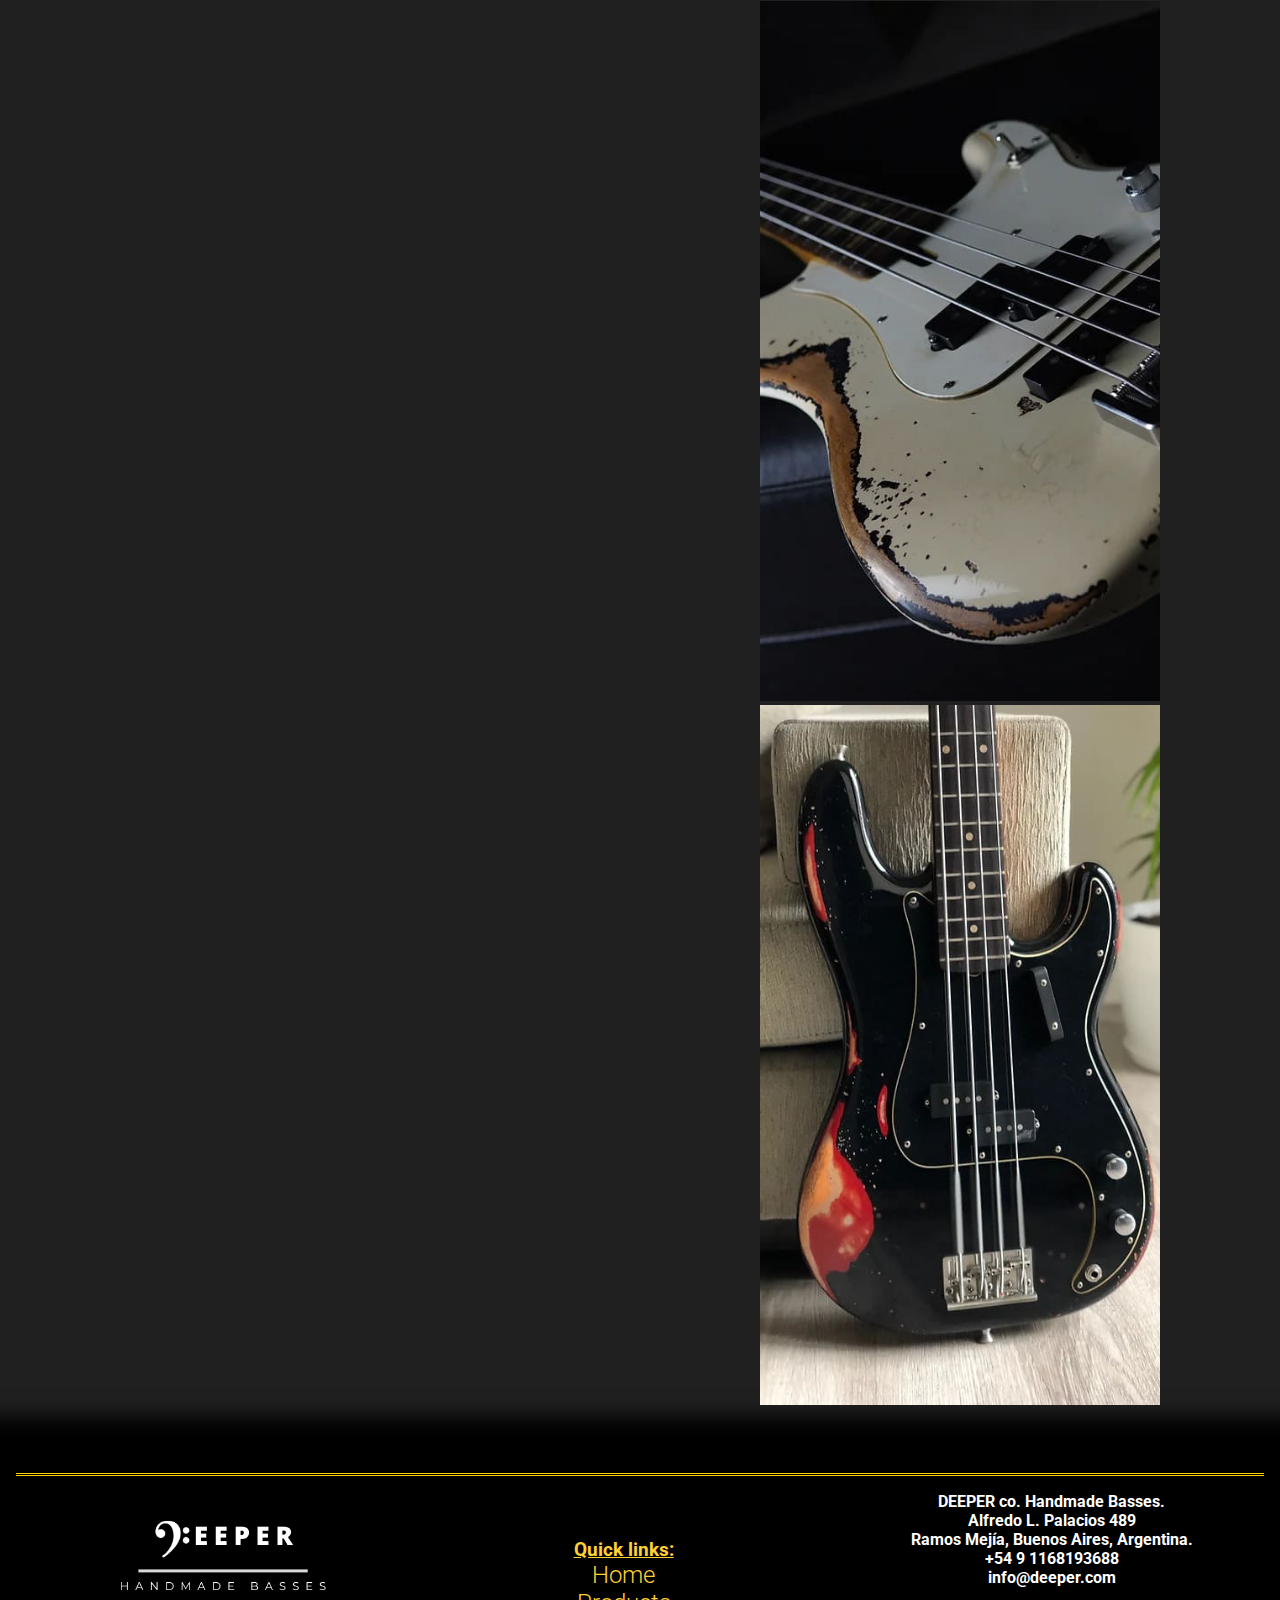
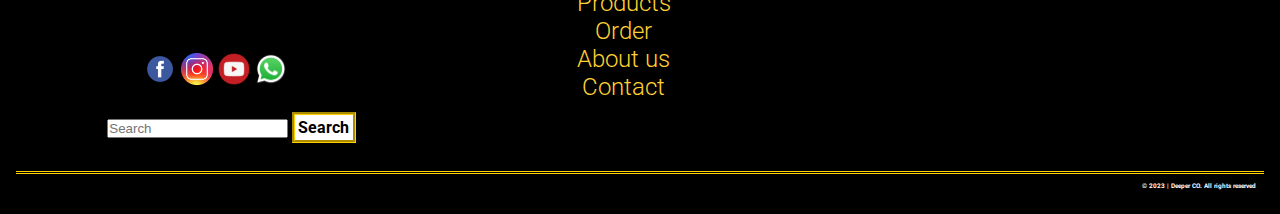
==== commit 5510eaeb: "se corrigió y optimizó el video del logo. Se agregó SEO básico segun lo solicitado" ====
--- a/pages/aboutus.html
+++ b/pages/aboutus.html
@@ -15,14 +15,15 @@
     <link href="https://fonts.googleapis.com/css2?family=Roboto:ital,wght@0,300;0,400;1,700&display=swap"
         rel="stylesheet">
     <link rel="stylesheet" href="../css/styles.css">
-    <title>Deeper | HOME</title>
+    <title>Deeper HandMade Basses | ABOUT US</title>
+    <meta name="description" content="All about us and our history. The process and performance we put into every Deeper.">
     <link rel="shortcut icon" href="../img/icono.ico" type="image/x-icon" />
 </head>
 
 <body>
     <header class="header contenedormax">
         <div class="header__logo">
-            <video src="../video/HandMade BASSES.mp4" autoplay></video>
+            <video src="../video/HandMade BASSES.mp4" autoplay muted></video>
         </div>
         <div>
             <h1>Deeper Co. Handmade Basses. </h1>
@@ -76,7 +77,7 @@
                             Originally founded in 1974, by two brothers who had a love for music and a good knowledge of carpentry inherited from their father. It all started as a hobby in his father's garage, they both enjoyed building instruments and soon discovered their passion for making electric basses. <br>
                             They thought "we have to perfect ourselves in this, make an instrument that marks the life of the musician who buys our basses", and that's how it was! that forged the vision that is carried to this day in the Deeper factory.
                         <div>
-                            <img src="../img/About Us/origin.jpeg" alt="founder showing the first deeper bass">
+                            <img src="../img/About Us/origin.jpeg" alt="founders looking their first Deeper bass">
                         </div>
                         </p>
                     </div>
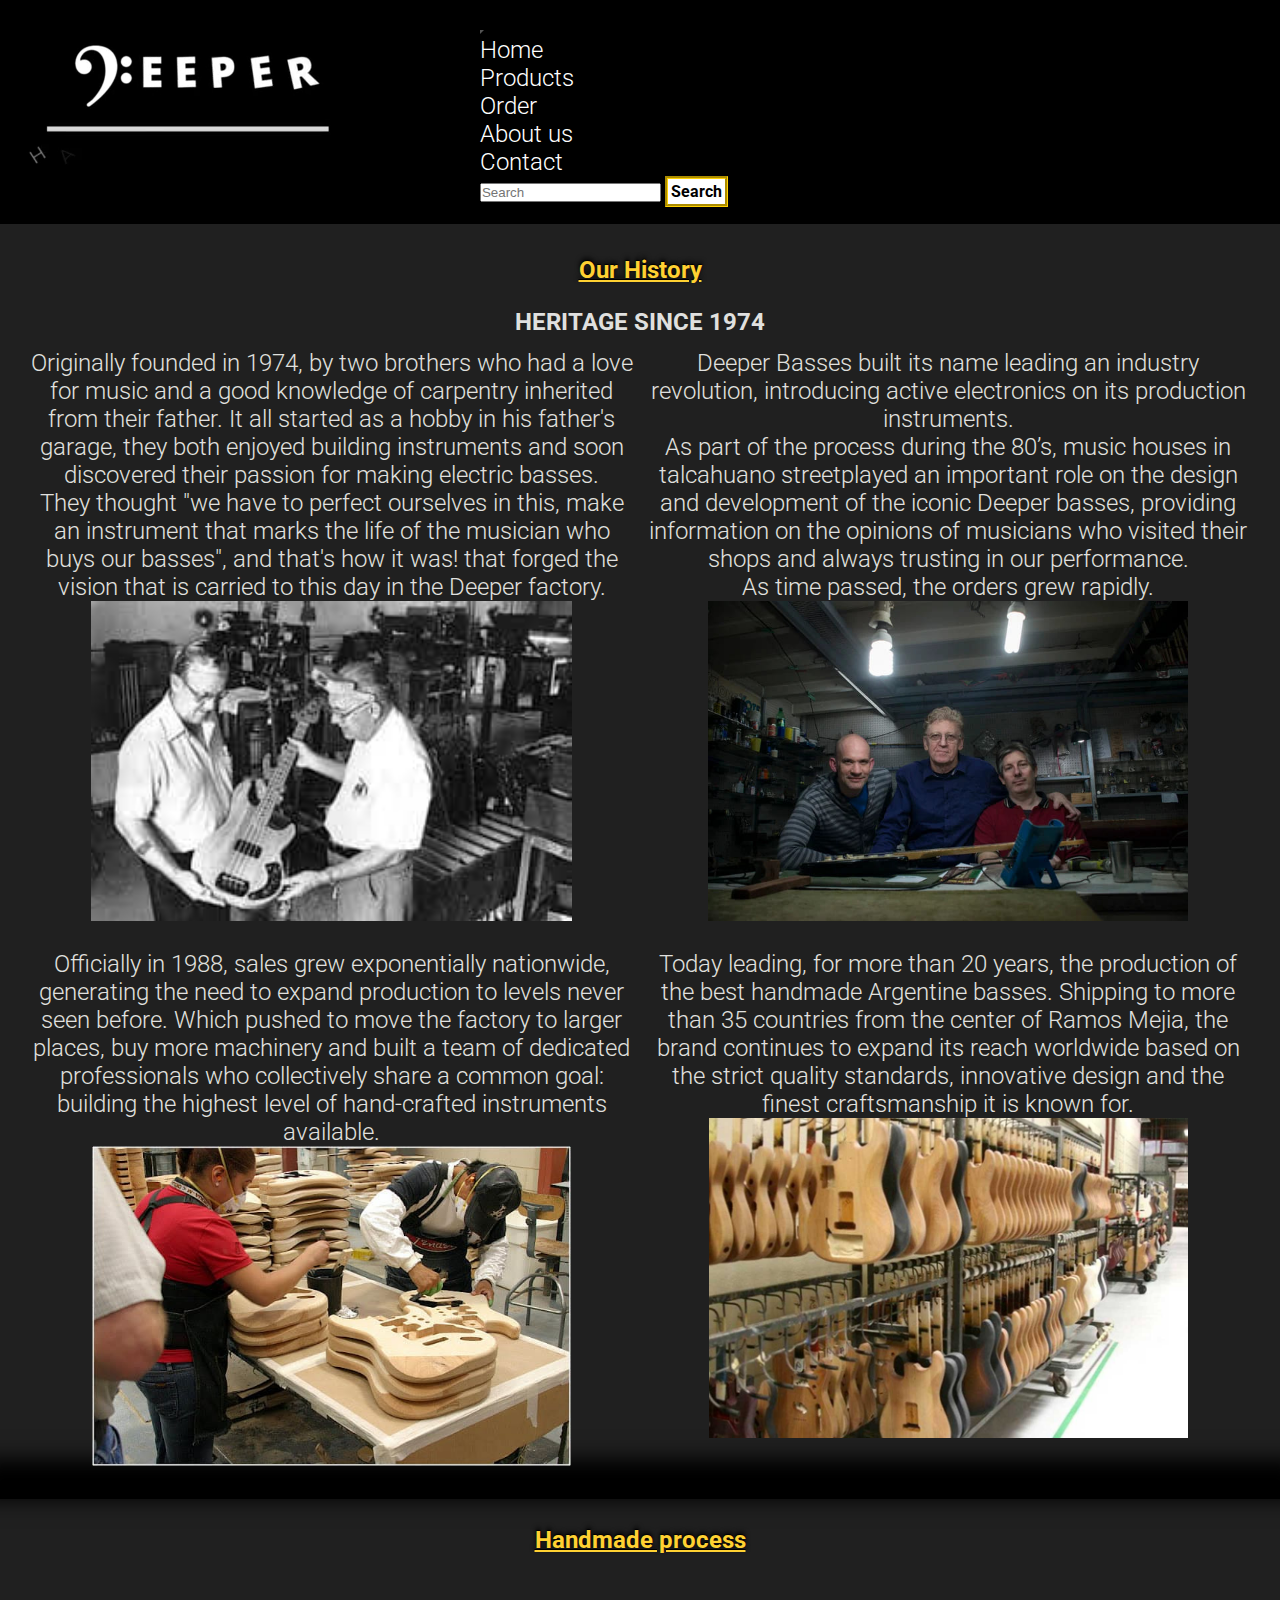
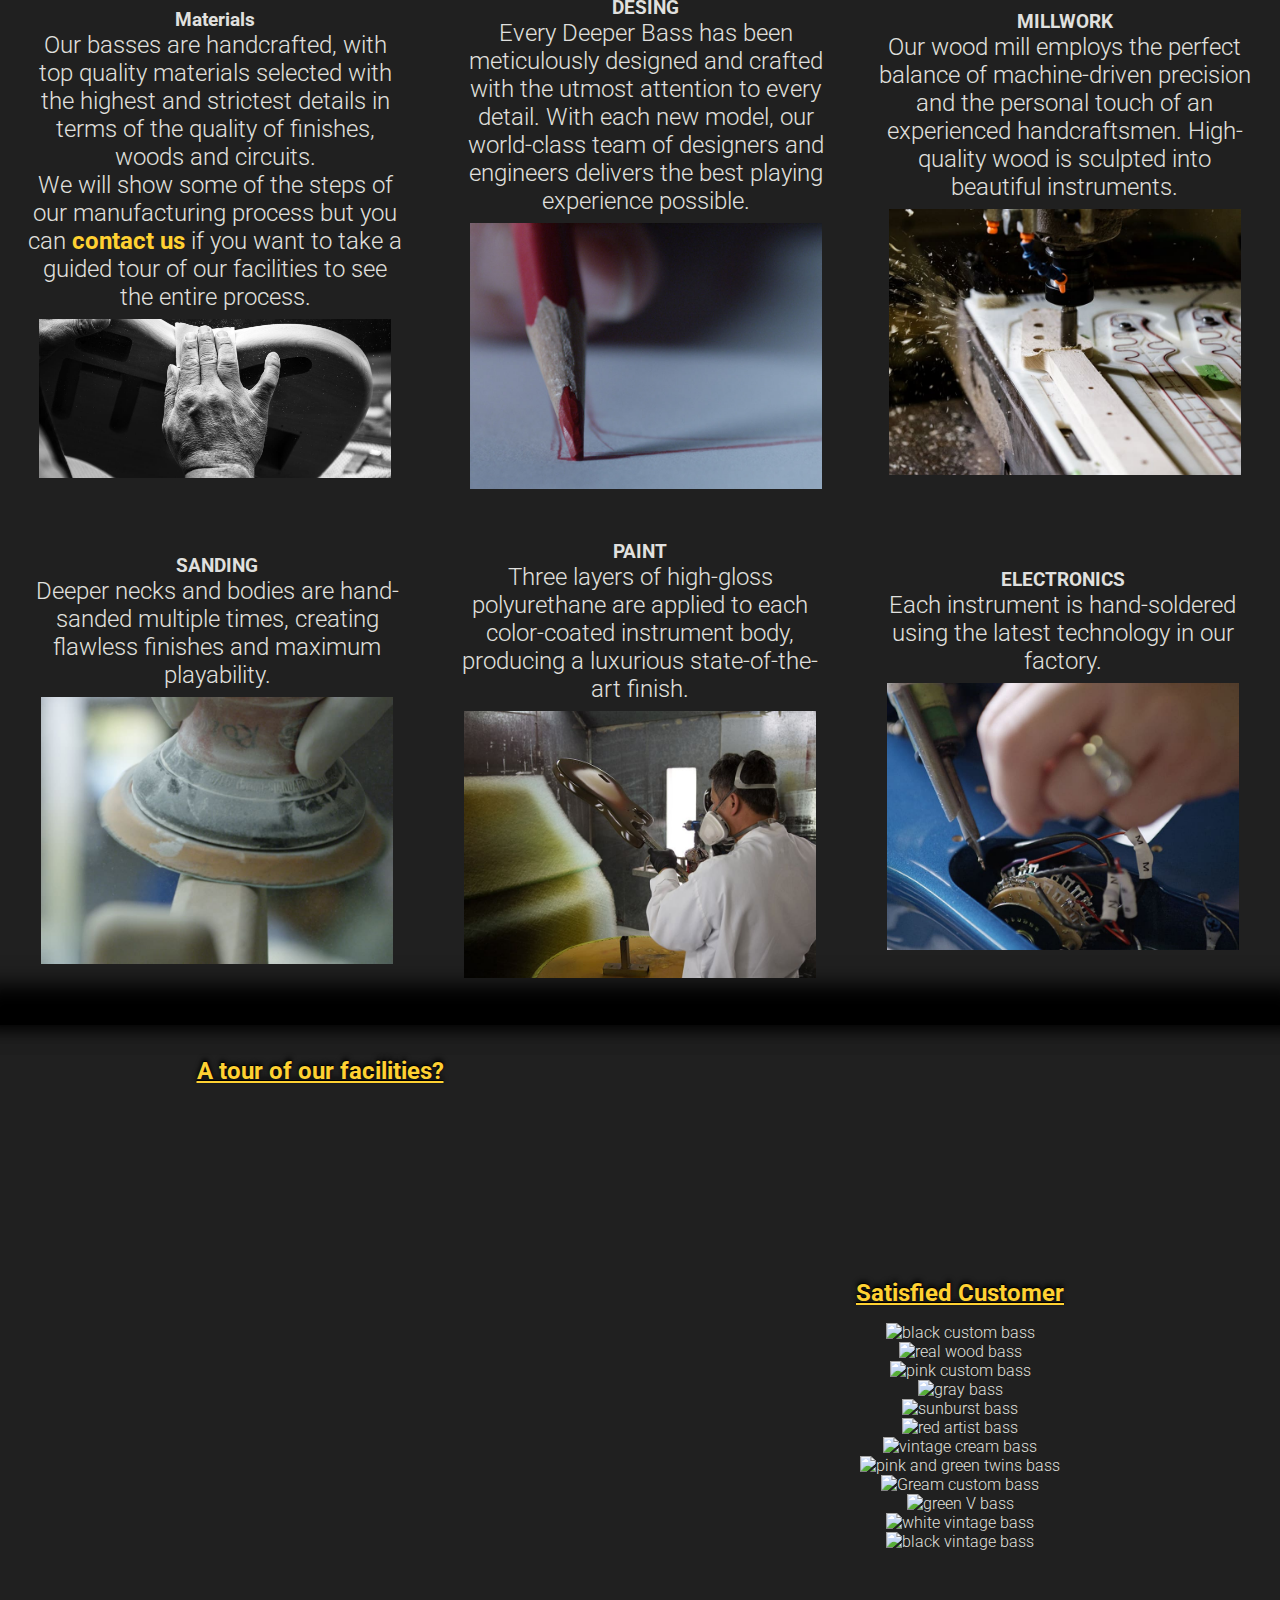
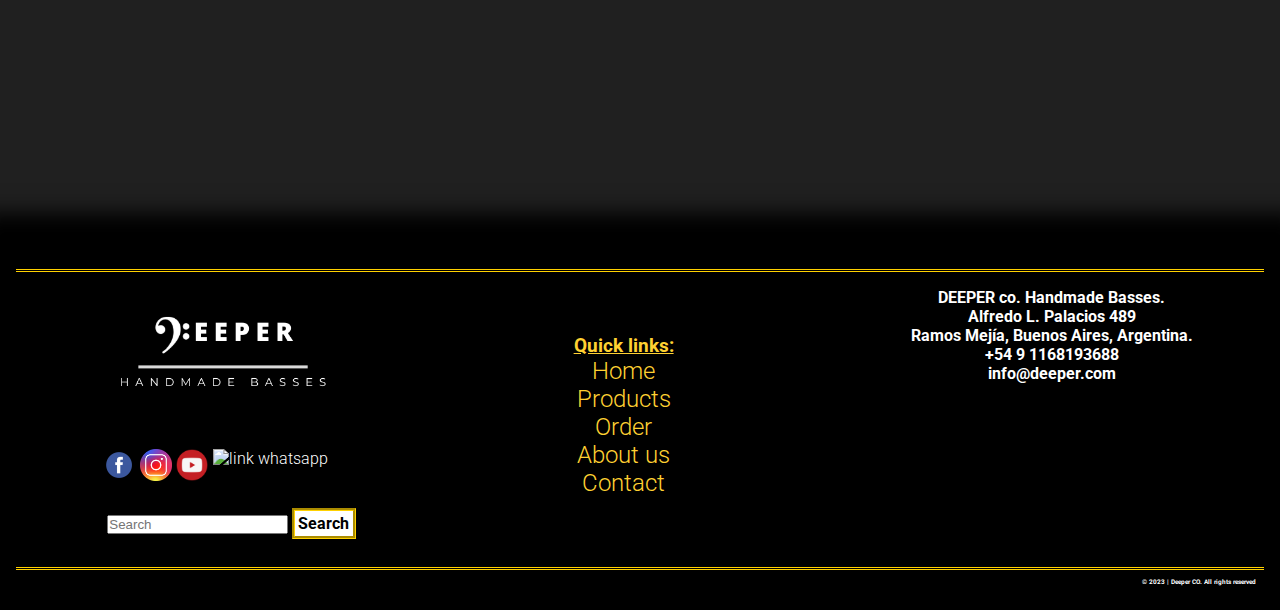
==== commit 6bcdc0a5: "se añadieron las secciones de detalles por producto, se realizaron algunas correciones esteticas y s" ====
--- a/pages/aboutus.html
+++ b/pages/aboutus.html
@@ -16,14 +16,15 @@
         rel="stylesheet">
     <link rel="stylesheet" href="../css/styles.css">
     <title>Deeper HandMade Basses | ABOUT US</title>
-    <meta name="description" content="All about us and our history. The process and performance we put into every Deeper.">
+    <meta name="description"
+        content="All about us and our history. The process and performance we put into every Deeper.">
     <link rel="shortcut icon" href="../img/icono.ico" type="image/x-icon" />
 </head>
 
 <body>
     <header class="header contenedormax">
         <div class="header__logo">
-            <video src="../video/HandMade BASSES.mp4" autoplay muted></video>
+            <video src="../video/deeper.mp4" autoplay muted></video>
         </div>
         <div>
             <h1>Deeper Co. Handmade Basses. </h1>
@@ -66,45 +67,60 @@
 
     <main>
         <section class="contenedormax">
-            <article class="abouH">
-                <div class="abouH__titleAbout">
+            <article class="abou-h">
+                <div class="abou-h__title-about">
                     <h2>Our History</h2>
                 </div>
                 <h3>HERITAGE SINCE 1974</h3>
-                <div class="abouH__history">
-                    <div class="abouH__history__1">
-                        <p>
-                            Originally founded in 1974, by two brothers who had a love for music and a good knowledge of carpentry inherited from their father. It all started as a hobby in his father's garage, they both enjoyed building instruments and soon discovered their passion for making electric basses. <br>
-                            They thought "we have to perfect ourselves in this, make an instrument that marks the life of the musician who buys our basses", and that's how it was! that forged the vision that is carried to this day in the Deeper factory.
-                        <div>
-                            <img src="../img/About Us/origin.jpeg" alt="founders looking their first Deeper bass">
-                        </div>
-                        </p>
-                    </div>
-                    <div class="abouH__history__2">
-                        <p>
-                            Deeper Basses built its name leading an industry revolution, introducing active electronics on its production instruments.
-                            <br>As part of the process during the 80’s, music houses in talcahuano streetplayed an important role on the design and development of the iconic Deeper basses, providing information on the opinions of musicians who visited their shops and always trusting in our performance.
+                <div class="abou-h__history">
+                    <div class="abou-h__history__1">
+                        <p>
+                            Originally founded in 1974, by two brothers who had a love for music and a good knowledge of
+                            carpentry inherited from their father. It all started as a hobby in his father's garage,
+                            they both enjoyed building instruments and soon discovered their passion for making electric
+                            basses. <br>
+                            They thought "we have to perfect ourselves in this, make an instrument that marks the life
+                            of the musician who buys our basses", and that's how it was! that forged the vision that is
+                            carried to this day in the Deeper factory.
+                        <div>
+                            <img src="../img/aboutus/origin.jpeg" alt="founders looking their first Deeper bass">
+                        </div>
+                        </p>
+                    </div>
+                    <div class="abou-h__history__2">
+                        <p>
+                            Deeper Basses built its name leading an industry revolution, introducing active electronics
+                            on its production instruments.
+                            <br>As part of the process during the 80’s, music houses in talcahuano streetplayed an
+                            important role on the design and development of the iconic Deeper basses, providing
+                            information on the opinions of musicians who visited their shops and always trusting in our
+                            performance.
                             <br>As time passed, the orders grew rapidly.
                         <div>
-                            <img src="../img/About Us/founder sons.jpg" alt="founder and sons">
-                        </div>
-                        </p>
-                    </div>
-                </div>
-                <div class="abouH__history">
-                    <div class="abouH__history__1">
-                        <p>Officially in 1988, sales grew exponentially nationwide, generating the need to expand production to levels never seen before. Which pushed to move the factory to larger places, buy more machinery and built a team of dedicated professionals who collectively share a common goal: building the highest level of hand-crafted instruments available.
-                        <div>
-                            <img src="../img/About Us/factory now.jpg"
+                            <img src="../img/aboutus/foundersons.jpg" alt="founder and sons">
+                        </div>
+                        </p>
+                    </div>
+                </div>
+                <div class="abou-h__history">
+                    <div class="abou-h__history__1">
+                        <p>Officially in 1988, sales grew exponentially nationwide, generating the need to expand
+                            production to levels never seen before. Which pushed to move the factory to larger places,
+                            buy more machinery and built a team of dedicated professionals who collectively share a
+                            common goal: building the highest level of hand-crafted instruments available.
+                        <div>
+                            <img src="../img/aboutus/factorynow.jpg"
                                 alt="factory in the present, two employees working">
                         </div>
                         </p>
                     </div>
-                    <div class="abouH__history__2">
-                        <p>Today leading, for more than 20 years, the production of the best handmade Argentine basses. Shipping to more than 35 countries from the center of Ramos Mejia, the brand continues to expand its reach worldwide based on the strict quality standards, innovative design and the finest craftsmanship it is known for.
-                        <div>
-                            <img src="../img/About Us/factoryNow2.jpg"
+                    <div class="abou-h__history__2">
+                        <p>Today leading, for more than 20 years, the production of the best handmade Argentine basses.
+                            Shipping to more than 35 countries from the center of Ramos Mejia, the brand continues to
+                            expand its reach worldwide based on the strict quality standards, innovative design and the
+                            finest craftsmanship it is known for.
+                        <div>
+                            <img src="../img/aboutus/factorynow2.jpg"
                                 alt="factory in the present, many units drying the paint">
                         </div>
                         </p>
@@ -121,31 +137,38 @@
                 <br>
                 <div class="process__cont">
                     <div class="process__cont__1">
-                        <p>Our basses are handcrafted, with top quality materials selected with the highest and strictest details in terms of the quality of finishes, woods and circuits. <br> We will show some of the steps of our manufacturing process but you can <a href="./contact.html">contact us</a> if you want to take a guided tour of our facilities to see the entire process.
-                        </p>
-                        <div>
-                            <img src="../img/About Us/1.jpg" alt="luthier polishing a bass body">
+                        <h3>Materials</h3>
+                        <p>Our basses are handcrafted, with top quality materials selected with the highest and
+                            strictest details in terms of the quality of finishes, woods and circuits. <br> We will show
+                            some of the steps of our manufacturing process but you can <a href="./contact.html">contact
+                                us</a> if you want to take a guided tour of our facilities to see the entire process.
+                        </p>
+                        <div>
+                            <img src="../img/aboutus/1.jpg" alt="luthier polishing a bass body">
                         </div>
                     </div>
                     <br>
 
-                    <div class="process__cont__2">
-                        <h3>DESING:</h3>
-                        <p>
-                            Every Deeper Bass has been meticulously designed and crafted with the utmost attention to every detail. With each new model, our world-class team of designers and engineers delivers the best playing experience possible.
-                        </p>
-                        <div>
-                            <img src="../img/About Us/design.jpg" alt="pencil drawing a design">
-                        </div>
-                    </div>
-
-                    <div class="process__cont__3">
+                    <div class="process__cont__1">
+                        <h3>DESING</h3>
+                        <p>
+                            Every Deeper Bass has been meticulously designed and crafted with the utmost attention to
+                            every detail. With each new model, our world-class team of designers and engineers delivers
+                            the best playing experience possible.
+                        </p>
+                        <div>
+                            <img src="../img/aboutus/design.jpg" alt="pencil drawing a design">
+                        </div>
+                    </div>
+
+                    <div class="process__cont__1">
                         <h3>MILLWORK</h3>
                         <p>
-                            Our wood mill employs the perfect balance of machine-driven precision and the personal touch of an experienced handcraftsmen. High-quality wood is sculpted into beautiful instruments.
-                        </p>
-                        <div>
-                            <img src="../img/About Us/mill.jpg" alt="carpentry work on the mast of a Deeper">
+                            Our wood mill employs the perfect balance of machine-driven precision and the personal touch
+                            of an experienced handcraftsmen. High-quality wood is sculpted into beautiful instruments.
+                        </p>
+                        <div>
+                            <img src="../img/aboutus/mill.jpg" alt="carpentry work on the mast of a Deeper">
                         </div>
                     </div>
                 </div>
@@ -154,30 +177,32 @@
                     <div class="process__cont__1">
                         <h3>SANDING</h3>
                         <p>
-                            Deeper necks and bodies are hand-sanded multiple times, creating flawless finishes and maximum playability.
-                        </p>
-                        <div>
-                            <img src="../img/About Us/sanding.jpg" alt="hand sanding a Deeper">
-                        </div>
-                    </div>
-
-                    <div class="process__cont__2">
+                            Deeper necks and bodies are hand-sanded multiple times, creating flawless finishes and
+                            maximum playability.
+                        </p>
+                        <div>
+                            <img src="../img/aboutus/sanding.jpg" alt="hand sanding a Deeper">
+                        </div>
+                    </div>
+
+                    <div class="process__cont__1">
                         <h3>PAINT</h3>
                         <p>
-                            Three layers of high-gloss polyurethane are applied to each color-coated instrument body, producing a luxurious state-of-the-art finish.
-                        </p>
-                        <div>
-                            <img src="../img/About Us/paint.jpg" alt="painting a Deeper">
-                        </div>
-                    </div>
-
-                    <div class="process__cont__3">
+                            Three layers of high-gloss polyurethane are applied to each color-coated instrument body,
+                            producing a luxurious state-of-the-art finish.
+                        </p>
+                        <div>
+                            <img src="../img/aboutus/paint.jpg" alt="painting a Deeper">
+                        </div>
+                    </div>
+
+                    <div class="process__cont__1">
                         <h3>ELECTRONICS</h3>
                         <p>
                             Each instrument is hand-soldered using the latest technology in our factory.
                         </p>
                         <div>
-                            <img src="../img/About Us/electronics.jpg" alt="soldering the circuits by hand">
+                            <img src="../img/aboutus/electronics.jpg" alt="soldering the circuits by hand">
                         </div>
                     </div>
                 </div>
@@ -199,40 +224,40 @@
                     <div id="carouselExampleSlidesOnly" class="carousel slide" data-bs-ride="carousel">
                         <div class="carousel-inner">
                             <div class="carousel-item active">
-                                <img src="../img/Clientes/1.jpg" class="d-block w-100" alt="black custom bass">
-                            </div>
-                            <div class="carousel-item">
-                                <img src="../img/Clientes/2.jpg" class="d-block w-100" alt="real wood bass">
-                            </div>
-                            <div class="carousel-item">
-                                <img src="../img/Clientes/3.jpg" class="d-block w-100" alt="pink custom bass">
-                            </div>
-                            <div class="carousel-item">
-                                <img src="../img/Clientes/4.jpg" class="d-block w-100" alt="gray bass">
-                            </div>
-                            <div class="carousel-item">
-                                <img src="../img/Clientes/5.jpg" class="d-block w-100" alt="sunburst bass">
-                            </div>
-                            <div class="carousel-item">
-                                <img src="../img/Clientes/6.jpg" class="d-block w-100" alt="red artist bass">
-                            </div>
-                            <div class="carousel-item">
-                                <img src="../img/Clientes/7.jpg" class="d-block w-100" alt="vintage cream bass">
-                            </div>
-                            <div class="carousel-item">
-                                <img src="../img/Clientes/8.jpg" class="d-block w-100" alt="pink and green twins bass">
-                            </div>
-                            <div class="carousel-item">
-                                <img src="../img/Clientes/9.jpg" class="d-block w-100" alt="Gream custom bass">
-                            </div>
-                            <div class="carousel-item">
-                                <img src="../img/Clientes/10.jpg" class="d-block w-100" alt="green V bass">
-                            </div>
-                            <div class="carousel-item">
-                                <img src="../img/Clientes/11.jpg" class="d-block w-100" alt="white vintage bass">
-                            </div>
-                            <div class="carousel-item">
-                                <img src="../img/Clientes/12.jpg" class="d-block w-100" alt="black vintage bass">
+                                <img src="../img/clientes/1.jpg" class="d-block w-100" alt="black custom bass">
+                            </div>
+                            <div class="carousel-item">
+                                <img src="../img/clientes/2.jpg" class="d-block w-100" alt="real wood bass">
+                            </div>
+                            <div class="carousel-item">
+                                <img src="../img/clientes/3.jpg" class="d-block w-100" alt="pink custom bass">
+                            </div>
+                            <div class="carousel-item">
+                                <img src="../img/clientes/4.jpg" class="d-block w-100" alt="gray bass">
+                            </div>
+                            <div class="carousel-item">
+                                <img src="../img/clientes/5.jpg" class="d-block w-100" alt="sunburst bass">
+                            </div>
+                            <div class="carousel-item">
+                                <img src="../img/clientes/6.jpg" class="d-block w-100" alt="red artist bass">
+                            </div>
+                            <div class="carousel-item">
+                                <img src="../img/clientes/7.jpg" class="d-block w-100" alt="vintage cream bass">
+                            </div>
+                            <div class="carousel-item">
+                                <img src="../img/clientes/8.jpg" class="d-block w-100" alt="pink and green twins bass">
+                            </div>
+                            <div class="carousel-item">
+                                <img src="../img/clientes/9.jpg" class="d-block w-100" alt="Gream custom bass">
+                            </div>
+                            <div class="carousel-item">
+                                <img src="../img/clientes/10.jpg" class="d-block w-100" alt="green V bass">
+                            </div>
+                            <div class="carousel-item">
+                                <img src="../img/clientes/11.jpg" class="d-block w-100" alt="white vintage bass">
+                            </div>
+                            <div class="carousel-item">
+                                <img src="../img/clientes/12.jpg" class="d-block w-100" alt="black vintage bass">
                             </div>
                         </div>
                     </div>
@@ -247,16 +272,16 @@
             <div class="footer-compl__first">
                 <section class="footer-compl__first__up">
                     <div class="footer-compl__first__up__logo">
-                        <a href="../index.html"><img src="../img/HandMade BASSES.png" alt="deeper logotype"></a>
+                        <a href="../index.html"><img src="../img/deeper.png" alt="deeper logotype"></a>
                     </div>
                     <div class="footer-compl__first__up__redes">
                         <a href="https://www.facebook.com/" target="_blank"><img src="../img/facebook.png"
                                 alt="link facebook"></a>
-                        <a href="https://www.instagram.com/" target="_blank"><img src="../img/instagram-icon png.png"
+                        <a href="https://www.instagram.com/" target="_blank"><img src="../img/instagram-iconpng.png"
                                 alt="link instagram"></a>
                         <a href="https://www.youtube.com/" target="_blank"><img src="../img/youtubelogo.png"
                                 alt="link youtube"></a>
-                        <a href="https://www.whatsapp.com" target="_blank"><img src="../img/WhatsApp.svg.png"
+                        <a href="https://www.whatsapp.com" target="_blank"><img src="../img/whatsApp.svg.png"
                                 alt="link whatsapp"></a>
                     </div>
                 </section>
@@ -284,8 +309,7 @@
                 <div class="footer-compl__down__contact">
                     <h4>DEEPER co. Handmade Basses. <br>Alfredo L. Palacios 489 <br>Ramos Mejía, Buenos Aires,
                         Argentina.
-                        <br>+54 9
-                        1168193688 <br>info@deeper.com
+                        <br>+54 9 1168193688 <br>info@deeper.com
                     </h4>
                     <div class="footer-compl__down__contact__map">
                         <iframe
--- a/css/styles.css
+++ b/css/styles.css
@@ -188,7 +188,7 @@
   }
 }
 
-.btnProd {
+.btn-prod {
   font-weight: 700;
   font-size: 1rem;
   color: black;
@@ -199,7 +199,7 @@
   padding: 0.2rem;
 }
 @media (min-width: 1200px) {
-  .btnProd:hover {
+  .btn-prod:hover {
     box-shadow: 1px 1px 15px 1px #ffd100;
     font-size: 1.1rem;
     background-color: #000000;
@@ -209,7 +209,7 @@
   }
 }
 
-.tarjeta {
+.tarjeta, .detail {
   max-width: 400px;
   margin: auto;
   padding: 1rem;
@@ -219,10 +219,10 @@
   border-color: #ffd100;
   border-width: 2px;
 }
-.tarjeta h3 {
+.tarjeta h3, .detail h3 {
   text-shadow: 1px 1px 1px black, 0px -1px 1px black, 0 -1px 3px #ffd100;
 }
-.tarjeta img {
+.tarjeta img, .detail img {
   width: 400px;
 }
 
@@ -508,36 +508,118 @@
     font-size: x-large;
   }
 }
-.fourS {
+.strings {
   margin-bottom: 1rem;
   padding: 1rem;
-}
-@media (min-width: 768px) {
-  .fourS {
-    display: flex;
-    flex-direction: row;
-    justify-content: space-between;
+  display: flex;
+  flex-direction: column;
+  justify-content: space-between;
+  align-items: center;
+  gap: 0.5rem;
+}
+@media (min-width: 768px) {
+  .strings {
+    flex-direction: row;
+  }
+}
+@media (min-width: 1200px) {
+  .strings {
+    gap: 1rem;
+  }
+}
+
+article {
+  padding: 1rem;
+}
+
+.detail {
+  color: #000;
+  max-width: 764px;
+}
+.detail img {
+  width: 38rem;
+}
+.detail h3 {
+  padding-top: 1rem;
+}
+.detail p {
+  font-size: 1.2rem;
+  font-weight: 400;
+  padding: 1rem;
+  height: 28rem;
+  overflow: scroll;
+}
+@media (min-width: 1200px) {
+  .detail p {
+    font-size: 1.6rem;
+    height: 36rem;
+  }
+}
+@media (min-width: 1200px) {
+  .detail {
+    width: 100%;
+    display: flex;
+    flex-direction: row;
+    justify-content: space-evenly;
     align-items: center;
     gap: 0.5rem;
-  }
-}
-
-.fiveS {
-  padding: 1rem;
-}
-@media (min-width: 768px) {
-  .fiveS {
-    display: flex;
-    flex-direction: row;
-    justify-content: space-between;
+    max-width: 100%;
+  }
+}
+
+.galeria {
+  margin-top: 1rem;
+  margin-bottom: 0.5rem;
+}
+.galeria__1 {
+  display: flex;
+  flex-direction: column;
+  justify-content: space-around;
+  align-items: stretch;
+  gap: 0.5rem;
+  margin-bottom: 0.5rem;
+}
+@media (min-width: 1200px) {
+  .galeria__1 {
+    display: flex;
+    flex-direction: row;
+    justify-content: space-evenly;
     align-items: center;
+  }
+}
+.galeria__1 img {
+  max-height: 600px;
+  object-fit: cover;
+}
+@media (min-width: 768px) {
+  .galeria__1 img {
+    max-height: 450px;
+  }
+}
+@media (min-width: 1200px) {
+  .galeria__1 img {
+    height: 400px;
+    width: 25%;
+  }
+}
+@media (min-width: 768px) {
+  .galeria {
+    display: flex;
+    flex-direction: row;
+    justify-content: space-evenly;
+    align-items: stretch;
     gap: 0.5rem;
   }
 }
+@media (min-width: 1200px) {
+  .galeria {
+    flex-direction: column;
+  }
+}
 
 .title-order {
   padding: 1rem;
-  background-image: url(../../img/bg\ order.jpg);
+  background-image: url(../../img/bgorder.jpg);
   background-size: cover;
   background-attachment: fixed;
   display: flex;
@@ -706,51 +788,51 @@
   margin: 0.3rem;
 }
 
-.abouH {
+.abou-h {
   padding-bottom: 1rem;
   box-shadow: 0px -20px 20px 20px black;
 }
-.abouH__titleAbout {
-  background-image: url(../../img/About\ Us/0.jpg);
+.abou-h__title-about {
+  background-image: url(../../img/AboutUs/0.jpg);
   background-size: cover;
   background-attachment: fixed;
   padding-bottom: 0.5rem;
 }
-.abouH h3 {
+.abou-h h3 {
   margin-top: 1rem;
   font-size: x-large;
 }
-.abouH__history {
+.abou-h__history {
   padding: 0.8rem;
 }
-.abouH__history__1 img {
+.abou-h__history__1 img {
   height: 12rem;
 }
 @media (min-width: 1200px) {
-  .abouH__history__1 img {
+  .abou-h__history__1 img {
     height: 20rem;
   }
 }
-.abouH__history__2 img {
+.abou-h__history__2 img {
   height: 12rem;
 }
 @media (min-width: 1200px) {
-  .abouH__history__2 img {
+  .abou-h__history__2 img {
     height: 20rem;
   }
 }
 @media (min-width: 768px) {
-  .abouH__history {
+  .abou-h__history {
     display: flex;
     flex-direction: row;
     justify-content: stretch;
     align-items: stretch;
     gap: 0.7rem;
   }
-  .abouH__history__1 {
+  .abou-h__history__1 {
     width: 50%;
   }
-  .abouH__history__2 {
+  .abou-h__history__2 {
     width: 50%;
   }
 }
@@ -760,7 +842,7 @@
   box-shadow: 0px -20px 20px 20px black;
 }
 .process__title {
-  background-image: url(../../img/About\ Us/3.jpg);
+  background-image: url(../../img/AboutUs/3.jpg);
   background-size: cover;
   background-attachment: fixed;
   padding-bottom: 0.5rem;
@@ -788,18 +870,43 @@
   }
   .process__cont__1 {
     width: 33%;
-  }
-  .process__cont__2 {
-    width: 33%;
-  }
-  .process__cont__3 {
-    width: 33%;
+    padding: 1rem;
   }
 }
 
 .about-end {
   padding-bottom: 3rem;
 }
+.about-end__videotour iframe {
+  width: 320px;
+}
+@media (min-width: 768px) {
+  .about-end__videotour iframe {
+    padding: 1rem;
+    width: 380px;
+    height: 700px;
+  }
+}
+.about-end__customer__carr {
+  width: 320px;
+  margin: auto;
+}
+@media (min-width: 768px) {
+  .about-end__customer__carr {
+    padding: 1rem;
+    overflow: hidden;
+    width: 380px;
+  }
+}
+.about-end__customer__carr img {
+  object-fit: cover;
+  height: 400px;
+}
+@media (min-width: 768px) {
+  .about-end__customer__carr img {
+    height: 670px;
+  }
+}
 @media (min-width: 768px) {
   .about-end {
     display: flex;
@@ -807,23 +914,10 @@
     justify-content: space-around;
     align-items: center;
   }
-  .about-end__videotour iframe {
-    width: 400px;
-    height: 700px;
-  }
-}
-.about-end__customer__carr {
-  overflow: hidden;
-  width: 400px;
-  margin: auto;
-}
-.about-end__customer__carr img {
-  object-fit: cover;
-  height: 700px;
 }
 
 .contact {
-  background-image: url(../img/contact\ us2.avif);
+  background-image: url(../../img/contactus2.jpg);
   background-size: cover;
   background-attachment: fixed;
   display: flex;
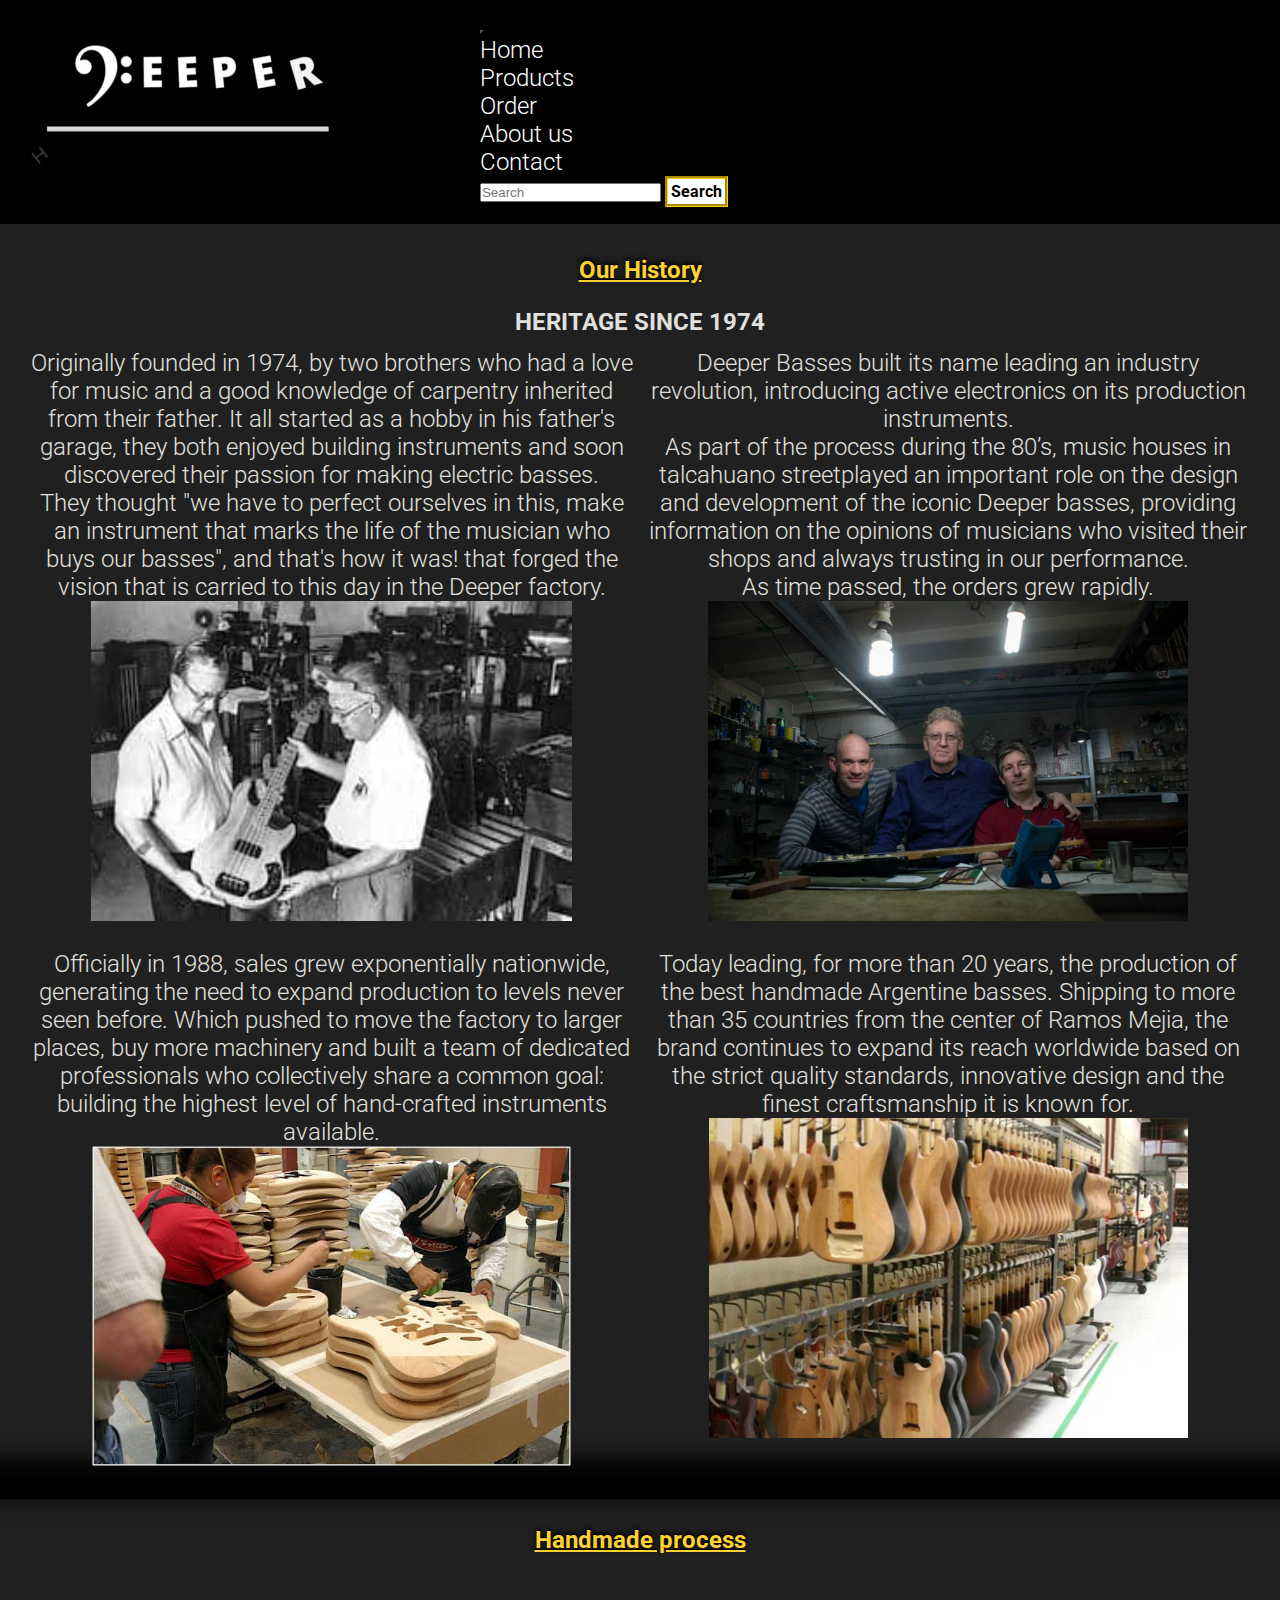
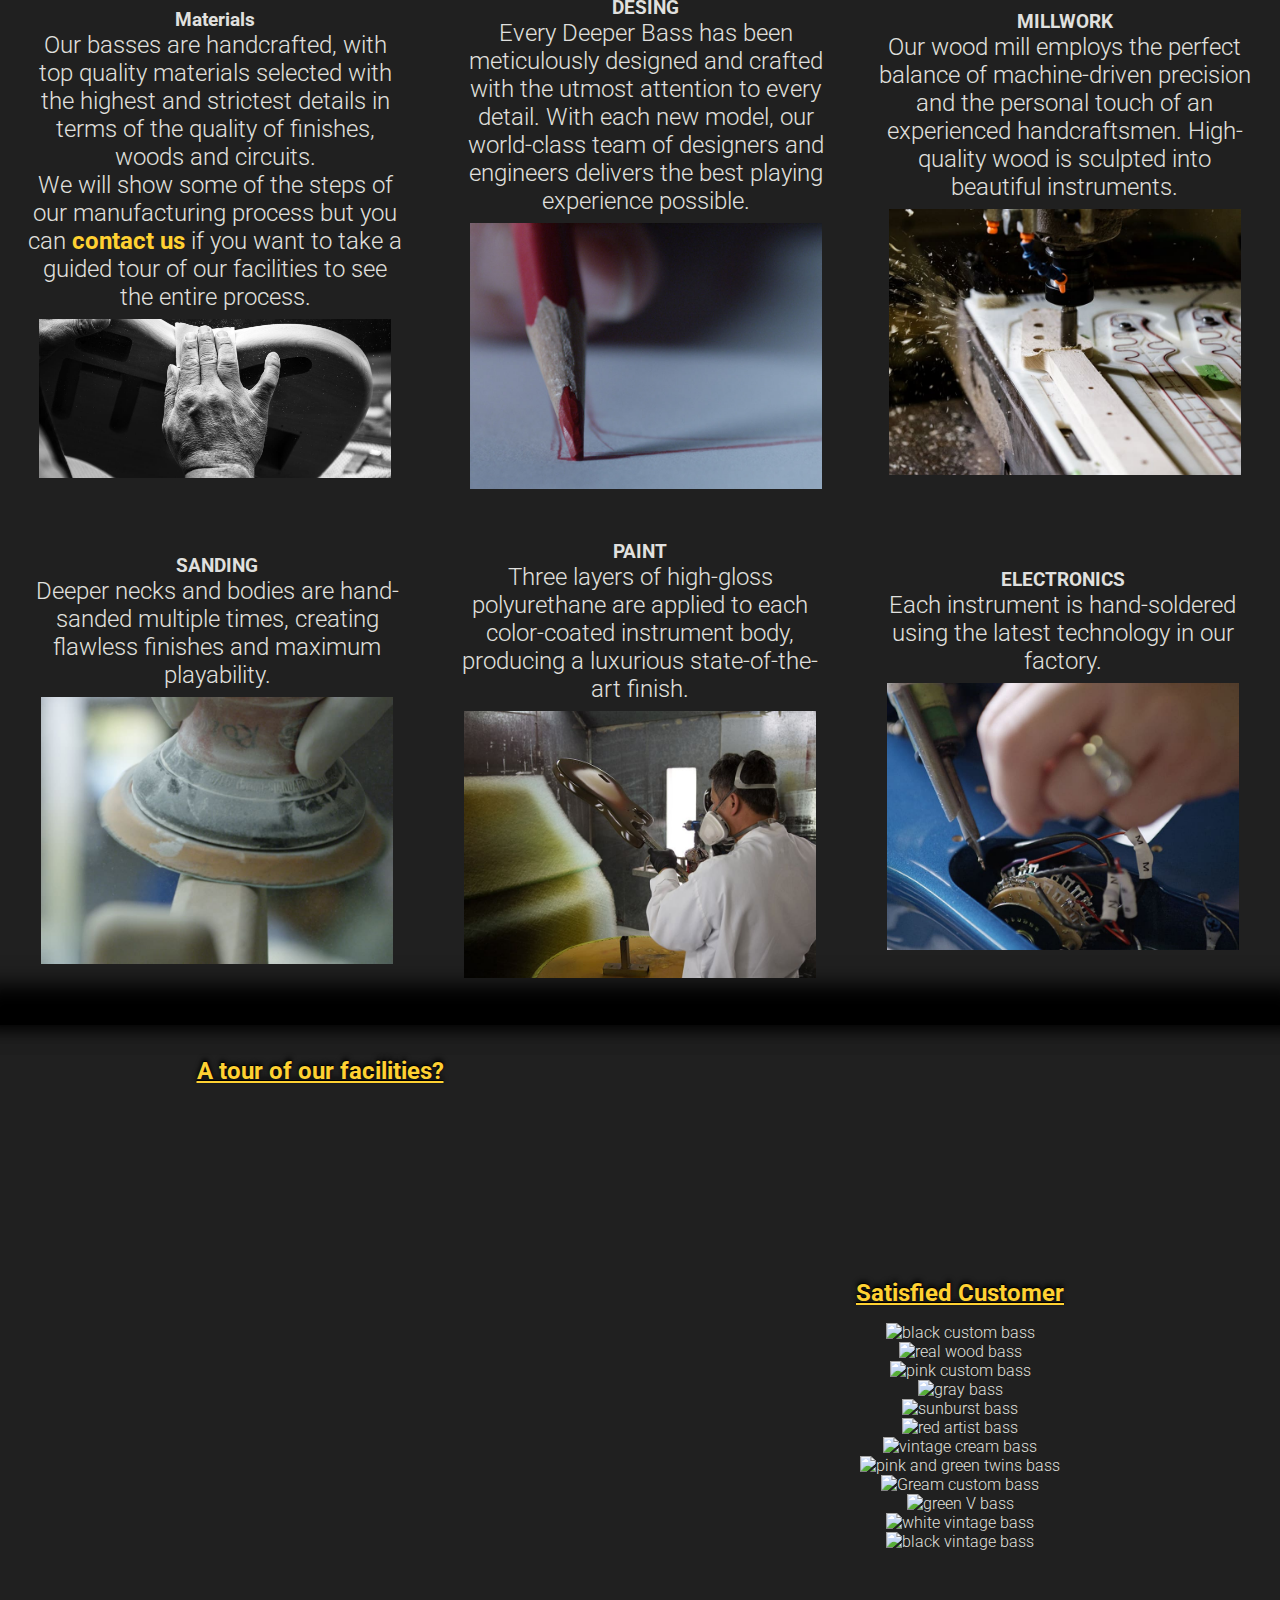
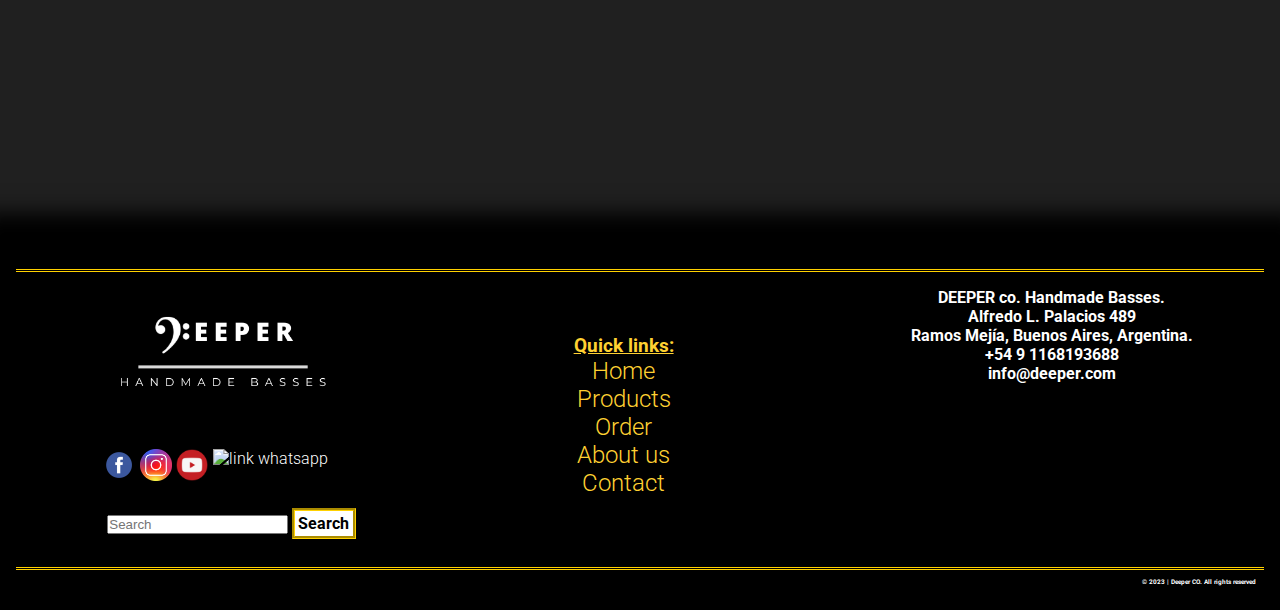
==== commit cdeec89c: "correccion de visualizacion de imagenes" ====
--- a/pages/aboutus.html
+++ b/pages/aboutus.html
@@ -281,7 +281,7 @@
                                 alt="link instagram"></a>
                         <a href="https://www.youtube.com/" target="_blank"><img src="../img/youtubelogo.png"
                                 alt="link youtube"></a>
-                        <a href="https://www.whatsapp.com" target="_blank"><img src="../img/whatsApp.svg.png"
+                        <a href="https://www.whatsapp.com" target="_blank"><img src="../img/whatsapp.svg.png"
                                 alt="link whatsapp"></a>
                     </div>
                 </section>
--- a/css/styles.css
+++ b/css/styles.css
@@ -619,7 +619,7 @@
 
 .title-order {
   padding: 1rem;
-  background-image: url(../../img/bgorder.jpg);
+  background-image: url(../img/bgorder.jpg);
   background-size: cover;
   background-attachment: fixed;
   display: flex;
@@ -793,7 +793,7 @@
   box-shadow: 0px -20px 20px 20px black;
 }
 .abou-h__title-about {
-  background-image: url(../../img/AboutUs/0.jpg);
+  background-image: url(../img/AboutUs/0.jpg);
   background-size: cover;
   background-attachment: fixed;
   padding-bottom: 0.5rem;
@@ -842,7 +842,7 @@
   box-shadow: 0px -20px 20px 20px black;
 }
 .process__title {
-  background-image: url(../../img/AboutUs/3.jpg);
+  background-image: url(../img/AboutUs/3.jpg);
   background-size: cover;
   background-attachment: fixed;
   padding-bottom: 0.5rem;
@@ -917,7 +917,7 @@
 }
 
 .contact {
-  background-image: url(../../img/contactus2.jpg);
+  background-image: url(../img/contactus2.jpg);
   background-size: cover;
   background-attachment: fixed;
   display: flex;
